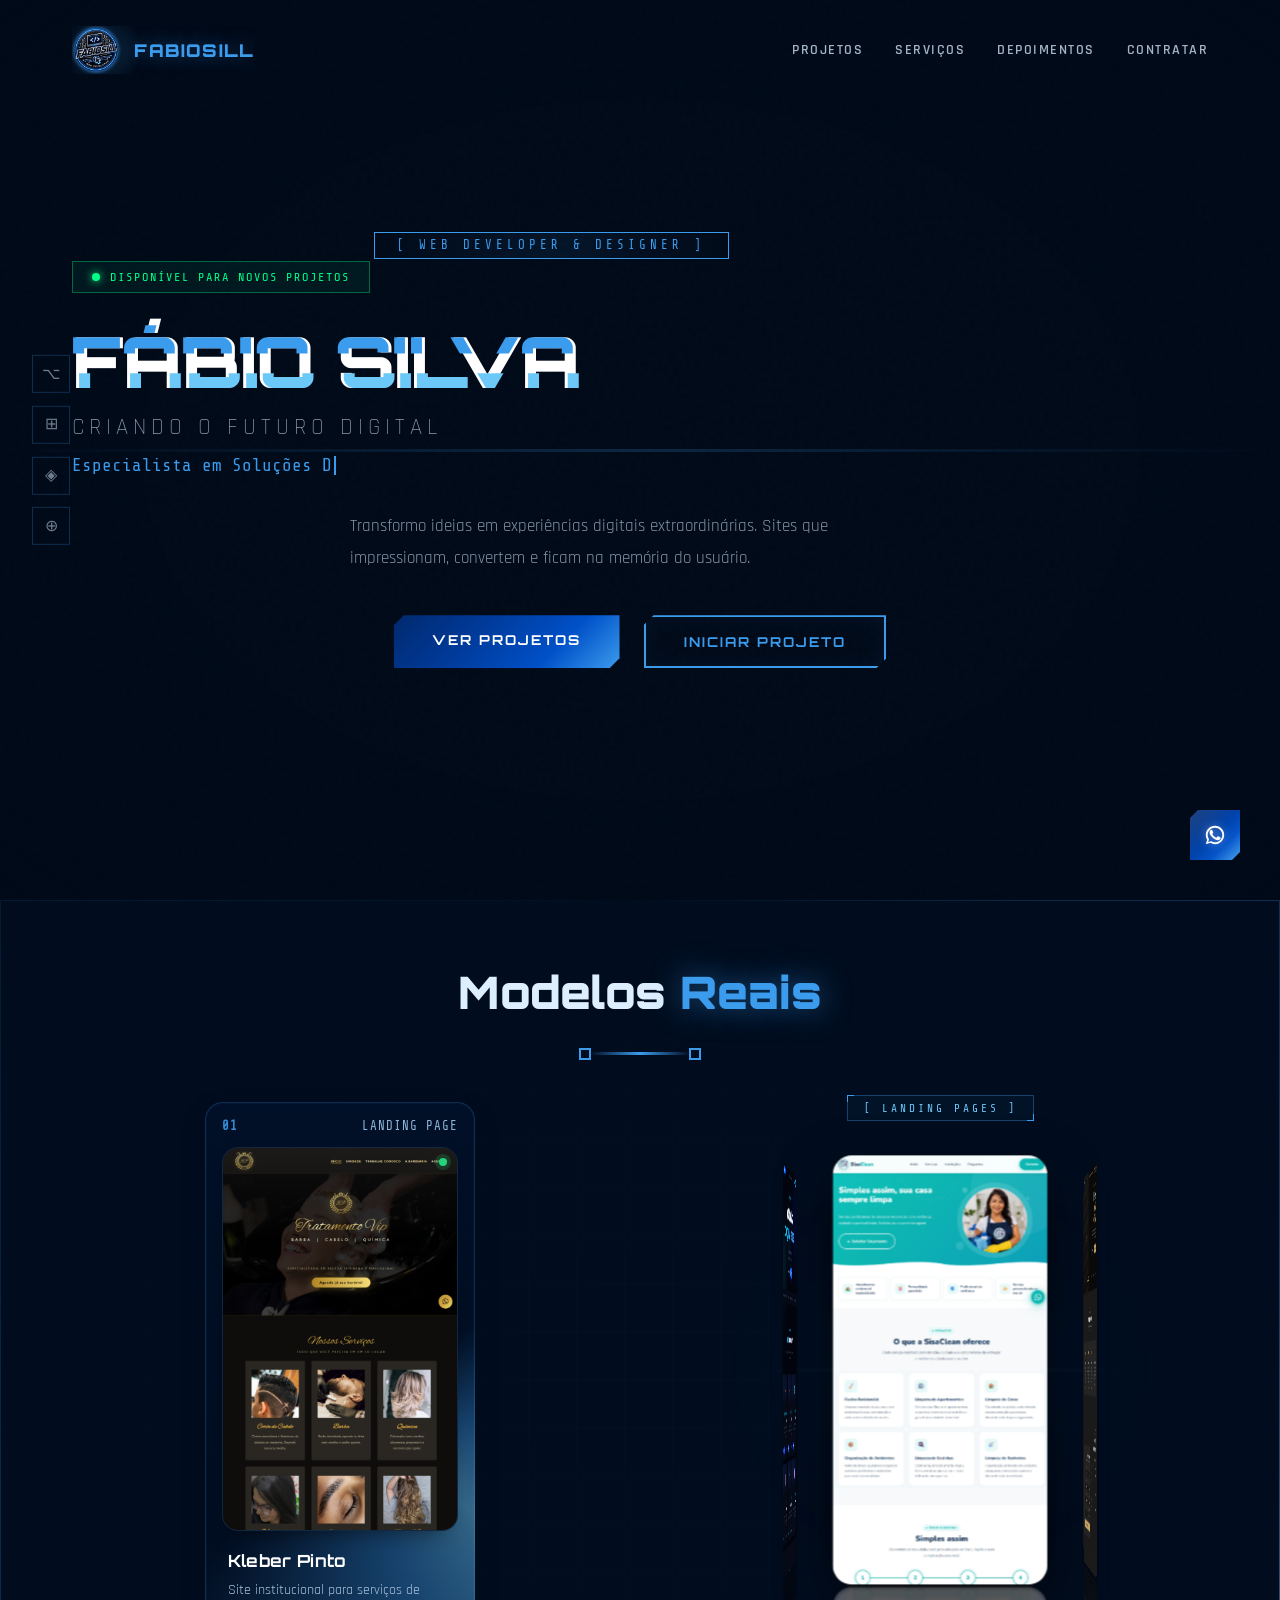
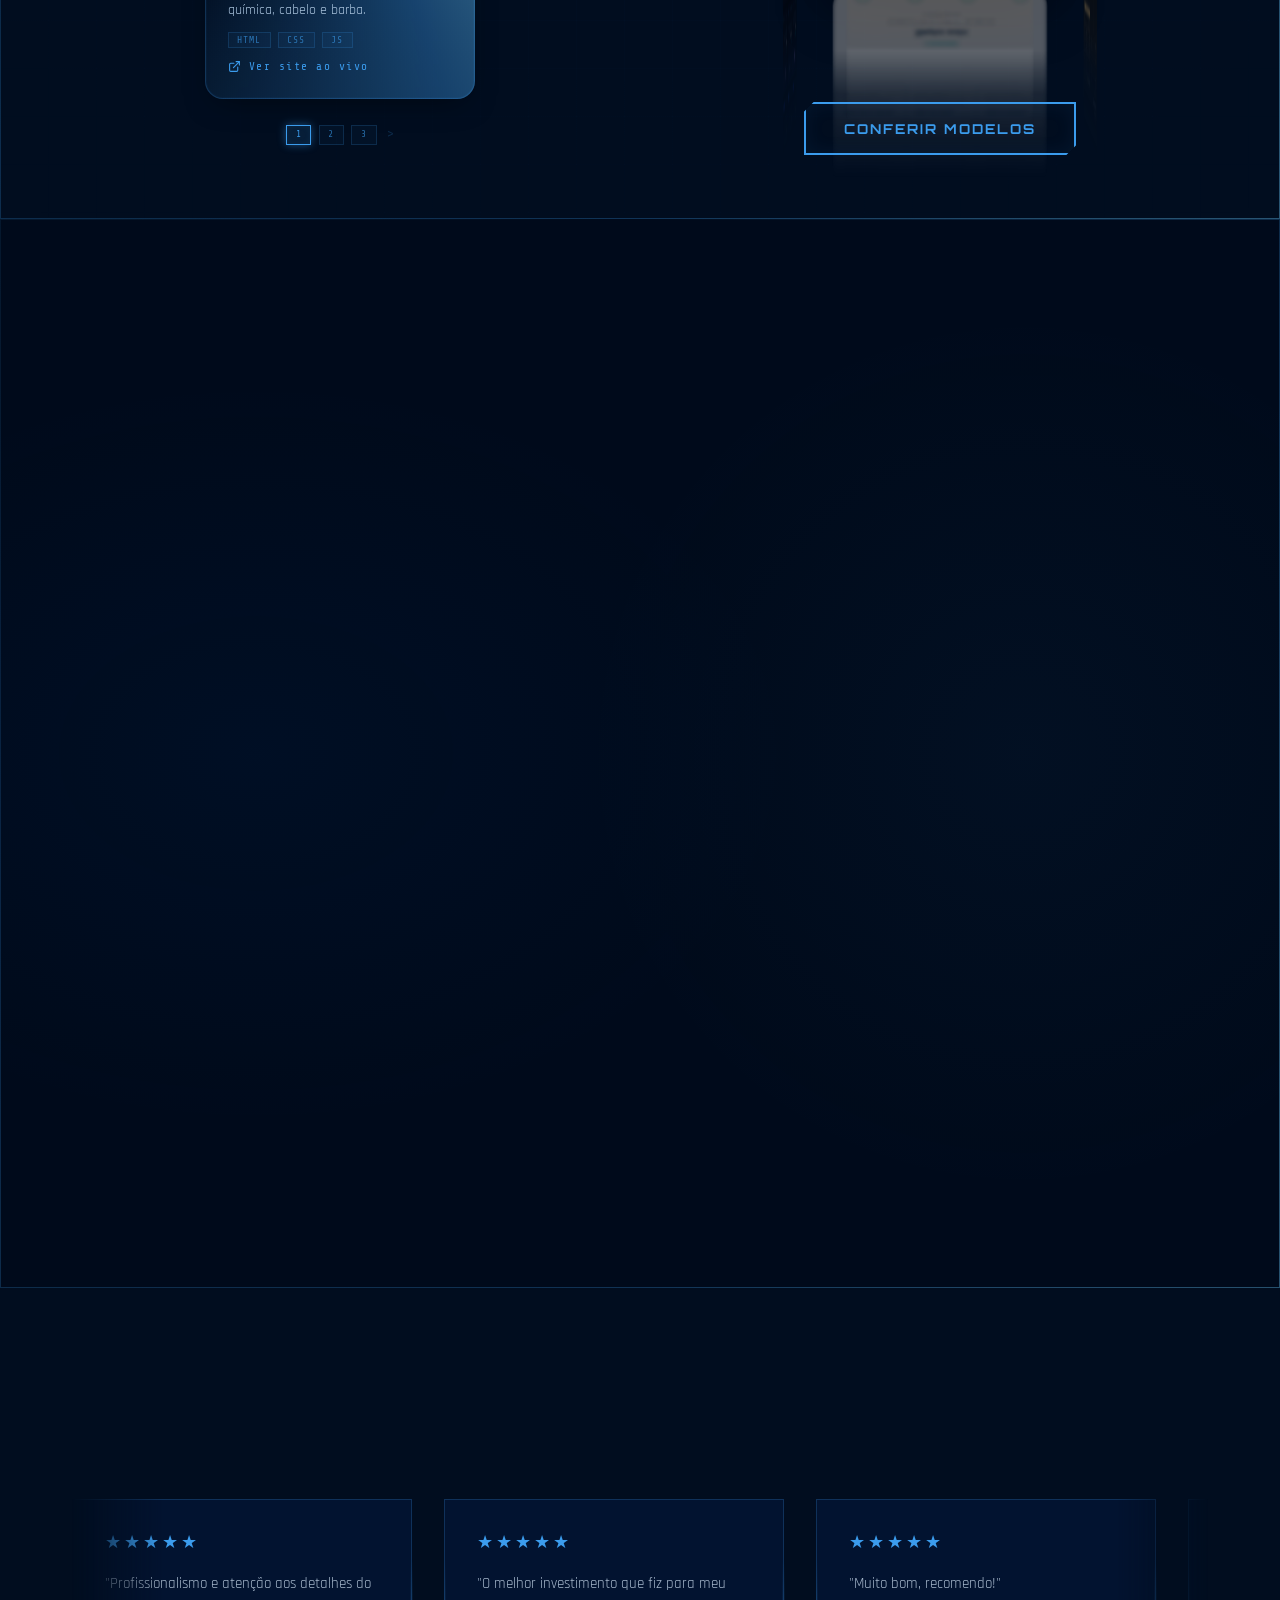
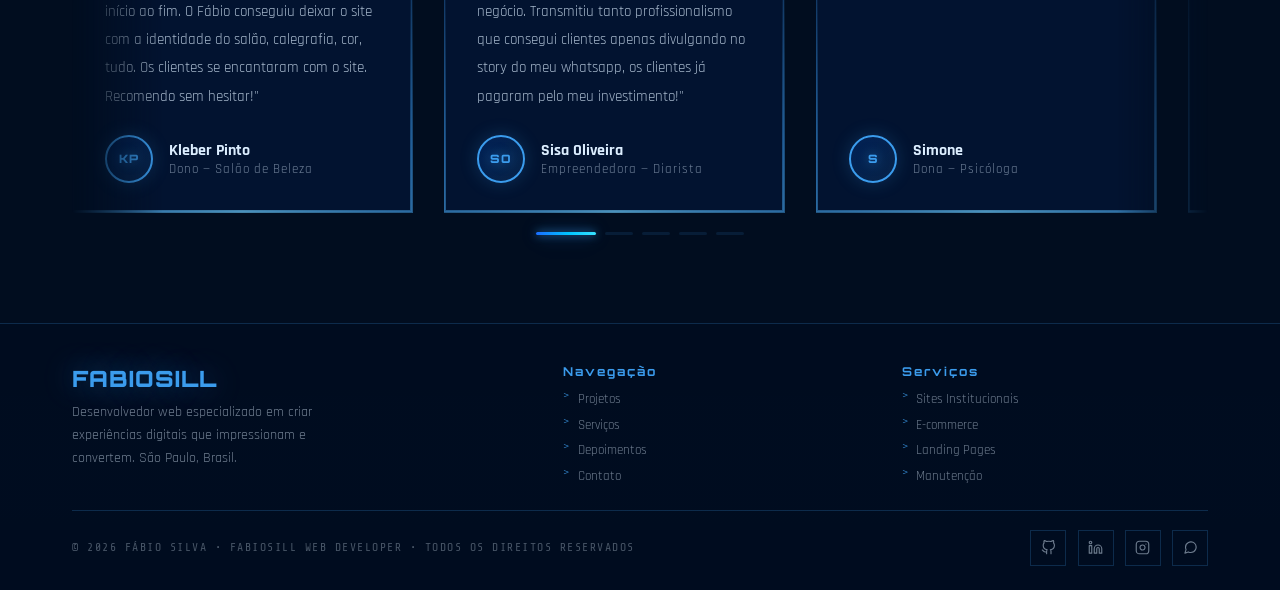
==== index.html @ 19ed00f0 "fix: responsive bugs" ====
<!DOCTYPE html>
<html lang="pt-BR">
<head>
<meta charset="UTF-8">
<meta name="viewport" content="width=device-width, initial-scale=1.0">
<title>Fabiosill</title>

<link rel="icon" href="img/logo.png" type="image/png">
<link rel="apple-touch-icon" href="img/logo.png">

<meta name="description" content="Fábio Silva — Desenvolvedor Web especializado em sites institucionais, e-commerce e landing pages de alta conversão. São Paulo, Brasil.">
<meta name="author" content="Fábio Silva — FabioSill">

<meta property="og:type" content="website">
<meta property="og:title" content="FABIOSILL">
<meta property="og:description" content="Transformo ideias em experiências digitais extraordinárias. Sites que impressionam, convertem e ficam na memória.">
<meta property="og:url" content="https://fabiosill.github.io/portfolio/">
<meta property="og:image" content="https://fabiosill.github.io/portfolio/img/logo.png">
<meta property="og:image:width" content="1200">
<meta property="og:image:height" content="630">
<meta property="og:locale" content="pt_BR">
<meta property="og:site_name" content="FABIOSILL">

<meta name="twitter:card" content="summary_large_image">
<meta name="twitter:title" content="FABIOSILL">
<meta name="twitter:description" content="Transformo ideias em experiências digitais extraordinárias. Sites que impressionam, convertem e ficam na memória.">
<meta name="twitter:image" content="https://fabiosill.github.io/portfolio/img/logo.png">
<meta name="twitter:site" content="@fabiostudios_">
<meta name="twitter:creator" content="@fabiostudios_">

<link rel="preconnect" href="https://fonts.googleapis.com">
<link rel="preconnect" href="https://fonts.gstatic.com" crossorigin>
<link rel="preconnect" href="https://fonts.googleapis.com">
<link rel="preconnect" href="https://fonts.gstatic.com" crossorigin>
<link href="https://fonts.googleapis.com/css2?family=Orbitron:wght@400;700;900&family=Rajdhani:wght@300;400;600;700&family=Share+Tech+Mono&display=swap" rel="stylesheet">
<link rel="stylesheet" href="styles/main.css">
</head>
<body>

<div class="noise" aria-hidden="true"></div>
<div id="vignette" aria-hidden="true"></div>

<!-- Social Float -->
 
<aside class="sf" aria-label="Redes sociais">
  <a href="https://github.com/fabiosill" target="_blank" rel="noopener noreferrer" aria-label="GitHub"><span class="tip" aria-hidden="true">GitHub</span>⌥</a>
  <a href="https://www.linkedin.com/in/fabiosill/" target="_blank" rel="noopener noreferrer" aria-label="LinkedIn"><span class="tip" aria-hidden="true">LinkedIn</span>⊞</a>
  <a href="https://instagram.com/fabiosill" target="_blank" rel="noopener noreferrer" aria-label="Instagram"><span class="tip" aria-hidden="true">Instagram</span>◈</a>
  <a href="https://wa.me/5511921513742" target="_blank" rel="noopener noreferrer" aria-label="WhatsApp"><span class="tip" aria-hidden="true">WhatsApp</span>⊕</a>
</aside>

<!-- WhatsApp Float Button -->
<div class="float-stack" aria-label="Ações rápidas">
  <a href="https://wa.me/5511921513742" target="_blank" rel="noopener noreferrer" id="wabtn" class="float-btn float-wa" aria-label="Falar no WhatsApp">
    <svg viewBox="0 0 24 24" fill="none" xmlns="http://www.w3.org/2000/svg" width="22" height="22" aria-hidden="true" focusable="false">
      <path d="M17.472 14.382c-.297-.149-1.758-.867-2.03-.967-.273-.099-.471-.148-.67.15-.197.297-.767.966-.94 1.164-.173.199-.347.223-.644.075-.297-.15-1.255-.463-2.39-1.475-.883-.788-1.48-1.761-1.653-2.059-.173-.297-.018-.458.13-.606.134-.133.298-.347.446-.52.149-.174.198-.298.298-.497.099-.198.05-.371-.025-.52-.075-.149-.669-1.612-.916-2.207-.242-.579-.487-.5-.669-.51a12.8 12.8 0 0 0-.57-.01c-.198 0-.52.074-.792.372-.272.297-1.04 1.016-1.04 2.479 0 1.462 1.065 2.875 1.213 3.074.149.198 2.096 3.2 5.077 4.487.709.306 1.262.489 1.694.625.712.227 1.36.195 1.871.118.571-.085 1.758-.719 2.006-1.413.248-.694.248-1.289.173-1.413-.074-.124-.272-.198-.57-.347z"/>
      <path d="M12 2C6.477 2 2 6.477 2 12c0 1.89.525 3.66 1.438 5.168L2 22l4.978-1.413A9.953 9.953 0 0 0 12 22c5.523 0 10-4.477 10-10S17.523 2 12 2zm0 18a7.946 7.946 0 0 1-4.076-1.118l-.291-.174-3.025.859.862-3.024-.19-.3A7.946 7.946 0 0 1 4 12c0-4.411 3.589-8 8-8s8 3.589 8 8-3.589 8-8 8z"/>
    </svg>
    <span class="float-btn-label">WhatsApp</span>
  </a>
</div>

<!-- CONTACT MODAL -->
<div id="contact-modal" class="cmodal-overlay" aria-hidden="true" role="dialog" aria-modal="true" aria-label="Formulário de contato">
  <div class="cmodal-box">
    <button class="cmodal-close" id="cmodal-close" aria-label="Fechar formulário">✕</button>
    <div class="cmodal-inner">
      <!-- Info lateral -->
      <div class="cmodal-info">
        <h3>Pronto para <em>transformar</em> sua presença digital?</h3>
        <p>Conte-me sobre seu projeto e receba uma proposta personalizada em até 24 horas.</p>
        <div class="citems">
          <div class="citem">
            <span class="cicon" aria-hidden="true">
              <svg viewBox="0 0 24 24" fill="none" stroke="currentColor" stroke-width="1.8" stroke-linecap="round" stroke-linejoin="round"><path d="M4 4h16c1.1 0 2 .9 2 2v12c0 1.1-.9 2-2 2H4c-1.1 0-2-.9-2-2V6c0-1.1.9-2 2-2z"/><polyline points="22,6 12,13 2,6"/></svg>
            </span>
            <div class="ctxt"><span>EMAIL</span><strong>Fabio.silva12022001@email.com</strong></div>
          </div>
          <div class="citem">
            <span class="cicon" aria-hidden="true">
              <svg viewBox="0 0 24 24" fill="none" stroke="currentColor" stroke-width="1.8" stroke-linecap="round" stroke-linejoin="round"><path d="M22 16.92v3a2 2 0 0 1-2.18 2 19.79 19.79 0 0 1-8.63-3.07A19.5 19.5 0 0 1 4.69 12 19.79 19.79 0 0 1 1.71 3.41 2 2 0 0 1 3.68 1h3a2 2 0 0 1 2 1.72c.127.96.361 1.903.7 2.81a2 2 0 0 1-.45 2.11L7.91 8.96a16 16 0 0 0 6 6l1.27-1.27a2 2 0 0 1 2.11-.45c.907.339 1.85.573 2.81.7A2 2 0 0 1 22 16.92z"/></svg>
            </span>
            <div class="ctxt"><span>WHATSAPP</span><strong>(11) 92151-3742</strong></div>
          </div>
          <div class="citem">
            <span class="cicon" aria-hidden="true">
              <svg viewBox="0 0 24 24" fill="none" stroke="currentColor" stroke-width="1.8" stroke-linecap="round" stroke-linejoin="round"><path d="M21 10c0 7-9 13-9 13s-9-6-9-13a9 9 0 0 1 18 0z"/><circle cx="12" cy="10" r="3"/></svg>
            </span>
            <div class="ctxt"><span>LOCALIZAÇÃO</span><strong>São Paulo, Brasil</strong></div>
          </div>
          <div class="citem">
            <span class="cicon" aria-hidden="true">
              <svg viewBox="0 0 24 24" fill="none" stroke="currentColor" stroke-width="1.8" stroke-linecap="round" stroke-linejoin="round"><circle cx="12" cy="12" r="10"/><polyline points="12 6 12 12 16 14"/></svg>
            </span>
            <div class="ctxt"><span>RESPOSTA</span><strong>Até 24 horas</strong></div>
          </div>
        </div>
      </div>

      <!-- Formulário -->
      <div class="cform-wrap">
        <form onsubmit="doSend(event)" novalidate>
          <div class="fg"><label for="f-nome">NOME</label><input id="f-nome" type="text" placeholder="Seu nome completo..." required autocomplete="name"></div>
          <div class="fg"><label for="f-email">EMAIL</label><input id="f-email" type="email" placeholder="seu@email.com" required autocomplete="email"></div>
          <div class="form-2col">
            <div class="fg"><label for="f-tel">TELEFONE</label><input id="f-tel" type="tel" placeholder="(11) 99999-9999" autocomplete="tel"></div>
            <div class="fg">
              <label for="f-proj">PROJETO</label>
              <select id="f-proj">
                <option value="">Selecionar...</option>
                <option>Landing page</option>
                <option>E-commerce</option>
                <option>Site institucional</option>
                <option>Manutenção</option>
                <option>Outro</option>
              </select>
            </div>
          </div>
          <div class="fg"><label for="f-msg">MENSAGEM</label><textarea id="f-msg" placeholder="Descreva seu projeto em detalhes..." required></textarea></div>
          <button type="submit" class="sbtn" id="sbtn">ENVIAR MENSAGEM</button>
        </form>
      </div>
    </div>
  </div>
</div>

<!-- NAV -->
<nav id="nav" role="navigation" aria-label="Navegação principal">
  <div class="nav-i">
    <a href="#hero" class="nlogo" aria-label="FabioSill — Início">
      <img src="img/logo.png" alt="" width="48" height="48" aria-hidden="true">
      <span>FABIOSILL</span>
    </a>
    <button class="hamburger" id="hbg" aria-label="Abrir menu" aria-expanded="false" aria-controls="navlinks">
      <span></span><span></span><span></span>
    </button>
    <ul class="nlinks" id="navlinks">
      <li><a href="#projetos">PROJETOS</a></li>
      <li><a href="#trabalho">SERVIÇOS</a></li>
      <li><a href="#depoimento">DEPOIMENTOS</a></li>
      <li><a href="#" class="open-contact-btn">CONTRATAR</a></li>
    </ul>
  </div>
</nav>

<!-- HERO -->
<section id="hero" aria-label="Apresentação">
  <video class="hero-video" autoplay muted loop playsinline aria-hidden="true">
    <source src="img/fabiosillgif.mp4" type="video/mp4">
  </video>
  <div class="hero-overlay" aria-hidden="true"></div>
  <div class="scan" aria-hidden="true"></div>
  <div class="hero-c wrap">
    <div class="avail-badge" role="status">
      <div class="avail-dot" aria-hidden="true"></div>
      <span>DISPONÍVEL PARA NOVOS PROJETOS</span>
    </div>
    <p class="badge" aria-hidden="true">[ WEB DEVELOPER &amp; DESIGNER ]</p>
    <h1 class="htitle"><span class="glitch" data-text="FÁBIO SILVA">FÁBIO SILVA</span></h1>
    <p class="hsub">CRIANDO O FUTURO DIGITAL</p>
    <p class="htype" id="typeEl" aria-live="polite" aria-atomic="true"></p>
    <p class="hdesc">Transformo ideias em experiências digitais extraordinárias. Sites que impressionam, convertem e ficam na memória do usuário.</p>
    <div class="ctas">
      <a href="#projetos" class="btn btn-p">Ver Projetos</a>
      <a href="#" class="btn btn-o open-contact-btn shine-card">Iniciar Projeto</a>
    </div>
  </div>
</section>

<!-- PROJETOS -->
<section id="projetos" class="glow-border-section" aria-labelledby="projetos-titulo">
  <div class="showcase-bg-grid" aria-hidden="true"></div>
  <div class="wrap">
    <div class="sh reveal">
      <h2 class="stitle" id="projetos-titulo">Modelos <em>Reais</em></h2>
      <div class="sdiv" aria-hidden="true"></div>
    </div>

    <div class="showcase-split">

      <!-- Card dinâmico -->
      <div class="showcase-left reveal-l">
        <div class="showcase-card-wrapper">
          <article class="pcardx showcase-dynamic-card" id="showcase-card">
            <div class="pcardx-head">
              <span class="pcardx-num" id="sc-num">01</span>
              <span class="pcardx-cat" id="sc-cat">Landing page</span>
            </div>
            <div class="pcardx-frame-wrap">
              <a id="sc-link" href="https://fabiosill.github.io/hairstylist-website" target="_blank" rel="noopener noreferrer"
                 class="pcardx-frame" aria-label="Ver projeto ao vivo">
                <div class="pcardx-scroll" id="sc-scroll">
                  <img id="sc-img" src="img/kleberpintosite.png" alt="Preview do projeto Kleber Pinto" loading="lazy" width="270" height="480">
                </div>
                <span class="pcardx-glare" aria-hidden="true"></span>
              </a>
            </div>
            <div class="pcardx-info">
              <h3 class="pcardx-title" id="sc-title">Kleber Pinto</h3>
              <p class="pcardx-desc" id="sc-desc">Site institucional para serviços de química, cabelo e barba.</p>
              <div class="pcardx-tags" id="sc-tags">
                <span class="ptag">HTML</span><span class="ptag">CSS</span><span class="ptag">JS</span>
              </div>
              <a id="sc-plink" href="https://fabiosill.github.io/hairstylist-website" target="_blank" rel="noopener noreferrer" class="pshow-link">
                <svg viewBox="0 0 24 24" fill="none" stroke="currentColor" stroke-width="2" stroke-linecap="round" stroke-linejoin="round" width="13" height="13" aria-hidden="true"><path d="M18 13v6a2 2 0 0 1-2 2H5a2 2 0 0 1-2-2V8a2 2 0 0 1 2-2h6"/><polyline points="15 3 21 3 21 9"/><line x1="10" y1="14" x2="21" y2="3"/></svg>
                <span>Ver site ao vivo</span>
              </a>
            </div>
          </article>

          <nav class="sc-nav" aria-label="Navegar entre projetos">
            <button class="sc-dot active" data-idx="0" aria-label="Projeto 1" aria-current="true">1</button>
            <button class="sc-dot" data-idx="1" aria-label="Projeto 2">2</button>
            <button class="sc-dot" data-idx="2" aria-label="Projeto 3">3</button>
            <span class="sc-next-hint" aria-hidden="true">&gt;</span>
          </nav>
        </div>
      </div>

      <!-- Carrossel 3D -->
      <div class="showcase-right reveal-r">
        <span class="sc3d-badge">[ LANDING PAGES ]</span>
        <div class="sc3d-scene" aria-hidden="true">
          <div class="sc3d-glow"></div>
          <div class="sc3d-floor"></div>
          <div class="sc3d-stage">
            <div class="sc3d-carousel">
              <div class="sc3d-card">
                <img class="sc3d-img" src="img/sisacleansite3d.png" alt="SISA Clean" loading="lazy">
                <img class="sc3d-reflection" src="img/sisacleansite3d.png" alt="" loading="lazy">
              </div>
              <div class="sc3d-card">
                <img class="sc3d-img" src="img/barbeariapremiumsite.png" alt="Barbearia Premium" loading="lazy">
                <img class="sc3d-reflection" src="img/barbeariapremiumsite.png" alt="" loading="lazy">
              </div>
              <div class="sc3d-card">
                <img class="sc3d-img" src="img/fabianadesignsite.png" alt="Fabiana Design" loading="lazy">
                <img class="sc3d-reflection" src="img/fabianadesignsite.png" alt="" loading="lazy">
              </div>
              <div class="sc3d-card">
                <img class="sc3d-img" src="img/znewtdevsite.png" alt="ZNewtDev" loading="lazy">
                <img class="sc3d-reflection" src="img/znewtdevsite.png" alt="" loading="lazy">
              </div>
            </div>
          </div>
        </div>
        <a href="#projetos" class="btn btn-o shine-card sc3d-cta">CONFERIR MODELOS</a>
      </div>

    </div>
  </div>
</section>

<!-- COMO TRABALHO + SERVIÇOS -->
<section id="trabalho" class="glow-border-section" aria-labelledby="trabalho-titulo">
  <div class="wrap">
    <div class="sh reveal">
      <h2 class="stitle" id="trabalho-titulo">Como trabalho &amp; <em>O que ofereço</em></h2>
      <div class="sdiv" aria-hidden="true"></div>
    </div>

    <div class="wo-split">

      <div class="wo-left reveal-l">
        <div class="wo-label">
          <span class="stag" style="margin-bottom:.5rem">PROCESSO DE TRABALHO</span>
          <p class="wo-desc">Do briefing à entrega, cada etapa é planejada com precisão para garantir um resultado que supera expectativas.</p>
        </div>
        <ol class="process-timeline">
          <li class="ptl-item reveal">
            <div class="ptl-num" aria-hidden="true">01</div>
            <div class="ptl-content">
              <h3>Briefing</h3>
              <p>Entendo seus objetivos, público-alvo e necessidades em detalhe.</p>
            </div>
          </li>
          <li class="ptl-item reveal">
            <div class="ptl-num" aria-hidden="true">02</div>
            <div class="ptl-content">
              <h3>Planejamento</h3>
              <p>Defino arquitetura, wireframes e estratégia técnica personalizada.</p>
            </div>
          </li>
          <li class="ptl-item reveal">
            <div class="ptl-num" aria-hidden="true">03</div>
            <div class="ptl-content">
              <h3>Design</h3>
              <p>Crio layouts modernos e funcionais alinhados à identidade da marca.</p>
            </div>
          </li>
          <li class="ptl-item reveal">
            <div class="ptl-num" aria-hidden="true">04</div>
            <div class="ptl-content">
              <h3>Desenvolvimento</h3>
              <p>Código limpo, performático e otimizado para todos os dispositivos.</p>
            </div>
          </li>
          <li class="ptl-item reveal">
            <div class="ptl-num" aria-hidden="true">05</div>
            <div class="ptl-content">
              <h3>Entrega</h3>
              <p>Testes, ajustes finais e publicação com suporte no lançamento.</p>
            </div>
          </li>
        </ol>
      </div>

      <div class="wo-divider reveal" aria-hidden="true">
        <div class="wo-divider-line"></div>
        <div class="wo-divider-gem">◆</div>
        <div class="wo-divider-line"></div>
      </div>

      <div class="wo-right reveal-r">
        <div class="wo-label">
          <span class="stag" style="margin-bottom:.5rem">SERVIÇOS DISPONÍVEIS</span>
          <p class="wo-desc">Soluções digitais completas, do conceito ao lançamento, com foco em resultados mensuráveis.</p>
        </div>
        <ul class="svc-quintet">

          <li class="svc-mini reveal shine-card">
            <div class="svc-mini-icon" aria-hidden="true">
              <svg viewBox="0 0 24 24" fill="none" stroke="currentColor" stroke-width="1.5" stroke-linecap="round" stroke-linejoin="round"><circle cx="12" cy="12" r="10"/><path d="M2 12h20M12 2a15.3 15.3 0 0 1 4 10 15.3 15.3 0 0 1-4 10 15.3 15.3 0 0 1-4-10 15.3 15.3 0 0 1 4-10z"/></svg>
            </div>
            <div class="svc-mini-body">
              <h3>Sites Institucionais</h3>
              <p>Design moderno, responsivo e profissional para qualquer dispositivo.</p>
              <span class="svc-tag">HTML / CSS / JS</span>
            </div>
          </li>

          <li class="svc-mini reveal shine-card">
            <div class="svc-mini-icon" aria-hidden="true">
              <svg viewBox="0 0 24 24" fill="none" stroke="currentColor" stroke-width="1.5" stroke-linecap="round" stroke-linejoin="round"><path d="M6 2 3 6v14a2 2 0 0 0 2 2h14a2 2 0 0 0 2-2V6l-3-4z"/><line x1="3" y1="6" x2="21" y2="6"/><path d="M16 10a4 4 0 0 1-8 0"/></svg>
            </div>
            <div class="svc-mini-body">
              <h3>E-commerce</h3>
              <p>Lojas completas com checkout otimizado e integração de pagamentos.</p>
              <span class="svc-tag">WooCommerce / Shopify</span>
            </div>
          </li>

          <li class="svc-mini reveal shine-card">
            <div class="svc-mini-icon" aria-hidden="true">
              <svg viewBox="0 0 24 24" fill="none" stroke="currentColor" stroke-width="1.5" stroke-linecap="round" stroke-linejoin="round"><polygon points="13 2 3 14 12 14 11 22 21 10 12 10 13 2"/></svg>
            </div>
            <div class="svc-mini-body">
              <h3>Landing Pages</h3>
              <p>Páginas de alta conversão projetadas para transformar visitantes em clientes.</p>
              <span class="svc-tag">CRO / Copywriting</span>
            </div>
          </li>

          <li class="svc-mini reveal shine-card">
            <div class="svc-mini-icon" aria-hidden="true">
              <svg viewBox="0 0 24 24" fill="none" stroke="currentColor" stroke-width="1.5" stroke-linecap="round" stroke-linejoin="round">
                <path d="M14.7 6.3a1 1 0 0 0 0 1.4l1.6 1.6a1 1 0 0 0 1.4 0l3.77-3.77a6 6 0 0 1-7.94 7.94l-6.91 6.91a2.12 2.12 0 0 1-3-3l6.91-6.91a6 6 0 0 1 7.94-7.94l-3.76 3.76z"/>
              </svg>
            </div>
            <div class="svc-mini-body">
              <h3>Manutenção &amp; Suporte</h3>
              <p>Suporte contínuo, atualizações e monitoramento 24/7 para seu site.</p>
              <span class="svc-tag">24/7 Support</span>
            </div>
          </li>

        </ul>
      </div>

    </div>
  </div>
</section>

<!-- DEPOIMENTOS -->
<section id="depoimento" aria-labelledby="depoimento-titulo">
  <div class="wrap">
    <div class="sh reveal">
      <h2 class="stitle" id="depoimento-titulo">O que dizem <em>os clientes</em></h2>
      <div class="sdiv" aria-hidden="true"></div>
    </div>

    <div class="tcarousel-wrap">
      <div class="tcarousel" id="tcarousel" role="list">
        <div class="tcard glow-border-card" role="listitem">
          <div class="stars" aria-label="5 estrelas">★★★★★</div>
          <p class="ttext">"Profissionalismo e atenção aos detalhes do início ao fim. O Fábio conseguiu deixar o site com a identidade do salão, calegrafia, cor, tudo. Os clientes se encantaram com o site. Recomendo sem hesitar!"</p>
          <div class="tauthor">
            <div class="tavatar tavatar-initials" aria-hidden="true" data-initials="KP">KP</div>
            <div>
              <div class="tname">Kleber Pinto</div>
              <div class="trole">Dono — Salão de Beleza</div>
            </div>
          </div>
        </div>
        <div class="tcard glow-border-card" role="listitem">
          <div class="stars" aria-label="5 estrelas">★★★★★</div>
          <p class="ttext">"O melhor investimento que fiz para meu negócio. Transmitiu tanto profissionalismo que consegui clientes apenas divulgando no story do meu whatsapp, os clientes já pagaram pelo meu investimento!"</p>
          <div class="tauthor">
            <div class="tavatar tavatar-initials" aria-hidden="true" data-initials="SO">SO</div>
            <div>
              <div class="tname">Sisa Oliveira</div>
              <div class="trole">Empreendedora — Diarista</div>
            </div>
          </div>
        </div>
        <div class="tcard glow-border-card" role="listitem">
          <div class="stars" aria-label="5 estrelas">★★★★★</div>
          <p class="ttext">"Muito bom, recomendo!"</p>
          <div class="tauthor">
            <div class="tavatar tavatar-initials" data-initials="S">S</div>
            <div>
              <div class="tname">Simone</div>
              <div class="trole">Dona — Psicóloga</div>
            </div>
          </div>
        </div>
        <div class="tcard glow-border-card" role="listitem">
          <div class="stars" aria-label="5 estrelas">★★★★★</div>
          <p class="ttext">"A melhor forma que encontrei de divulgar os preços e serviços para minhas clientes. Recomendo, investir no próprio negócio, é sempre um retorno garantido!"</p>
          <div class="tauthor">
            <div class="tavatar tavatar-initials" data-initials="F">F</div>
            <div>
              <div class="tname">Fabiana</div>
              <div class="trole">Salão — Nail Design</div>
            </div>
          </div>
        </div>
        <div class="tcard glow-border-card" role="listitem">
          <div class="stars" aria-label="5 estrelas">★★★★★</div>
          <p class="ttext">"O projeto ficou excelente!"</p>
          <div class="tauthor">
            <div class="tavatar tavatar-initials" aria-hidden="true" data-initials="FV">FV</div>
            <div>
              <div class="tname">Felippe Vaz</div>
              <div class="trole">Diretor — DataService</div>
            </div>
          </div>
        </div>
      </div>
      <div class="tcarousel-dots" id="tcarousel-dots" role="tablist" aria-label="Depoimentos">
        <button class="tdot active" data-idx="0" role="tab" aria-selected="true" aria-label="Depoimento 1"></button>
        <button class="tdot" data-idx="1" role="tab" aria-selected="false" aria-label="Depoimento 2"></button>
        <button class="tdot" data-idx="2" role="tab" aria-selected="false" aria-label="Depoimento 3"></button>
        <button class="tdot" data-idx="3" role="tab" aria-selected="false" aria-label="Depoimento 4"></button>
        <button class="tdot" data-idx="4" role="tab" aria-selected="false" aria-label="Depoimento 5"></button>
      </div>
    </div>
  </div>
</section>

<!-- FOOTER -->
<footer>
  <div class="foot-bg" aria-hidden="true"></div>
  <div class="wrap">
    <div class="foot-top">
      <div class="foot-brand">
        <span class="flogo">FABIOSILL</span>
        <p>Desenvolvedor web especializado em criar experiências digitais que impressionam e convertem. São Paulo, Brasil.</p>
      </div>
      <div class="foot-col">
        <h4>Navegação</h4>
        <ul>
          <li><a href="#projetos">Projetos</a></li>
          <li><a href="#trabalho">Serviços</a></li>
          <li><a href="#depoimento">Depoimentos</a></li>
          <li><a href="#" class="open-contact-btn">Contato</a></li>
        </ul>
      </div>
      <div class="foot-col">
        <h4>Serviços</h4>
        <ul>
          <li><a href="#">Sites Institucionais</a></li>
          <li><a href="#">E-commerce</a></li>
          <li><a href="#">Landing Pages</a></li>
          <li><a href="#">Manutenção</a></li>
        </ul>
      </div>
    </div>
    <div class="foot-bottom">
      <p class="foot-copy">© 2026 FÁBIO SILVA • FABIOSILL WEB DEVELOPER • TODOS OS DIREITOS RESERVADOS</p>
      <div class="socials">
        <a href="https://github.com/fabiosill" target="_blank" rel="noopener noreferrer" aria-label="GitHub">
          <svg viewBox="0 0 24 24" fill="none" stroke="currentColor" stroke-width="1.8" stroke-linecap="round" stroke-linejoin="round" aria-hidden="true"><path d="M9 19c-5 1.5-5-2.5-7-3m14 6v-3.87a3.37 3.37 0 0 0-.94-2.61c3.14-.35 6.44-1.54 6.44-7A5.44 5.44 0 0 0 20 4.77 5.07 5.07 0 0 0 19.91 1S18.73.65 16 2.48a13.38 13.38 0 0 0-7 0C6.27.65 5.09 1 5.09 1A5.07 5.07 0 0 0 5 4.77a5.44 5.44 0 0 0-1.5 3.78c0 5.42 3.3 6.61 6.44 7A3.37 3.37 0 0 0 9 18.13V22"/></svg>
        </a>
        <a href="https://www.linkedin.com/in/fabiosill/" target="_blank" rel="noopener noreferrer" aria-label="LinkedIn">
          <svg viewBox="0 0 24 24" fill="none" stroke="currentColor" stroke-width="1.8" stroke-linecap="round" stroke-linejoin="round" aria-hidden="true"><path d="M16 8a6 6 0 0 1 6 6v7h-4v-7a2 2 0 0 0-2-2 2 2 0 0 0-2 2v7h-4v-7a6 6 0 0 1 6-6z"/><rect x="2" y="9" width="4" height="12"/><circle cx="4" cy="4" r="2"/></svg>
        </a>
        <a href="https://instagram.com/fabiostudios_" target="_blank" rel="noopener noreferrer" aria-label="Instagram">
          <svg viewBox="0 0 24 24" fill="none" stroke="currentColor" stroke-width="1.8" stroke-linecap="round" stroke-linejoin="round" aria-hidden="true"><rect x="2" y="2" width="20" height="20" rx="5" ry="5"/><path d="M16 11.37A4 4 0 1 1 12.63 8 4 4 0 0 1 16 11.37z"/><line x1="17.5" y1="6.5" x2="17.51" y2="6.5"/></svg>
        </a>
        <a href="https://wa.me/5511921513742" target="_blank" rel="noopener noreferrer" aria-label="WhatsApp">
          <svg viewBox="0 0 24 24" fill="none" stroke="currentColor" stroke-width="1.8" stroke-linecap="round" stroke-linejoin="round" aria-hidden="true"><path d="M21 11.5a8.38 8.38 0 0 1-.9 3.8 8.5 8.5 0 0 1-7.6 4.7 8.38 8.38 0 0 1-3.8-.9L3 21l1.9-5.7a8.38 8.38 0 0 1-.9-3.8 8.5 8.5 0 0 1 4.7-7.6 8.38 8.38 0 0 1 3.8-.9h.5a8.48 8.48 0 0 1 8 8v.5z"/></svg>
        </a>
      </div>
    </div>
  </div>
</footer>

<script src="script/main.js" defer></script>
</body>
</html>
---- styles/main.css ----
/* ━━━━━━━━━━━━━━━━━━━━━━━━━━━━━━━━━━━━━━━━━━━━
   DESIGN TOKENS
━━━━━━━━━━━━━━━━━━━━━━━━━━━━━━━━━━━━━━━━━━━━ */
:root{
  --primary:        #003A99;
  --primary-medium: #0050C8;
  --primary-light:  #3B9CED;
  --primary-accent: #6BC8F7;
  --neon:           #3B9CED;
  --bg:             #010D1F;
  --card:           #021330;
  --border:         rgba(59,156,237,.22);
  --txt:            #dceeff;
  --grad: linear-gradient(135deg,#01296E 0%,#003A99 35%,#0050C8 70%,#3B9CED 100%);
}

/* ━━━━ RESET ━━━━ */
*{margin:0;padding:0;box-sizing:border-box}
html{
  scroll-behavior:smooth;
  overflow-x:hidden;
  scrollbar-width:thin;
  scrollbar-color:rgba(59,156,237,.45) rgba(1,13,31,.6);
}
html::-webkit-scrollbar{width:5px}
html::-webkit-scrollbar-track{background:rgba(1,13,31,.6)}
html::-webkit-scrollbar-thumb{
  background:linear-gradient(180deg,var(--primary),var(--neon));
  border-radius:8px;
  transition:background .3s;
}
html::-webkit-scrollbar-thumb:hover{
  background:linear-gradient(180deg,var(--neon),var(--primary-accent));
}
body{
  background:var(--bg);color:var(--txt);
  font-family:'Rajdhani',sans-serif;
  overflow-x:hidden;
  max-width:100vw;
  -webkit-tap-highlight-color:transparent;
}

/* ━━━━ ÍCONES SVG ━━━━ */
.cicon svg,
.socials a svg,
.sf a svg,
.svc-mini-icon svg{
  color:currentColor;
  stroke:currentColor;
  width:1em;height:1em;
  display:block;
}
.cicon{
  color:var(--neon);
  font-size:1.4rem;
  flex-shrink:0;
  display:flex;
  align-items:center;
  justify-content:center;
}
.cicon svg{width:1.4rem;height:1.4rem}

/* ━━━━ FIXED LAYERS ━━━━ */
#c-net{position:fixed;inset:0;z-index:0}
#c-rain{position:fixed;inset:0;z-index:1;opacity:.05;pointer-events:none}
#c-grid{position:fixed;inset:0;z-index:2;opacity:.05;pointer-events:none}
.noise{
  position:fixed;inset:0;z-index:3;pointer-events:none;opacity:.02;
  background-image:url("data:image/svg+xml,%3Csvg viewBox='0 0 256 256' xmlns='http://www.w3.org/2000/svg'%3E%3Cfilter id='n'%3E%3CfeTurbulence type='fractalNoise' baseFrequency='.65' numOctaves='3'/%3E%3C/filter%3E%3Crect width='100%25' height='100%25' filter='url(%23n)'/%3E%3C/svg%3E");
  animation:ns 1s steps(2) infinite;
}
@keyframes ns{0%{background-position:0 0}50%{background-position:-4px -4px}100%{background-position:4px 4px}}
#vignette{
  position:fixed;inset:0;z-index:4;pointer-events:none;
  background:radial-gradient(ellipse at center,transparent 55%,rgba(1,13,31,.85) 100%);
}

/* ━━━━ LAYOUT ━━━━ */
.wrap{
  position:relative;z-index:10;
  max-width:1200px;margin:0 auto;padding:0 2rem;
  width:100%;
}

/* ━━━━━━━━━━━━━━━━━━━━━━━━━━━━━━━━━━━━━━━━━━━━
   NAV
━━━━━━━━━━━━━━━━━━━━━━━━━━━━━━━━━━━━━━━━━━━━ */
nav{
  position:fixed;top:0;left:0;right:0;z-index:200;
  padding:1.6rem 0;transition:.4s;width:100%;
}
nav.scrolled{
  background:rgba(1,13,31,.94);
  backdrop-filter:blur(24px);
  border-bottom:1px solid var(--border);
  padding:1rem 0;
}
.nav-i{
  display:flex;justify-content:space-between;align-items:center;
  max-width:1200px;margin:0 auto;padding:0 2rem;
  min-width:0;width:100%;
}
.nlogo{display:flex;align-items:center;gap:.9rem;text-decoration:none;min-width:0;overflow:hidden;position:relative}
.nlogo img{
  width:48px;height:48px;object-fit:contain;
  filter:drop-shadow(0 0 2px var(--neon));transition:.3s;
  flex-shrink:0;
}
.nlogo img:hover{filter:drop-shadow(0 0 4px var(--neon)) drop-shadow(0 0 4px var(--neon))}
.nlogo span{
  
  font-family:'Orbitron',monospace;font-size:1.10rem;font-weight:1000;
  color:var(--neon);letter-spacing:1.2px;
  text-shadow:0 0 20px rgba(59,156,237,.5);white-space:nowrap;
}
.nlogo::before{
  content:'';position:absolute;left:-8px;top:50%;transform:translateY(-50%);
  width:76px;height:76px;border-radius:50%;pointer-events:none;
  background:radial-gradient(circle,rgba(59,156,237,.18) 0%,rgba(59,156,237,.08) 50%,transparent 75%);
}
nav.scrolled .nlogo img{
  filter:drop-shadow(0 0 2px rgba(59,156,237,1)) drop-shadow(0 0 2px rgba(59,156,237,.8)) drop-shadow(0 0 2px rgba(59,156,237,.5));
}
.nlinks{display:flex;gap:2rem;list-style:none;align-items:center}
.nlinks a{
  color:rgba(220,238,255,.75);text-decoration:none;
  font-size:.9rem;font-weight:600;letter-spacing:1.5px;
  text-transform:uppercase;position:relative;transition:.3s;padding:.3rem 0;
}
.nlinks a::after{
  content:'';position:absolute;bottom:0;left:0;width:0;height:2px;
  background:linear-gradient(90deg,var(--primary),var(--neon));
  transition:.35s;box-shadow:0 0 2px var(--neon);
}
.nlinks a:hover{color:var(--neon)}
.nlinks a:hover::after{width:100%}

/* ━━━━━━━━━━━━━━━━━━━━━━━━━━━━━━━━━━━━━━━━━━━━
   HERO
━━━━━━━━━━━━━━━━━━━━━━━━━━━━━━━━━━━━━━━━━━━━ */
#hero{
  min-height:100vh;min-height:100dvh;
  display:flex;align-items:center;justify-content:center;
  position:relative;overflow:clip;width:100%;max-width:100vw;
}
.hero-video{display:none}
.hero-overlay{position:absolute;inset:0;background:#000;opacity:.2;z-index:1}
.hero-c,.scan{position:relative;z-index:2}
.scan{
  position:absolute;left:0;right:0;height:3px;
  background:linear-gradient(90deg,transparent,var(--neon),transparent);
  opacity:.2;animation:scan 5s linear infinite;pointer-events:none;
}
@keyframes scan{from{top:-3px}to{top:100%}}
@keyframes lf{0%,100%{transform:translateY(0) rotate(0deg)}50%{transform:translateY(-18px) rotate(1.5deg)}}
.ring{position:absolute;border-radius:50%;animation:rs linear infinite;border:1.5px solid rgba(59,156,237,.3)}
.r1{inset:-18px;animation-duration:10s}
.r2{inset:-34px;border-color:rgba(59,156,237,.15);animation-duration:16s;animation-direction:reverse}
.r3{inset:-52px;border-color:rgba(0,80,200,.1);animation-duration:22s}
@keyframes rs{from{transform:rotate(0)}to{transform:rotate(360deg)}}

.badge{
  display:inline-block;padding:.35rem 1.4rem;
  border:1px solid var(--neon);
  font-family:'Share Tech Mono',monospace;font-size:.78rem;
  color:var(--neon);letter-spacing:4px;text-transform:uppercase;
  margin-bottom:1.4rem;position:relative;overflow:hidden;
  max-width:calc(100% - 2rem);word-break:break-word;
}
.badge::before{
  content:'';position:absolute;inset:0;
  background:linear-gradient(90deg,transparent,rgba(59,156,237,.08),transparent);
  animation:shimmer 2s linear infinite;
}
@keyframes shimmer{from{transform:translateX(-100%)}to{transform:translateX(100%)}}
.htitle{
  font-family:'Orbitron',sans-serif;
  font-size:clamp(2.2rem,5.5vw,5.2rem);
  font-weight:900;line-height:1.05;margin-bottom:.8rem;
}
.glitch{position:relative;display:inline-block;color:#fff}
.glitch::before{
  content:attr(data-text);position:absolute;top:0;left:0;width:100%;height:100%;
  color:var(--neon);clip-path:polygon(0 0,100% 0,100% 38%,0 38%);
  animation:g1 3.5s infinite;transform:translate(-3px);
}
.glitch::after{
  content:attr(data-text);position:absolute;top:0;left:0;width:100%;height:100%;
  color:var(--primary-accent);clip-path:polygon(0 65%,100% 65%,100% 100%,0 100%);
  animation:g2 3.5s infinite;transform:translate(3px);
}
@keyframes g1{0%,90%,100%{opacity:0;transform:translate(-3px)}92%{opacity:.9;transform:translate(-6px,2px)}94%{opacity:.9;transform:translate(-2px,-2px)}96%{opacity:0}}
@keyframes g2{0%,85%,100%{opacity:0;transform:translate(3px)}87%{opacity:.9;transform:translate(6px,-2px)}89%{opacity:.9;transform:translate(2px,2px)}91%{opacity:0}}
.hsub{font-size:1.45rem;color:rgba(220,238,255,.65);font-weight:300;letter-spacing:5px;margin-bottom:.8rem}
.htype{
  font-family:'Share Tech Mono',monospace;font-size:1.1rem;color:var(--neon);
  margin-bottom:2rem;min-height:1.4em;max-width:100%;
  overflow:hidden;white-space:nowrap;text-overflow:ellipsis;
}
@keyframes blink{0%,100%{opacity:1}50%{opacity:0}}
.cursor-blink{
  display:inline-block;width:2px;height:1.05em;
  background:var(--neon);margin-left:2px;vertical-align:text-bottom;
  animation:blink .7s step-start infinite;
}
.hdesc{font-size:1.05rem;max-width:580px;margin:0 auto 2.5rem;color:rgba(220,238,255,.6);line-height:1.9}
.ctas{display:flex;gap:1.5rem;justify-content:center;flex-wrap:wrap}

/* BUTTONS */
.btn{
  display:inline-block;padding:1rem 2.4rem;
  font-family:'Orbitron',sans-serif;font-size:.85rem;font-weight:700;
  letter-spacing:2px;text-transform:uppercase;text-decoration:none;
  position:relative;overflow:hidden;transition:.35s;cursor:pointer;border:none;
}
.btn-p{
  background:var(--grad);color:#fff;
  clip-path:polygon(10px 0,100% 0,100% calc(100% - 10px),calc(100% - 10px) 100%,0 100%,0 10px);
  box-shadow:0 0 30px rgba(0,80,200,.45);
}
.btn-p::before{
  content:'';position:absolute;inset:0;
  background:linear-gradient(90deg,transparent,rgba(255,255,255,.2),transparent);
  transform:translateX(-100%);transition:.4s;
}
.btn-p:hover::before{transform:translateX(100%)}
.btn-p:hover{box-shadow:0 0 60px rgba(59,156,237,.65);transform:translateY(-3px)}
.btn-o{
  background:transparent;color:var(--neon);border:2px solid var(--neon);
  clip-path:polygon(10px 0,100% 0,100% calc(100% - 10px),calc(100% - 10px) 100%,0 100%,0 10px);
  box-shadow:inset 0 0 20px rgba(59,156,237,.07);
}
.btn-o:hover{background:rgba(59,156,237,.09);box-shadow:0 0 40px rgba(59,156,237,.45);transform:translateY(-3px)}

/* ━━━━━━━━━━━━━━━━━━━━━━━━━━━━━━━━━━━━━━━━━━━━
   SECTIONS BASE
━━━━━━━━━━━━━━━━━━━━━━━━━━━━━━━━━━━━━━━━━━━━ */
section{padding:4rem 0;position:relative;z-index:10}
.sh{text-align:center;margin-bottom:2.5rem;position:relative;z-index:12}
.stag{
  font-family:'Share Tech Mono',monospace;font-size:.82rem;
  color:var(--neon);letter-spacing:4px;text-transform:uppercase;
  display:block;margin-bottom:1rem;
}
.stitle{font-family:'Orbitron',sans-serif;font-size:clamp(1.7rem,3.5vw,2.8rem);font-weight:900}
.stitle em{font-style:normal;color:var(--neon);text-shadow:0 0 30px rgba(59,156,237,.5)}
.sdiv{
  width:100px;height:3px;
  background:linear-gradient(90deg,transparent,var(--neon),transparent);
  margin:2rem auto;position:relative;
}
.sdiv::before,.sdiv::after{
  content:'';position:absolute;top:50%;transform:translateY(-50%);
  width:8px;height:8px;border:2px solid var(--neon);background:var(--bg);
}
.sdiv::before{left:-11px}.sdiv::after{right:-11px}

/* ━━━━━━━━━━━━━━━━━━━━━━━━━━━━━━━━━━━━━━━━━━━━
   COMO TRABALHO + SERVIÇOS
━━━━━━━━━━━━━━━━━━━━━━━━━━━━━━━━━━━━━━━━━━━━ */
#trabalho{background:rgba(1,10,24,0.55);position:relative;overflow:visible}
#trabalho::before{
  content:'';position:absolute;inset:0;
  background:
    radial-gradient(ellipse 60% 50% at 20% 50%,rgba(0,80,200,.06) 0%,transparent 70%),
    radial-gradient(ellipse 50% 60% at 80% 50%,rgba(59,156,237,.04) 0%,transparent 70%);
  pointer-events:none;
}

.wo-split{
  display:grid;
  grid-template-columns:1fr 40px 1fr;
  gap:0;
  align-items:stretch;
}
.wo-label{margin-bottom:1.5rem}
.wo-desc{color:rgba(220,238,255,.55);font-size:.92rem;line-height:1.75;margin-top:.6rem;max-width:360px}
.wo-left{padding-right:3rem;display:flex;flex-direction:column}
.wo-right{padding-left:3rem;display:flex;flex-direction:column}

/* Process timeline */
.process-timeline{
  list-style:none;
  position:relative;padding-left:.5rem;flex:1;
}
.process-timeline::before{
  content:'';position:absolute;left:22px;top:12px;bottom:12px;width:2px;
  background:linear-gradient(180deg,var(--neon),rgba(59,156,237,.1));
  opacity:.25;z-index:0;
}
.ptl-item{
  display:flex;gap:1.4rem;align-items:flex-start;
  margin-bottom:2rem;position:relative;z-index:1;transition:.35s;
}
.ptl-item:last-child{margin-bottom:0}
.ptl-item:hover{transform:translateX(6px)}
.ptl-num{
  width:44px;height:44px;flex-shrink:0;
  border:2px solid var(--neon);border-radius:50%;
  display:flex;align-items:center;justify-content:center;
  font-family:'Orbitron',sans-serif;font-size:.8rem;font-weight:900;
  color:var(--neon);background:var(--bg);
  position:relative;z-index:2;isolation:isolate;
  transition:.35s;box-shadow:0 0 0 rgba(59,156,237,0);
}
.ptl-item:hover .ptl-num{
  background:rgba(59,156,237,.1);
  box-shadow:0 0 20px rgba(59,156,237,.35);
}
.ptl-content{padding-top:.45rem}
.ptl-content h3{
  font-family:'Orbitron',sans-serif;font-size:.88rem;
  color:#fff;margin-bottom:.35rem;letter-spacing:.5px;
}
.ptl-content p{font-size:.9rem;color:rgba(220,238,255,.58);line-height:1.65}

/* Divisor central */
.wo-divider{
  display:flex;flex-direction:column;align-items:center;
  justify-content:center;padding-top:4rem;gap:.5rem;height:100%;
}
.wo-divider-line{
  width:2px;flex:1;
  background:linear-gradient(180deg,transparent,var(--neon),transparent);
  opacity:.18;
}
.wo-divider-gem{
  color:var(--neon);font-size:1rem;opacity:.5;
  text-shadow:0 0 14px var(--neon);
  animation:pulse-gem 2.5s ease-in-out infinite;
}
@keyframes pulse-gem{0%,100%{opacity:.35;transform:scale(1)}50%{opacity:.8;transform:scale(1.25)}}

/* Serviços */
.svc-quintet{display:grid;list-style:none;grid-template-rows:repeat(5,1fr);gap:1rem;flex:1}
.svc-mini{
  display:flex;align-items:flex-start;gap:1.1rem;
  background:var(--card);border:1px solid var(--border);
  padding:1.15rem 1.35rem;position:relative;overflow:hidden;
  transition:.4s;cursor:default;
}
.svc-mini::before{
  content:'';position:absolute;left:0;top:0;bottom:0;width:3px;
  background:var(--grad);transform:scaleY(0);transform-origin:bottom;transition:.4s;
}
.svc-mini:hover::before{transform:scaleY(1)}
.svc-mini:hover{
  border-color:rgba(59,156,237,.5);
  transform:translateX(6px);
  box-shadow:0 8px 30px rgba(59,156,237,.1);
}
.svc-mini-icon{
  width:38px;height:38px;flex-shrink:0;
  border:1px solid var(--border);
  display:flex;align-items:center;justify-content:center;
  color:var(--neon);transition:.35s;margin-top:.1rem;
  background:rgba(59,156,237,.04);
}
.svc-mini-icon svg{width:1.1rem;height:1.1rem;stroke:currentColor}
.svc-mini:hover .svc-mini-icon{
  border-color:var(--neon);
  background:rgba(59,156,237,.1);
  box-shadow:0 0 14px rgba(59,156,237,.25);
}
.svc-mini-body h3{
  font-family:'Orbitron',sans-serif;font-size:.78rem;
  color:#fff;margin-bottom:.25rem;letter-spacing:.5px;line-height:1.3;
}
.svc-mini-body p{font-size:.84rem;color:rgba(220,238,255,.55);line-height:1.55;margin-bottom:.4rem}
.svc-tag{
  display:inline-block;padding:.2rem .7rem;
  border:1px solid rgba(59,156,237,.25);
  font-family:'Share Tech Mono',monospace;font-size:.65rem;
  color:var(--neon);letter-spacing:1.5px;
}

/* ━━━━━━━━━━━━━━━━━━━━━━━━━━━━━━━━━━━━━━━━━━━━
   PORTFOLIO
━━━━━━━━━━━━━━━━━━━━━━━━━━━━━━━━━━━━━━━━━━━━ */
#portfolio{background:rgba(1,10,24,0.55);overflow:visible;position:relative}

.port-bg-grid{
  position:absolute;inset:0;pointer-events:none;z-index:0;
  background-image:
    linear-gradient(rgba(59,156,237,.03) 1px,transparent 1px),
    linear-gradient(90deg,rgba(59,156,237,.03) 1px,transparent 1px);
  background-size:48px 48px;
  mask-image:radial-gradient(ellipse 80% 70% at 50% 50%,black 0%,transparent 100%);
}
#portfolio .wrap{position:relative;z-index:10}

.port-sub{
  color:rgba(220,238,255,.55);font-size:.85rem;letter-spacing:2.5px;
  font-family:'Share Tech Mono',monospace;margin-top:-2.5rem;
  text-transform:uppercase;position:relative;z-index:15;
  display:block;margin-bottom:1rem;
}

.pgrid{
  display:grid;
  grid-template-columns:repeat(auto-fit,minmax(200px,270px));
  justify-content:center;
  gap:3rem;
}

.pcardx{
  position:relative;display:flex;flex-direction:column;gap:.9rem;padding:1rem;
  background:linear-gradient(180deg,rgba(2,19,48,.55) 0%,rgba(1,13,31,.65) 100%);
  border:1px solid var(--border);border-radius:18px;isolation:isolate;
  box-shadow:
    0 10px 30px -12px rgba(0,0,0,.55),
    0 0 0 1px rgba(59,156,237,.04) inset;
  transition:transform .5s cubic-bezier(.2,.7,.2,1),box-shadow .5s ease,border-color .5s ease;
}
.pcardx:hover{
  transform:translateY(-4px) scale(1.015);
  border-color:rgba(59,156,237,.45);
  box-shadow:
    0 25px 60px -20px rgba(0,0,0,.7),
    0 0 30px -5px rgba(59,156,237,.25);
}

.pcardx-head{
  display:flex;align-items:center;justify-content:space-between;
  font-family:'Share Tech Mono',monospace;
  font-size:.78rem;letter-spacing:.08em;
  color:var(--primary-light);text-transform:uppercase;opacity:.9;
}
.pcardx-num{color:var(--neon);font-weight:700}
.pcardx-cat{color:#9ec7ee}

.pcardx-frame{
  position:relative;display:block;width:120%;margin:0 auto;
  aspect-ratio:9/16;max-height:384px;border-radius:16px;overflow:hidden;
  background:#0a0f1a;border:1px solid rgba(59,156,237,.18);
  box-shadow:
    inset 0 0 0 1px rgba(255,255,255,.03),
    0 12px 28px -14px rgba(0,0,0,.7);
  cursor:pointer;isolation:isolate;
}

.pcardx-scroll{position:absolute;inset:0;will-change:transform}
.pcardx-scroll img{
  display:block;width:100%;height:auto;
  user-select:none;pointer-events:none;transform:translateZ(0);
}
.pcardx-scroll.is-animating{
  transition:transform var(--pdur,4s) cubic-bezier(.22,.61,.36,1);
}

.pcardx-glare{
  position:absolute;inset:0;
  background:linear-gradient(180deg,rgba(255,255,255,.06) 0%,transparent 25%);
  pointer-events:none;z-index:2;
}

.pcardx-frame::after{
  content:"";position:absolute;top:10px;right:10px;
  width:8px;height:8px;border-radius:50%;
  background:#22d37a;box-shadow:0 0 0 4px rgba(34,211,122,.18);
  z-index:3;animation:pcardx-pulse 2s ease-in-out infinite;
}
@keyframes pcardx-pulse{0%,100%{opacity:.9}50%{opacity:.4}}

.pcardx-info{display:flex;flex-direction:column;gap:.55rem;padding:.25rem .35rem .35rem}
.pcardx-title{font-family:'Orbitron',sans-serif;font-size:1.05rem;font-weight:700;color:#fff;letter-spacing:.02em}
.pcardx-desc{color:#a8c2dc;font-size:.88rem;line-height:1.45}
.pcardx-tags{display:flex;flex-wrap:wrap;gap:.4rem;margin-top:.15rem}

.ptag{
  font-family:'Share Tech Mono',monospace;font-size:.6rem;
  color:rgba(59,156,237,.65);letter-spacing:1px;
  padding:.15rem .55rem;
  border:1px solid rgba(59,156,237,.18);
  background:rgba(59,156,237,.04);transition:.3s;
}

.pshow-link{
  display:inline-flex;align-items:center;gap:.5rem;
  font-family:'Share Tech Mono',monospace;font-size:.7rem;
  color:var(--neon);letter-spacing:1.5px;text-decoration:none;
  position:relative;padding-bottom:.2rem;transition:.3s;margin-top:.2rem;
}
.pshow-link::after{
  content:'';position:absolute;bottom:0;left:0;
  width:0;height:1px;background:var(--neon);transition:.35s;
  box-shadow:0 0 6px var(--neon);
}
.pshow-link:hover::after{width:100%}
.pshow-link:hover{color:#fff}
.pshow-link svg{flex-shrink:0;transition:.3s}
.pshow-link:hover svg{transform:translate(2px,-2px)}

/* ━━━━━━━━━━━━━━━━━━━━━━━━━━━━━━━━━━━━━━━━━━━━
   TESTIMONIALS
━━━━━━━━━━━━━━━━━━━━━━━━━━━━━━━━━━━━━━━━━━━━ */
#testimonials{background:rgba(1,10,24,0.55)}

.tcarousel-wrap{
  position:relative;overflow:hidden;
  -webkit-mask-image:linear-gradient(to right,transparent 0%,black 8%,black 92%,transparent 100%);
  mask-image:linear-gradient(to right,transparent 0%,black 8%,black 92%,transparent 100%);
  padding:1rem 0 1.5rem;
}
.tcarousel{display:flex;gap:2rem;will-change:transform;transition:none;align-items:stretch}

.tcard{
  background:var(--card);border:1px solid var(--border);
  padding:2rem 2rem 1.8rem;position:relative;isolation:isolate;
  transition:border-color .4s,box-shadow .4s;
  min-width:340px;max-width:340px;flex-shrink:0;cursor:pointer;
  display:flex;flex-direction:column;
}
.tcard:hover{border-color:rgba(59,156,237,.45);box-shadow:0 18px 50px rgba(59,156,237,.1)}

.stars{color:var(--neon);font-size:1.1rem;margin-bottom:1rem;letter-spacing:3px}
.ttext{color:rgba(220,238,255,.75);line-height:1.85;font-size:.95rem;margin-bottom:1.5rem;flex:1}
.tauthor{display:flex;align-items:center;gap:1rem}
.tavatar{
  width:48px;height:48px;border-radius:50%;border:2px solid var(--neon);
  display:flex;align-items:center;justify-content:center;
  background:rgba(59,156,237,.07);
  box-shadow:0 0 18px rgba(59,156,237,.22);flex-shrink:0;
}
.tavatar-initials{
  font-family:'Orbitron',sans-serif;font-size:.72rem;font-weight:900;
  color:var(--neon);letter-spacing:1px;
  text-shadow:0 0 12px rgba(59,156,237,.6);
  background:linear-gradient(135deg,rgba(0,58,153,.35) 0%,rgba(59,156,237,.12) 100%);
}
.tname{font-weight:700;font-size:1rem}
.trole{font-size:.8rem;color:rgba(220,238,255,.5);letter-spacing:1px}

.tcarousel-dots{display:flex;justify-content:center;gap:.55rem;margin-top:1.2rem}
.tdot{
  width:28px;height:3px;border-radius:999px;
  background:rgba(59,156,237,.18);border:none;cursor:pointer;
  transition:width .38s cubic-bezier(.4,0,.2,1),background .38s,box-shadow .38s,opacity .38s ease;
  padding:0;opacity:.65;
}
.tdot:hover{opacity:1;background:rgba(59,156,237,.35)}
.tdot.active{
  background:linear-gradient(90deg,#1a6dff 0%,#00c6ff 55%,#38e1ff 100%);
  box-shadow:0 0 8px rgba(59,156,237,.75),0 0 18px rgba(59,156,237,.40),0 0 32px rgba(59,156,237,.18);
  width:60px;opacity:1;
}

/* ━━━━━━━━━━━━━━━━━━━━━━━━━━━━━━━━━━━━━━━━━━━━
   CONTACT MODAL
━━━━━━━━━━━━━━━━━━━━━━━━━━━━━━━━━━━━━━━━━━━━ */
#contact{display:none !important}

.citems{display:flex;flex-direction:column;gap:1.1rem}
.citem{
  display:flex;align-items:center;gap:1.1rem;padding:1.1rem;
  background:var(--card);border:1px solid var(--border);
  transition:.35s;position:relative;isolation:isolate;
}
.citem:hover{border-color:var(--neon);transform:translateX(7px);box-shadow:0 5px 30px rgba(59,156,237,.1)}
.ctxt span{display:block;font-family:'Share Tech Mono',monospace;font-size:.72rem;color:var(--neon);letter-spacing:2px;margin-bottom:.2rem}
.ctxt strong{font-size:1rem;color:#fff}

.fg{margin-bottom:1.6rem}
.fg label{display:block;font-family:'Share Tech Mono',monospace;font-size:.75rem;color:var(--neon);letter-spacing:2px;margin-bottom:.6rem}
.fg input,.fg textarea,.fg select{
  width:100%;background:rgba(59,156,237,.025);
  border:1px solid rgba(59,156,237,.2);color:var(--txt);
  padding:.95rem 1.1rem;font-family:'Rajdhani',sans-serif;font-size:1rem;
  outline:none;transition:.3s;resize:none;
}
.fg input:focus,.fg textarea:focus,.fg select:focus{
  border-color:var(--neon);
  box-shadow:0 0 20px rgba(59,156,237,.1);
  background:rgba(59,156,237,.04);
}
.fg select option{background:#021330;color:var(--txt)}
.fg textarea{height:125px}

.cform-wrap{background:var(--card);border:1px solid var(--border);padding:3rem;position:relative}

.sbtn{
  width:100%;padding:1.15rem;
  background:var(--grad);border:none;color:#fff;
  font-family:'Orbitron',sans-serif;font-size:1rem;font-weight:700;
  letter-spacing:3px;cursor:pointer;position:relative;overflow:hidden;
  transition:.3s;text-transform:uppercase;
}
.sbtn::before{
  content:'';position:absolute;top:0;left:-100%;width:100%;height:100%;
  background:linear-gradient(90deg,transparent,rgba(255,255,255,.2),transparent);
  transition:.5s;
}
.sbtn:hover::before{left:100%}
.sbtn:hover{box-shadow:0 0 40px rgba(59,156,237,.5);transform:translateY(-2px)}
.sbtn:disabled{opacity:.7;cursor:not-allowed}

/* ━━━━━━━━━━━━━━━━━━━━━━━━━━━━━━━━━━━━━━━━━━━━
   FOOTER
━━━━━━━━━━━━━━━━━━━━━━━━━━━━━━━━━━━━━━━━━━━━ */
footer{
  background:rgba(1,13,31,.97);
  border-top:1px solid var(--border);
  padding:2.5rem 0 1.5rem;
  position:relative;z-index:10;overflow:visible;
}
.foot-bg{
  position:absolute;inset:0;
  background-image:url('../img/footer-bg.png');
  background-size:cover;background-position:center;background-repeat:no-repeat;
  opacity:.07;pointer-events:none;z-index:0;
}
.foot-bg::after{
  content:'';position:absolute;inset:0;
  background:linear-gradient(180deg,transparent 0%,rgba(0,80,200,.06) 50%,transparent 100%);
}
footer .wrap{position:relative;z-index:1}
.foot-top{display:grid;grid-template-columns:1.5fr 1fr 1fr;gap:2rem;margin-bottom:1.2rem}
.foot-brand .flogo{
  font-family:'Orbitron',sans-serif;font-size:1.4rem;font-weight:1000;
  color:var(--neon);letter-spacing:1px;
  text-shadow:0 0 30px rgba(59,156,237,.45);display:block;margin-bottom:.55rem;
}
.foot-brand p{color:rgba(220,238,255,.5);font-size:.88rem;line-height:1.65;max-width:280px}
.foot-col h4{
  font-family:'Orbitron',sans-serif;font-size:.76rem;
  color:var(--neon);letter-spacing:2px;margin-bottom:.6rem;
}
.foot-col ul{list-style:none}
.foot-col ul li{margin-bottom:.28rem}
.foot-col ul a{
  color:rgba(220,238,255,.5);text-decoration:none;font-size:.83rem;
  transition:.3s;position:relative;padding-left:.9rem;
}
.foot-col ul a::before{content:'>';position:absolute;left:0;color:var(--neon);transition:.3s;font-size:.75rem}
.foot-col ul a:hover{color:var(--neon);padding-left:1.2rem}
.foot-bottom{
  border-top:1px solid var(--border);padding-top:1.2rem;
  display:flex;justify-content:space-between;align-items:center;
  flex-wrap:wrap;gap:.8rem;
}
.foot-copy{font-family:'Share Tech Mono',monospace;font-size:.72rem;color:rgba(220,238,255,.32);letter-spacing:1.5px}
.socials{display:flex;gap:.7rem}
.socials a{
  width:36px;height:36px;border:1px solid rgba(59,156,237,.22);
  display:flex;align-items:center;justify-content:center;
  color:rgba(220,238,255,.5);text-decoration:none;font-size:1rem;transition:.3s;
}
.socials a svg{width:15px;height:15px;stroke:currentColor;transition:.3s}
.socials a:hover{
  border-color:var(--neon);color:var(--neon);
  box-shadow:0 0 18px rgba(59,156,237,.28);transform:translateY(-3px);
}
.socials a:hover svg{stroke:var(--neon)}

/* ━━━━ FLOAT STACK ━━━━ */
.float-stack{
  position:fixed;bottom:2.5rem;right:2.5rem;
  display:flex;flex-direction:column;align-items:center;
  gap:.65rem;z-index:100;
}
.float-btn{
  width:50px;height:50px;
  background:var(--grad);border:none;color:#fff;
  cursor:pointer;font-size:1.3rem;
  clip-path:polygon(8px 0,100% 0,100% calc(100% - 8px),calc(100% - 8px) 100%,0 100%,0 8px);
  transition:.3s;
  box-shadow:0 0 20px rgba(59,156,237,.35);
  display:flex;align-items:center;justify-content:center;
  text-decoration:none;position:relative;overflow:hidden;
}
.float-btn::before{
  content:'';position:absolute;inset:0;
  background:linear-gradient(135deg,rgba(255,255,255,.12),transparent,rgba(255,255,255,.06));
  pointer-events:none;
}
.float-btn:hover{
  box-shadow:0 0 40px rgba(59,156,237,.65),0 0 70px rgba(59,156,237,.25);
  transform:translateY(-3px) scale(1.04);
}
.float-wa{
  opacity:0;transform:translateY(20px);
  transition:opacity .4s ease,transform .4s ease;
  animation:wa-entrance .6s ease .4s forwards,wa-idle 3s ease-in-out infinite 1.5s;
}
@keyframes wa-entrance{to{opacity:1;transform:translateY(0)}}
@keyframes wa-idle{
  0%,100%{box-shadow:0 0 20px rgba(59,156,237,.35)}
  50%{box-shadow:0 0 35px rgba(59,156,237,.7),0 0 60px rgba(59,156,237,.25)}
}
.float-wa.show{opacity:1;transform:translateY(0)}
.float-wa svg{fill:#fff;stroke:none;filter:drop-shadow(0 0 4px rgba(255,255,255,.4));flex-shrink:0}
.float-btn-label{
  position:absolute;right:calc(100% + 10px);
  background:rgba(2,19,48,.95);border:1px solid var(--border);
  padding:.3rem .8rem;
  font-family:'Share Tech Mono',monospace;font-size:.7rem;
  color:var(--neon);white-space:nowrap;
  opacity:0;pointer-events:none;transition:.3s;letter-spacing:1px;
  clip-path:polygon(6px 0,100% 0,100% 100%,0 100%,0 6px);
}
.float-btn:hover .float-btn-label{opacity:1}

/* ━━━━ SOCIAL FLOAT ━━━━ */
.sf{position:fixed;left:2rem;top:50%;transform:translateY(-50%);display:flex;flex-direction:column;gap:.8rem;z-index:50}
.sf a{
  width:38px;height:38px;border:1px solid rgba(59,156,237,.25);
  display:flex;align-items:center;justify-content:center;
  color:rgba(220,238,255,.5);text-decoration:none;font-size:1rem;
  transition:.35s;position:relative;
}
.sf a:hover{border-color:var(--neon);color:var(--neon);box-shadow:0 0 20px rgba(59,156,237,.3);transform:scale(1.2)}
.sf a .tip{
  position:absolute;left:calc(100% + 10px);
  background:rgba(2,19,48,.95);border:1px solid var(--border);
  padding:.3rem .8rem;font-family:'Share Tech Mono',monospace;font-size:.7rem;
  color:var(--neon);white-space:nowrap;opacity:0;pointer-events:none;transition:.3s;letter-spacing:1px;
}
.sf a:hover .tip{opacity:1}

/* ━━━━ AVAILABILITY BADGE ━━━━ */
.avail-badge{
  display:inline-flex;align-items:center;gap:.6rem;
  padding:.5rem 1.2rem;
  border:1px solid rgba(0,255,136,.35);background:rgba(0,255,136,.06);margin-bottom:2rem;
}
.avail-dot{
  width:8px;height:8px;background:#00ff88;border-radius:50%;
  box-shadow:0 0 8px #00ff88;animation:pulse-dot 1.5s ease-in-out infinite;flex-shrink:0;
}
@keyframes pulse-dot{0%,100%{box-shadow:0 0 8px #00ff88}50%{box-shadow:0 0 20px #00ff88,0 0 40px rgba(0,255,136,.4)}}
.avail-badge span{font-family:'Share Tech Mono',monospace;font-size:.75rem;color:#00ff88;letter-spacing:2px}

/* ━━━━ REVEAL ANIMATIONS ━━━━ */
.reveal{opacity:0;transform:translateY(50px);transition:opacity .8s ease,transform .8s ease}
.reveal.show{opacity:1;transform:translateY(0)}
.reveal-l{opacity:0;transform:translateX(-50px);transition:opacity .8s ease,transform .8s ease}
.reveal-l.show{opacity:1;transform:translateX(0)}
.reveal-r{opacity:0;transform:translateX(50px);transition:opacity .8s ease,transform .8s ease}
.reveal-r.show{opacity:1;transform:translateX(0)}

/* ━━━━ HAMBURGER ━━━━ */
.hamburger{
  display:none;flex-direction:column;gap:5px;
  background:none;border:none;cursor:pointer;padding:.4rem;z-index:300;position:relative;
}
.hamburger span{display:block;width:26px;height:2px;background:var(--neon);transition:.35s;transform-origin:center}
.hamburger.open span:nth-child(1){transform:translateY(7px) rotate(45deg)}
.hamburger.open span:nth-child(2){opacity:0;transform:scaleX(0)}
.hamburger.open span:nth-child(3){transform:translateY(-7px) rotate(-45deg)}

/* ━━━━━━━━━━━━━━━━━━━━━━━━━━━━━━━━━━━━━━━━━━━━
   CONTACT MODAL OVERLAY
━━━━━━━━━━━━━━━━━━━━━━━━━━━━━━━━━━━━━━━━━━━━ */
.cmodal-overlay{
  position:fixed;inset:0;z-index:1000;
  background:rgba(1,13,31,.55);
  backdrop-filter:blur(14px) saturate(0.8);-webkit-backdrop-filter:blur(14px) saturate(0.8);
  display:flex;align-items:center;justify-content:center;
  padding:1rem;opacity:0;pointer-events:none;transition:opacity 0.35s ease;
}
.cmodal-overlay.open{opacity:1;pointer-events:all}

.cmodal-box{
  position:relative;width:100%;max-width:900px;max-height:92vh;
  overflow-y:auto;background:var(--card);border:1px solid var(--border);
  box-shadow:
    0 0 0 1px rgba(59,156,237,.12) inset,
    0 40px 100px rgba(0,0,0,.7),
    0 0 60px rgba(59,156,237,.08);
  transform:translateY(30px) scale(0.97);
  transition:transform 0.38s cubic-bezier(.23,1,.32,1);
  scrollbar-width:thin;scrollbar-color:rgba(59,156,237,.35) transparent;
}
.cmodal-overlay.open .cmodal-box{transform:translateY(0) scale(1)}

.cmodal-close{
  position:absolute;top:1rem;right:1rem;
  width:36px;height:36px;
  background:rgba(59,156,237,.08);border:1px solid var(--border);
  color:var(--neon);font-size:1rem;cursor:pointer;z-index:10;
  transition:.3s;display:flex;align-items:center;justify-content:center;
}
.cmodal-close:hover{
  background:rgba(59,156,237,.15);border-color:var(--neon);
  box-shadow:0 0 20px rgba(59,156,237,.25);transform:rotate(90deg);
}

.cmodal-inner{display:grid;grid-template-columns:1fr 1.5fr;min-height:480px}

.cmodal-info{
  padding:2.5rem 2rem 2.5rem 2.5rem;border-right:1px solid var(--border);
  display:flex;flex-direction:column;gap:1.2rem;
}
.cmodal-info .stag{margin-bottom:0}
.cmodal-info h3{font-family:'Orbitron',sans-serif;font-size:1.15rem;color:#fff;line-height:1.4}
.cmodal-info h3 em{font-style:normal;color:var(--neon)}
.cmodal-info p{color:rgba(220,238,255,.65);font-size:.9rem;line-height:1.8}
.cmodal-info .citems{gap:.75rem;margin-top:.5rem}
.cmodal-info .citem{padding:.8rem 1rem}

.cmodal-inner .cform-wrap{
  padding:2.5rem 2.5rem 2.5rem 2rem;background:transparent;border:none;
}
.cmodal-inner .form-2col{display:grid;grid-template-columns:1fr 1fr;gap:1rem}

/* Pausa as animações de borda giratória quando o card está fora da viewport
   (classe alternada via IntersectionObserver em main.js) — elimina repaints
   contínuos do conic-gradient sem alterar o visual enquanto em tela. */
.glow-paused.tcard::before,
.glow-paused.pcardx::before,
.glow-paused.citem::before,
.glow-paused.glow-border-card::before,
.glow-paused.glow-border-section::after{
  animation-play-state:paused;
}

/* ━━━━━━━━━━━━━━━━━━━━━━━━━━━━━━━━━━━━━━━━━━━━
   ROTATING GLOW BORDER — sections
━━━━━━━━━━━━━━━━━━━━━━━━━━━━━━━━━━━━━━━━━━━━ */
@property --gb-angle{syntax:'<angle>';initial-value:0deg;inherits:false}
@keyframes gb-spin{to{--gb-angle:360deg}}

.glow-border-section{position:relative}
.glow-border-section::after{
  content:'';
  position:absolute;inset:0;
  border-radius:0;
  padding:1px;
  background:conic-gradient(
    from var(--gb-angle,0deg),
    transparent 0deg,
    rgba(59,156,237,.55) 60deg,
    rgba(107,200,247,.8) 120deg,
    rgba(59,156,237,.55) 180deg,
    rgba(59,156,237,.44) 240deg,
    transparent 360deg
  );
  -webkit-mask:linear-gradient(#fff 0 0) content-box,linear-gradient(#fff 0 0);
  -webkit-mask-composite:xor;
  mask-composite:exclude;
  animation:gb-spin 5s linear infinite;
  pointer-events:none;z-index:0;opacity:.5;
}
@supports not (background:conic-gradient(from 0deg,red,blue)){
  .glow-border-section::after{display:none}
}

/* ━━━━━━━━━━━━━━━━━━━━━━━━━━━━━━━━━━━━━━━━━━━━
   ROTATING GLOW BORDER — cards
━━━━━━━━━━━━━━━━━━━━━━━━━━━━━━━━━━━━━━━━━━━━ */
@property --rgb-angle{syntax:'<angle>';initial-value:0deg;inherits:false}
@keyframes rgb-spin{to{--rgb-angle:360deg}}

.tcard::before{
  content:'';position:absolute;inset:-1px;z-index:-1;
  border-radius:inherit;
  background:conic-gradient(
    from var(--rgb-angle),
    transparent 0deg,rgba(59,156,237,.0) 60deg,
    rgba(59,156,237,.55) 100deg,rgba(107,200,247,.7) 130deg,
    rgba(59,156,237,.55) 160deg,rgba(59,156,237,.0) 220deg,
    transparent 360deg
  );
  animation:rgb-spin 6s linear infinite;
  pointer-events:none;opacity:.8;
}

.pcardx::before{
  content:'';position:absolute;inset:-1px;z-index:-1;
  border-radius:18px;
  background:conic-gradient(
    from var(--rgb-angle),
    transparent 0deg,rgba(59,156,237,.0) 60deg,
    rgba(59,156,237,.5) 100deg,rgba(107,200,247,.65) 130deg,
    rgba(59,156,237,.5) 160deg,rgba(59,156,237,.0) 220deg,
    transparent 360deg
  );
  animation:rgb-spin 9s linear infinite;
  pointer-events:none;opacity:.75;
}

.citem::before{
  content:'';position:absolute;inset:-1px;z-index:-1;
  background:conic-gradient(
    from var(--rgb-angle),
    transparent 0deg,rgba(59,156,237,.0) 60deg,
    rgba(59,156,237,.45) 100deg,rgba(107,200,247,.6) 130deg,
    rgba(59,156,237,.45) 160deg,rgba(59,156,237,.0) 220deg,
    transparent 360deg
  );
  animation:rgb-spin 8s linear infinite;
  pointer-events:none;opacity:.7;
}

/* ptl-num rotating glow */
.ptl-num::before{
  content:'';position:absolute;inset:-2px;z-index:-1;
  border-radius:50%;
  background:conic-gradient(
    from var(--rgb-angle),
    transparent 0deg,rgba(59,156,237,.8) 90deg,
    rgba(107,200,247,1) 120deg,rgba(59,156,237,.8) 150deg,
    transparent 200deg,transparent 360deg
  );
  animation:rgb-spin 4s linear infinite;
  pointer-events:none;opacity:0;transition:opacity .4s ease;
}
.ptl-item:hover .ptl-num::before{opacity:1}

/* ━━━━━━━━━━━━━━━━━━━━━━━━━━━━━━━━━━━━━━━━━━━━
   GLOW BORDER CARD
━━━━━━━━━━━━━━━━━━━━━━━━━━━━━━━━━━━━━━━━━━━━ */
.glow-border-card{position:relative;isolation:isolate}
.glow-border-card::before{
  content:'';position:absolute;inset:-1.5px;
  border-radius:inherit;
  background:conic-gradient(
    from var(--gb-angle),
    transparent 0deg,transparent 60deg,
    rgba(59,156,237,.55) 120deg,rgba(107,200,247,.8) 180deg,
    rgba(59,156,237,.55) 240deg,
    transparent 300deg,transparent 360deg
  );
  animation:gb-spin 2s linear infinite;z-index:-1;pointer-events:none;
}
.glow-border-card::after{
  content:'';position:absolute;inset:1px;
  background:var(--card);border-radius:inherit;z-index:-1;pointer-events:none;
}

/* ━━━━━━━━━━━━━━━━━━━━━━━━━━━━━━━━━━━━━━━━━━━━
   CARD SHINE
━━━━━━━━━━━━━━━━━━━━━━━━━━━━━━━━━━━━━━━━━━━━ */
.shine-card{position:relative;overflow:hidden}
.shine-card::after{
  content:'';position:absolute;top:0;left:0;width:100%;height:100%;
  background:linear-gradient(
    90deg,
    transparent 0%,transparent 30%,
    rgba(107,200,247,.04) 42%,rgba(180,230,255,.10) 50%,
    rgba(255,255,255,.13) 52%,rgba(180,230,255,.10) 54%,
    rgba(107,200,247,.04) 62%,
    transparent 72%,transparent 100%
  );
  transform:translateX(-100%);
  animation:shine-sweep 4s cubic-bezier(.4,0,.9,1) infinite;
  pointer-events:none;z-index:20;
}
@keyframes shine-sweep{
  0%{transform:translateX(-120%)}
  40%,100%{transform:translateX(120%)}
}
.btn.shine-card::after{
  animation:shine-sweep 5s cubic-bezier(.4,0,.6,1) infinite;
  border-radius:0;
}

/* ━━━━━━━━━━━━━━━━━━━━━━━━━━━━━━━━━━━━━━━━━━━━
   SHOWCASE — Layout
━━━━━━━━━━━━━━━━━━━━━━━━━━━━━━━━━━━━━━━━━━━━ */
#showcase{background:rgba(1,10,24,0.55);position:relative;overflow:visible}
#showcase::before{
  content:'';position:absolute;inset:0;
  background:
    radial-gradient(ellipse 55% 50% at 25% 50%,rgba(0,80,200,.07) 0%,transparent 70%),
    radial-gradient(ellipse 55% 50% at 75% 50%,rgba(59,156,237,.05) 0%,transparent 70%);
  pointer-events:none;
}

.showcase-bg-grid{
  position:absolute;inset:0;pointer-events:none;z-index:0;
  background-image:
    linear-gradient(rgba(59,156,237,.025) 1px,transparent 1px),
    linear-gradient(90deg,rgba(59,156,237,.025) 1px,transparent 1px);
  background-size:48px 48px;
  mask-image:radial-gradient(ellipse 80% 70% at 50% 50%,black 0%,transparent 100%);
}

.showcase-split{
  display:grid;grid-template-columns:1fr 1fr;
  gap:4rem;align-items:center;
}

.showcase-left{display:flex;justify-content:center;align-items:flex-start}
.showcase-card-wrapper{
  display:flex;flex-direction:column;align-items:center;
  gap:1rem;width:100%;max-width:270px;overflow:visible;
}
.showcase-dynamic-card{width:100%;isolation:isolate}
.showcase-dynamic-card.sc-fading{
  opacity:0;transform:translateY(6px) scale(0.99);
  transition:opacity .22s ease,transform .22s ease;
}
.showcase-dynamic-card.sc-visible{
  opacity:1;transform:translateY(0) scale(1);
  transition:opacity .28s ease,transform .28s ease;
}

.sc-nav{
  display:flex;align-items:center;justify-content:center;
  gap:.45rem;padding:.6rem 0 .2rem;position:relative;z-index:10;
}
.sc-dot{
  font-family:'Share Tech Mono',monospace;font-size:.6rem;letter-spacing:1px;
  color:rgba(59,156,237,.65);padding:.15rem .55rem;
  border:1px solid rgba(59,156,237,.18);background:rgba(59,156,237,.04);
  border-radius:0;cursor:pointer;
  transition:color .3s,border-color .3s,background .3s,box-shadow .3s;line-height:1.4;
}
.sc-dot:hover{
  color:var(--neon);border-color:rgba(59,156,237,.45);background:rgba(59,156,237,.1);
}
.sc-dot.active{
  color:var(--neon);border-color:var(--neon);background:rgba(59,156,237,.12);
  box-shadow:0 0 8px rgba(59,156,237,.45),inset 0 0 6px rgba(59,156,237,.08);
}
.sc-dot.active::after{content:none}

.sc-next-hint{
  font-family:'Share Tech Mono',monospace;font-size:.8rem;color:var(--neon);
  opacity:.2;pointer-events:none;user-select:none;margin-left:.2rem;
  line-height:1;display:inline-flex;align-items:center;
}

.pcardx-frame-wrap{
  display:flex;align-items:center;gap:.55rem;width:100%;justify-content:center;
}
.sc-arrow{
  flex-shrink:0;background:none;border:none;cursor:pointer;
  color:var(--neon);font-size:1.9rem;line-height:1;padding:.2rem .1rem;
  opacity:.22;transition:opacity .25s ease,transform .2s ease,text-shadow .25s ease;
  user-select:none;pointer-events:none;
  font-family:'Share Tech Mono',monospace;display:flex;align-items:center;
}
.sc-arrow-prev{animation:arrow-pulse-l 2.8s ease-in-out infinite}
.sc-arrow-next{animation:arrow-pulse-r 2.8s ease-in-out infinite}
@keyframes arrow-pulse-l{0%,100%{opacity:.18;transform:translateX(0)}50%{opacity:.45;transform:translateX(-3px)}}
@keyframes arrow-pulse-r{0%,100%{opacity:.18;transform:translateX(0)}50%{opacity:.45;transform:translateX(3px)}}

.showcase-right{
  display:flex;flex-direction:column;justify-content:center;
  align-items:center;gap:.9rem;background:transparent;
}
.sc3d-cta{margin-top:-.15rem;align-self:center}

.sc3d-badge{
  font-family:'Share Tech Mono',monospace;font-size:.7rem;letter-spacing:3px;
  color:var(--primary-accent);border:1px solid rgba(59,156,237,.35);
  padding:.35rem 1rem;background:rgba(59,156,237,.04);
  display:inline-block;text-align:center;position:relative;
  margin-bottom:-5.35rem;
}
.sc3d-badge::before,.sc3d-badge::after{
  content:'';position:absolute;width:6px;height:6px;border:1px solid var(--neon);
}
.sc3d-badge::before{top:-1px;left:-1px;border-right:none;border-bottom:none}
.sc3d-badge::after{bottom:-1px;right:-1px;border-left:none;border-top:none}

.sc3d-scene{
  position:relative;width:100%;max-width:380px;height:640px;
  display:flex;justify-content:center;align-items:center;
  perspective:2200px;background:transparent;overflow:visible;
}
.sc3d-glow{
  position:absolute;width:300px;height:300px;border-radius:50%;
  background:radial-gradient(circle,rgba(59,156,237,.12),transparent 65%);
  filter:blur(60px);pointer-events:none;z-index:0;
}
.sc3d-floor{
  position:absolute;width:400px;height:200px;border-radius:50%;
  background:radial-gradient(ellipse at center,rgba(255,255,255,.06),rgba(255,255,255,.02) 40%,transparent 70%);
  transform:rotateX(88deg);filter:blur(6px);pointer-events:none;z-index:0;
}
.sc3d-stage{
  position:relative;width:100%;height:100%;
  display:flex;justify-content:center;align-items:center;
  transform-style:preserve-3d;z-index:1;overflow:visible;
  --sc3d-card-w:162px;--sc3d-card-h:325px;
  --sc3d-radius:112px;--sc3d-ref-opacity:.5;
}
.sc3d-carousel{
  position:relative;width:var(--sc3d-card-w);height:var(--sc3d-card-h);
  transform-style:preserve-3d;
  animation:sc3d-spin 16s linear infinite;overflow:visible;
  will-change:transform;
}
.sc3d-card{position:absolute;width:var(--sc3d-card-w);height:var(--sc3d-card-h)}
.sc3d-img{
  width:100%;height:100%;display:block;border-radius:18px;
  object-fit:cover;object-position:top center;
  box-shadow:0 20px 50px rgba(0,0,0,.5);
}
.sc3d-reflection{
  position:absolute;left:0;top:calc(100% + 2px);
  width:100%;height:100%;display:block;border-radius:18px;
  object-fit:cover;object-position:top center;
  transform:scaleY(-1);pointer-events:none;
  opacity:.55;filter:blur(2px) brightness(0.65);
  -webkit-mask-image:linear-gradient(to bottom,rgba(0,0,0,.9) 0%,rgba(0,0,0,.5) 35%,rgba(0,0,0,.12) 65%,rgba(0,0,0,0) 85%);
  mask-image:linear-gradient(to bottom,rgba(0,0,0,0) 0%,rgba(0,0,0,0) 55%,rgba(0,0,0,.3) 75%,rgba(0,0,0,.9) 85%);
}
.sc3d-card:nth-child(1){transform:rotateY(0deg) translateZ(var(--sc3d-radius))}
.sc3d-card:nth-child(2){transform:rotateY(90deg) translateZ(var(--sc3d-radius))}
.sc3d-card:nth-child(3){transform:rotateY(180deg) translateZ(var(--sc3d-radius))}
.sc3d-card:nth-child(4){transform:rotateY(270deg) translateZ(var(--sc3d-radius))}
@keyframes sc3d-spin{from{transform:rotateX(0deg) rotateY(0deg)}to{transform:rotateX(0deg) rotateY(360deg)}}

/* ━━━━━━━━━━━━━━━━━━━━━━━━━━━━━━━━━━━━━━━━━━━━
   REDUCED MOTION
━━━━━━━━━━━━━━━━━━━━━━━━━━━━━━━━━━━━━━━━━━━━ */
@media(prefers-reduced-motion:reduce){
  *,*::before,*::after{animation-duration:.01ms !important;transition-duration:.01ms !important}
  .reveal,.reveal-l,.reveal-r{opacity:1;transform:none}
}

/* ━━━━━━━━━━━━━━━━━━━━━━━━━━━━━━━━━━━━━━━━━━━━
   TABLET ≤ 960px
━━━━━━━━━━━━━━━━━━━━━━━━━━━━━━━━━━━━━━━━━━━━ */
@media(max-width:960px){
  .showcase-split{grid-template-columns:1fr 1fr;gap:2rem}
  .showcase-card-wrapper{max-width:220px}
  .sc3d-scene{height:520px}
}

/* ━━━━━━━━━━━━━━━━━━━━━━━━━━━━━━━━━━━━━━━━━━━━
   TABLET ≤ 900px
━━━━━━━━━━━━━━━━━━━━━━━━━━━━━━━━━━━━━━━━━━━━ */
@media(max-width:900px){
  .hamburger{display:flex}
  .nlinks{
    display:flex;flex-direction:column;
    position:fixed;top:0;right:-100%;width:75vw;max-width:320px;height:100vh;
    background:rgba(1,13,31,.97);backdrop-filter:blur(24px);
    border-left:1px solid var(--border);
    padding:5rem 2.5rem 3rem;gap:1.8rem;
    z-index:250;transition:right .4s cubic-bezier(.23,1,.32,1);
    list-style:none;align-items:flex-start;overflow-y:auto;
  }
  .nlinks.open{right:0}
  .nlinks a{font-size:1.05rem;letter-spacing:2px}

  .foot-top{grid-template-columns:1fr 1fr;gap:2rem}
  .sf{display:none}

  .htitle{font-size:clamp(2rem,7vw,3.5rem)}
  .hsub{font-size:1.1rem;letter-spacing:3px}
  .htype{font-size:.95rem}
  .hdesc{font-size:.95rem;padding:0 .5rem}

  .wo-split{grid-template-columns:1fr;gap:0}
  .wo-left{padding-right:0;margin-bottom:2rem}
  .wo-right{padding-left:0}
  .wo-divider{flex-direction:row;padding-top:0;margin:1.5rem 0;height:auto}
  .wo-divider-line{flex:1;width:auto;height:2px;background:linear-gradient(90deg,transparent,var(--neon),transparent);opacity:.18}

  .tcard:hover{transform:translateY(-4px)}
}

/* Touch — scroll nativo na imagem do showcase */
@media(max-width:900px) and (pointer:coarse){
  .showcase-dynamic-card .pcardx-frame{
    aspect-ratio:unset !important;height:340px !important;max-height:340px !important;
    overflow-y:scroll !important;overflow-x:hidden !important;
    -webkit-overflow-scrolling:touch;touch-action:pan-y;cursor:default;scrollbar-width:none;
  }
  .showcase-dynamic-card .pcardx-frame::-webkit-scrollbar{display:none}
  .showcase-dynamic-card .pcardx-scroll{
    position:relative !important;inset:unset !important;height:auto !important;
    transform:none !important;transition:none !important;will-change:auto !important;
  }
  .sc-arrow{font-size:2.2rem}
}

/* ━━━━━━━━━━━━━━━━━━━━━━━━━━━━━━━━━━━━━━━━━━━━
   TABLET ≤ 750px
━━━━━━━━━━━━━━━━━━━━━━━━━━━━━━━━━━━━━━━━━━━━ */
@media(max-width:750px){
  .cmodal-inner{grid-template-columns:1fr}
  .cmodal-info{border-right:none;border-bottom:1px solid var(--border);padding:2rem 1.5rem 1.5rem}
  .cmodal-inner .cform-wrap{padding:1.5rem}
  .cmodal-inner .form-2col{grid-template-columns:1fr}
}

/* ━━━━━━━━━━━━━━━━━━━━━━━━━━━━━━━━━━━━━━━━━━━━
   MOBILE ≤ 640px (showcase)
━━━━━━━━━━━━━━━━━━━━━━━━━━━━━━━━━━━━━━━━━━━━ */
@media(max-width:640px){
  .showcase-split{grid-template-columns:1fr;gap:3rem}
  .showcase-left{order:1}
  .showcase-right{order:2}
  .showcase-card-wrapper{max-width:260px}
  .sc3d-scene{height:500px;max-width:320px}
}

/* ━━━━━━━━━━━━━━━━━━━━━━━━━━━━━━━━━━━━━━━━━━━━
   MOBILE ≤ 600px
━━━━━━━━━━━━━━━━━━━━━━━━━━━━━━━━━━━━━━━━━━━━ */
@media(max-width:600px){
  #hero{min-height:100svh}
  #c-net,#c-rain,#c-grid,.noise,#vignette{display:none}

  /* Blur reduzido em mobile: visualmente quase idêntico, porém muito mais
     leve para a GPU em elementos fixed que recompõem a cada frame de scroll. */
  nav.scrolled{backdrop-filter:blur(12px)}
  .nlinks{backdrop-filter:blur(12px)}
  .cmodal-overlay{backdrop-filter:blur(8px) saturate(0.8);-webkit-backdrop-filter:blur(8px) saturate(0.8)}
  .hero-video{
    display:block;position:absolute;inset:0;
    width:100%;height:100%;object-fit:cover;object-position:center;
    opacity:.45;z-index:0;
  }
  .hero-overlay{
    background:linear-gradient(to bottom,rgba(0,0,0,.65),rgba(0,0,0,.45),rgba(0,0,0,.75));
    opacity:1;
  }
  .wrap{padding:0 1rem}
  section{padding:2.8rem 0}
  .sh{margin-bottom:2rem}
  body{cursor:auto}

  nav{padding:.9rem 0}
  .nav-i{padding:0 1rem}
  .nlogo img{width:36px;height:36px}
  .nlogo span{font-size:.88rem;letter-spacing:2px}
  .nlinks{width:85vw;max-width:300px;padding:4.5rem 2rem 2rem;gap:1.5rem}

  .hero-c{padding-top:75px;padding-left:.75rem;padding-right:.75rem}
  .r1{inset:-12px}.r2{inset:-24px}.r3{inset:-36px}
  .badge{font-size:.58rem;letter-spacing:1.5px;padding:.28rem .75rem;max-width:calc(100% - 2rem);overflow:hidden;text-overflow:ellipsis;white-space:nowrap}
  .htitle{font-size:clamp(1.65rem,9.5vw,2.6rem);word-break:break-word;hyphens:auto}
  .hsub{font-size:.88rem;letter-spacing:1.5px;word-spacing:2px}
  .htype{font-size:.82rem;min-height:2.8em;white-space:normal;overflow:hidden;max-width:100%;word-break:break-word}
  .hdesc{font-size:.88rem;margin-bottom:1.8rem;line-height:1.8;padding:0}
  .avail-badge{max-width:100%;justify-content:center}
  .avail-badge span{font-size:.62rem;letter-spacing:1px}
  .ctas{flex-direction:column;align-items:center;gap:.85rem;width:100%}
  .btn{width:100%;max-width:280px;text-align:center;padding:.85rem 1.2rem;font-size:.75rem;letter-spacing:1.5px}

  .wo-left,.wo-right{padding:0}
  .wo-desc{max-width:100%}
  .ptl-item{gap:1rem;margin-bottom:1.6rem}
  .ptl-num{width:36px;height:36px;font-size:.7rem}
  .ptl-content h3{font-size:.82rem}
  .ptl-content p{font-size:.84rem}
  .svc-quintet{gap:.75rem}
  .svc-mini{padding:.9rem 1rem}
  .svc-mini-icon{width:32px;height:32px}
  .svc-mini-body h3{font-size:.75rem}
  .svc-mini-body p{font-size:.8rem}

  .tcard{min-width:280px;max-width:280px;padding:1.5rem 1.2rem 1.4rem}
  .tcard::before{font-size:3rem}
  .ttext{font-size:.9rem}
  .tname{font-size:.92rem}

  .cmodal-info{display:none}
  .cmodal-inner{grid-template-columns:1fr;min-height:auto}
  .cmodal-inner .cform-wrap{padding:1.8rem 1.2rem 1.5rem;background:transparent;border:none}
  .cmodal-box{max-height:92vh;border-radius:0}

  .cform-wrap{padding:1.4rem 1rem}
  .fg{margin-bottom:1.3rem}
  .fg input,.fg textarea,.fg select{padding:.8rem .9rem;font-size:.95rem}
  .sbtn{font-size:.88rem;letter-spacing:2px;padding:1rem}
  .form-2col{display:block !important}
  .form-2col .fg{margin-bottom:1.3rem}
  .citems{gap:.85rem}
  .citem{padding:.9rem}
  .ctxt strong{font-size:.9rem}

  .foot-top{grid-template-columns:1fr;gap:1.4rem}
  .foot-brand .flogo{font-size:1.3rem}
  .foot-brand p{font-size:.83rem;max-width:100%}
  .foot-col h4{font-size:.75rem;margin-bottom:.6rem}
  .foot-col ul li{margin-bottom:.32rem}
  .foot-bottom{flex-direction:column;text-align:center;gap:.7rem}
  .foot-copy{font-size:.6rem;letter-spacing:1px}
  .socials a{width:32px;height:32px}

  .reveal{transform:translateY(30px)}
  .reveal-l{transform:translateX(-30px)}
  .reveal-r{transform:translateX(30px)}

  .pgrid{grid-template-columns:1fr;gap:1.5rem}
  .pcardx-frame{
    position:relative;display:block;width:95%;margin:0 auto;
    aspect-ratio:9/16;max-height:384px;border-radius:16px;overflow:hidden;
    background:#0a0f1a;border:1px solid rgba(59,156,237,.18);
    box-shadow:inset 0 0 0 1px rgba(255,255,255,.03),0 12px 28px -14px rgba(0,0,0,.7);
    cursor:pointer;isolation:isolate;
  }

  .float-stack{bottom:1.2rem;right:1.2rem;gap:.5rem}
  .float-btn{width:42px;height:42px;font-size:1.1rem}
  .float-btn svg{width:18px;height:18px}
}

/* ━━━━━━━━━━━━━━━━━━━━━━━━━━━━━━━━━━━━━━━━━━━━
   MOBILE ≤ 480px
━━━━━━━━━━━━━━━━━━━━━━━━━━━━━━━━━━━━━━━━━━━━ */
@media(max-width:480px){
  .cmodal-box{max-height:95vh}
  .cmodal-info{padding:1.5rem 1rem}
  .cmodal-inner .cform-wrap{padding:1.2rem 1rem}
}

/* ━━━━━━━━━━━━━━━━━━━━━━━━━━━━━━━━━━━━━━━━━━━━
   EXTRA-SMALL ≤ 380px
━━━━━━━━━━━━━━━━━━━━━━━━━━━━━━━━━━━━━━━━━━━━ */
@media(max-width:380px){
  .wrap{padding:0 .85rem}
  .hero-c{padding-left:.5rem;padding-right:.5rem}
  .htitle{font-size:clamp(1.45rem,10vw,2rem)}
  .badge{font-size:.52rem;padding:.25rem .6rem}
  .hsub{font-size:.82rem}
  .htype{font-size:.76rem;min-height:2.8em;white-space:normal;word-break:break-word}
  .hdesc{font-size:.83rem}
  .btn{max-width:260px;font-size:.7rem;padding:.8rem 1rem}
  .nlogo span{font-size:.78rem;letter-spacing:1.5px}
  .nlogo img{width:32px;height:32px}
  .foot-brand .flogo{font-size:1.15rem}
}

/* ━━━━━━━━━━━━━━━━━━━━━━━━━━━━━━━━━━━━━━━━━━━━
   LANDSCAPE MOBILE
━━━━━━━━━━━━━━━━━━━━━━━━━━━━━━━━━━━━━━━━━━━━ */
@media(max-width:900px) and (orientation:landscape) and (max-height:500px){
  #hero{min-height:auto;padding:6rem 0 4rem}
  .hero-c{padding-top:70px}
  .r1{inset:-8px}.r2{inset:-16px}.r3{inset:-24px}
  .htitle{font-size:clamp(1.4rem,5vw,2rem)}
  .hdesc{display:none}
}

/* ━━━━ Portfolio ≤ 1024px ━━━━ */
@media(max-width:1024px){
  .pgrid{grid-template-columns:repeat(2,1fr);gap:1.75rem}
  .pcardx-frame{width:95%;max-height:392px}
}

/* ━━━━ sc3d ≥ 1100px ━━━━ */
@media(min-width:1100px){
  .sc3d-stage{--sc3d-card-w:200px;--sc3d-card-h:400px;--sc3d-radius:150px}
}
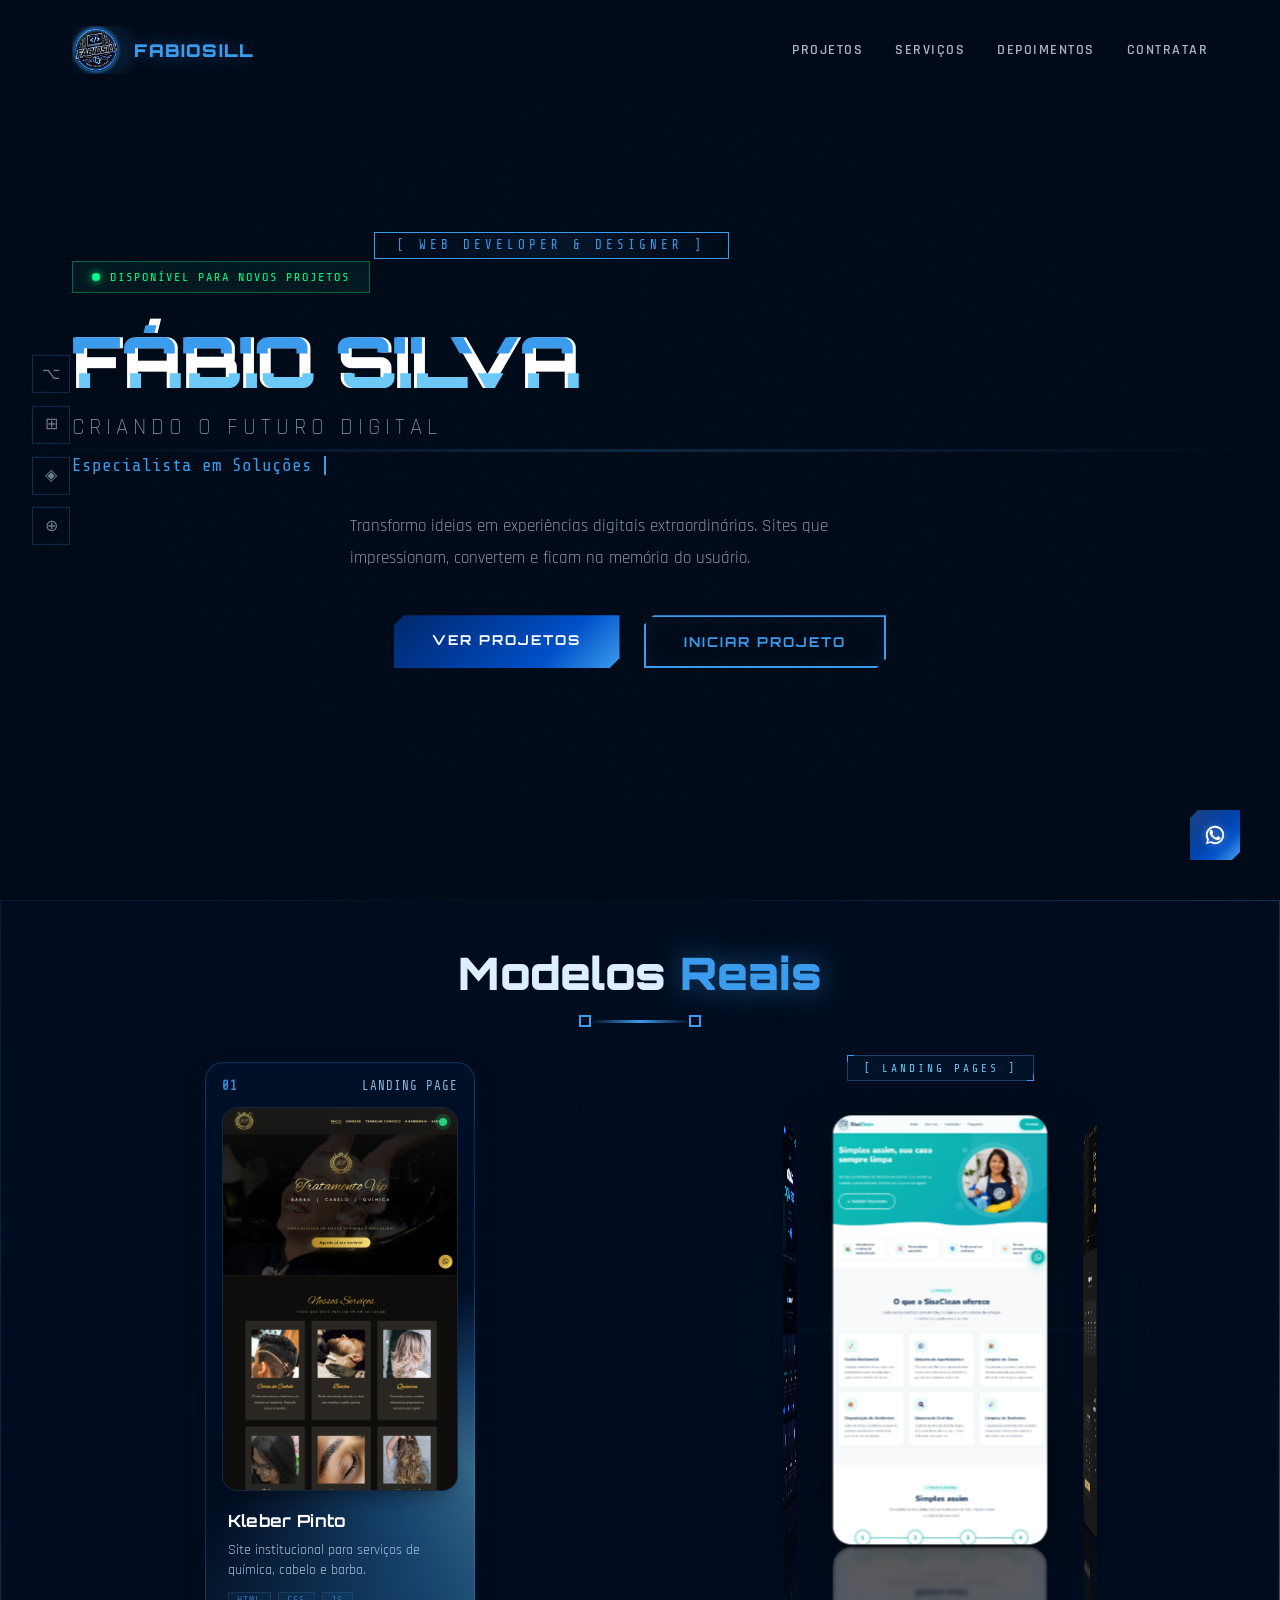
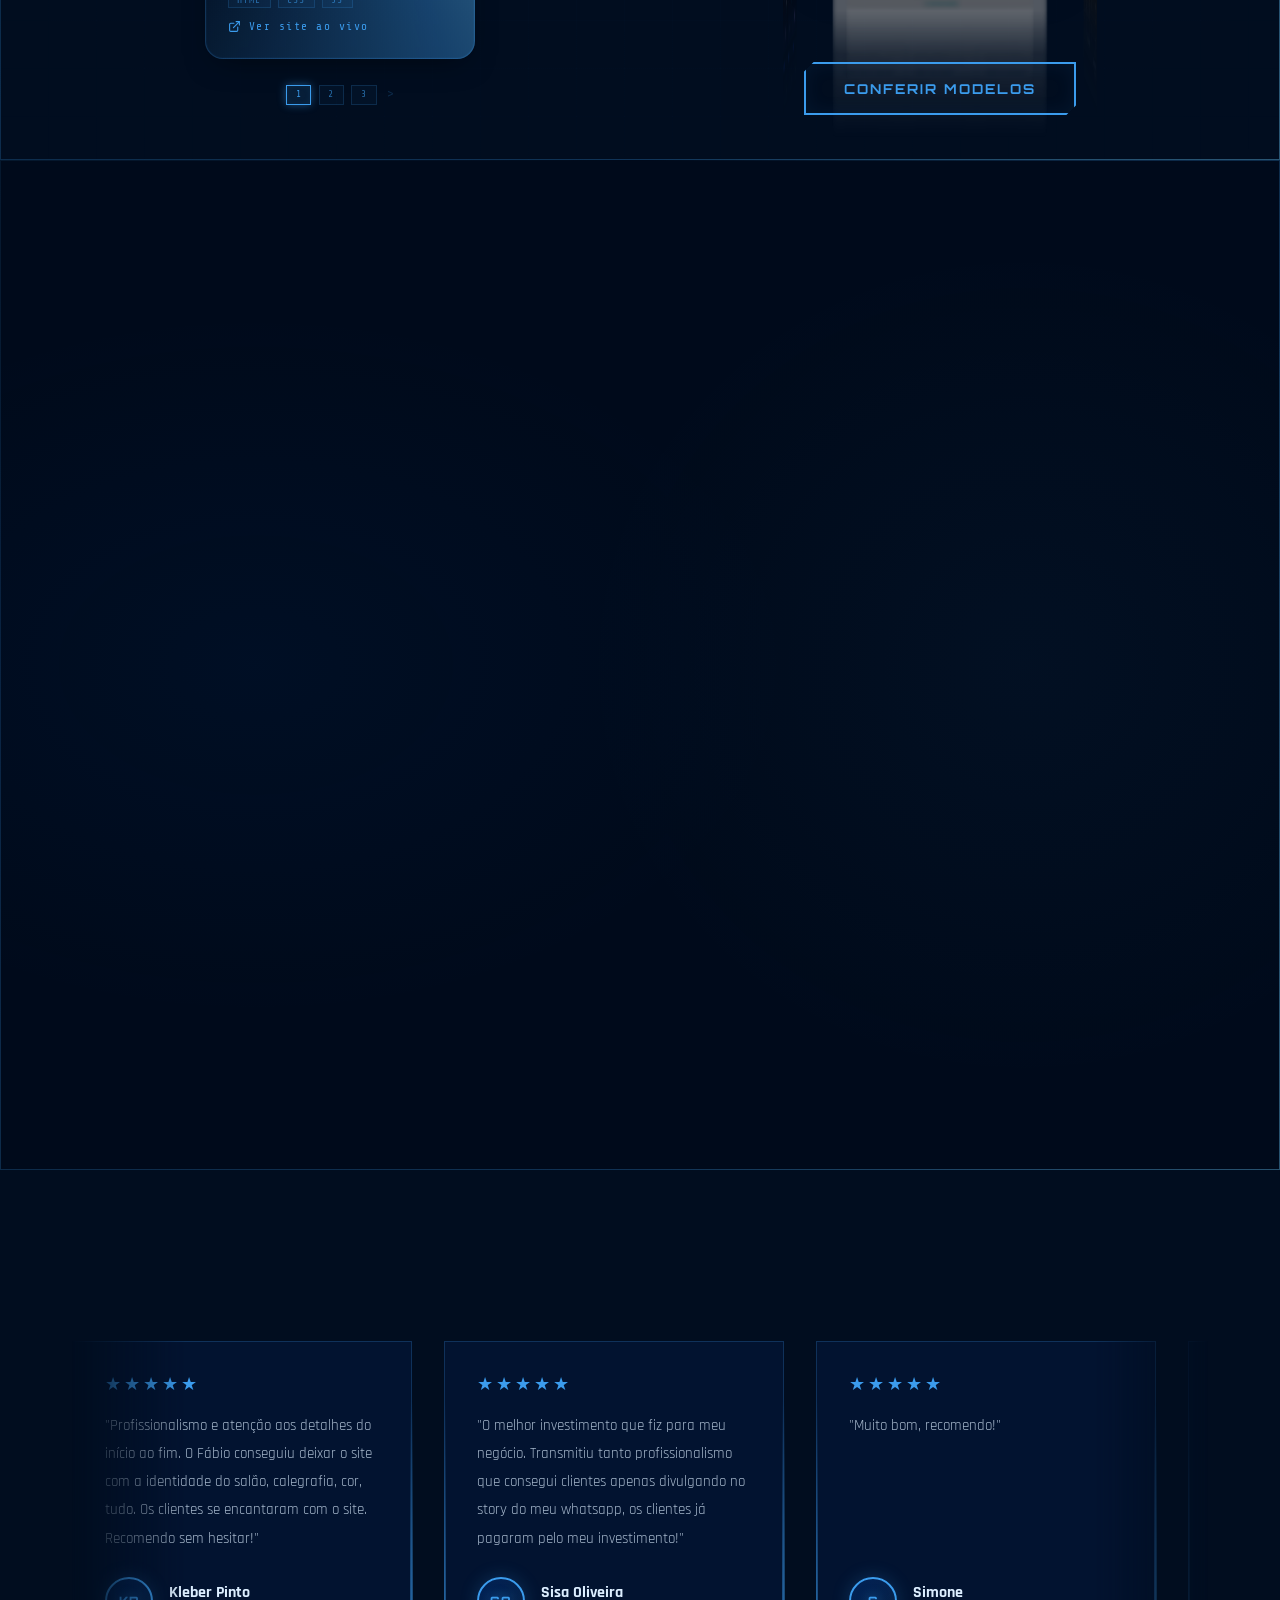
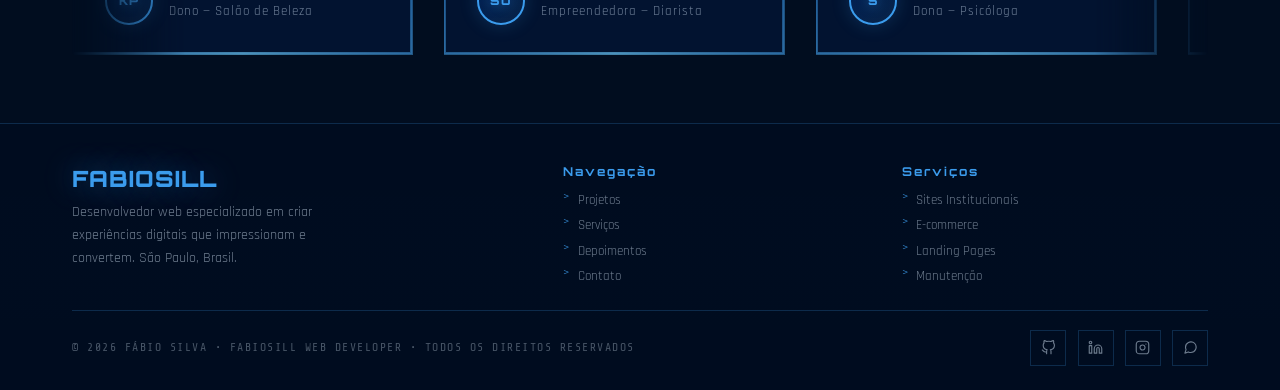
==== commit 2bad0a3f: "feat: add infinite carousel animation" ====
--- a/index.html
+++ b/index.html
@@ -437,13 +437,7 @@
           </div>
         </div>
       </div>
-      <div class="tcarousel-dots" id="tcarousel-dots" role="tablist" aria-label="Depoimentos">
-        <button class="tdot active" data-idx="0" role="tab" aria-selected="true" aria-label="Depoimento 1"></button>
-        <button class="tdot" data-idx="1" role="tab" aria-selected="false" aria-label="Depoimento 2"></button>
-        <button class="tdot" data-idx="2" role="tab" aria-selected="false" aria-label="Depoimento 3"></button>
-        <button class="tdot" data-idx="3" role="tab" aria-selected="false" aria-label="Depoimento 4"></button>
-        <button class="tdot" data-idx="4" role="tab" aria-selected="false" aria-label="Depoimento 5"></button>
-      </div>
+
     </div>
   </div>
 </section>
--- a/styles/main.css
+++ b/styles/main.css
@@ -235,8 +235,8 @@
 /* ━━━━━━━━━━━━━━━━━━━━━━━━━━━━━━━━━━━━━━━━━━━━
    SECTIONS BASE
 ━━━━━━━━━━━━━━━━━━━━━━━━━━━━━━━━━━━━━━━━━━━━ */
-section{padding:4rem 0;position:relative;z-index:10}
-.sh{text-align:center;margin-bottom:2.5rem;position:relative;z-index:12}
+section{padding:2.8rem 0;position:relative;z-index:10}
+.sh{text-align:center;margin-bottom:2rem;position:relative;z-index:12}
 .stag{
   font-family:'Share Tech Mono',monospace;font-size:.82rem;
   color:var(--neon);letter-spacing:4px;text-transform:uppercase;
@@ -247,7 +247,7 @@
 .sdiv{
   width:100px;height:3px;
   background:linear-gradient(90deg,transparent,var(--neon),transparent);
-  margin:2rem auto;position:relative;
+  margin:1.2rem auto;position:relative;
 }
 .sdiv::before,.sdiv::after{
   content:'';position:absolute;top:50%;transform:translateY(-50%);
@@ -391,16 +391,16 @@
 
 .port-sub{
   color:rgba(220,238,255,.55);font-size:.85rem;letter-spacing:2.5px;
-  font-family:'Share Tech Mono',monospace;margin-top:-2.5rem;
+  font-family:'Share Tech Mono',monospace;margin-top:-1.5rem;
   text-transform:uppercase;position:relative;z-index:15;
-  display:block;margin-bottom:1rem;
+  display:block;margin-bottom:.8rem;
 }
 
 .pgrid{
   display:grid;
   grid-template-columns:repeat(auto-fit,minmax(200px,270px));
   justify-content:center;
-  gap:3rem;
+  gap:2rem;
 }
 
 .pcardx{
@@ -492,26 +492,56 @@
 .pshow-link:hover svg{transform:translate(2px,-2px)}
 
 /* ━━━━━━━━━━━━━━━━━━━━━━━━━━━━━━━━━━━━━━━━━━━━
-   TESTIMONIALS
+   TESTIMONIALS — INFINITE MARQUEE
 ━━━━━━━━━━━━━━━━━━━━━━━━━━━━━━━━━━━━━━━━━━━━ */
 #testimonials{background:rgba(1,10,24,0.55)}
 
+/* Wrapper: clipagem + fade lateral */
 .tcarousel-wrap{
-  position:relative;overflow:hidden;
-  -webkit-mask-image:linear-gradient(to right,transparent 0%,black 8%,black 92%,transparent 100%);
-  mask-image:linear-gradient(to right,transparent 0%,black 8%,black 92%,transparent 100%);
+  position:relative;
+  overflow:hidden;
+  -webkit-mask-image:linear-gradient(to right,transparent 0%,black 10%,black 90%,transparent 100%);
+  mask-image:linear-gradient(to right,transparent 0%,black 10%,black 90%,transparent 100%);
   padding:1rem 0 1.5rem;
-}
-.tcarousel{display:flex;gap:2rem;will-change:transform;transition:none;align-items:stretch}
-
+  /* Pausa ao hover/touch — via var controlada pelo JS */
+  --marquee-play:running;
+}
+
+/* Track — tamanho calculado pelo JS para caber os clones */
+.tcarousel{
+  display:flex;
+  gap:2rem;
+  width:max-content;        /* não quebra linha */
+  will-change:transform;
+  animation:tmarquee var(--marquee-dur,30s) linear infinite;
+  animation-play-state:var(--marquee-play);
+}
+
+@keyframes tmarquee{
+  0%   { transform:translateX(0); }
+  100% { transform:translateX(var(--marquee-shift,0px)); }
+}
+
+/* Pausa declarativa via CSS também (fallback / redundância) */
+.tcarousel-wrap:hover .tcarousel,
+.tcarousel-wrap:focus-within .tcarousel{
+  animation-play-state:paused;
+}
+
+/* Cards */
 .tcard{
   background:var(--card);border:1px solid var(--border);
   padding:2rem 2rem 1.8rem;position:relative;isolation:isolate;
-  transition:border-color .4s,box-shadow .4s;
-  min-width:340px;max-width:340px;flex-shrink:0;cursor:pointer;
+  transition:border-color .4s,box-shadow .4s,transform .3s;
+  min-width:340px;max-width:340px;flex-shrink:0;cursor:default;
   display:flex;flex-direction:column;
-}
-.tcard:hover{border-color:rgba(59,156,237,.45);box-shadow:0 18px 50px rgba(59,156,237,.1)}
+  user-select:none;
+}
+.tcard:hover{
+  border-color:rgba(59,156,237,.45);
+  box-shadow:0 18px 50px rgba(59,156,237,.1);
+  transform:translateY(-4px);
+}
 
 .stars{color:var(--neon);font-size:1.1rem;margin-bottom:1rem;letter-spacing:3px}
 .ttext{color:rgba(220,238,255,.75);line-height:1.85;font-size:.95rem;margin-bottom:1.5rem;flex:1}
@@ -530,20 +560,6 @@
 }
 .tname{font-weight:700;font-size:1rem}
 .trole{font-size:.8rem;color:rgba(220,238,255,.5);letter-spacing:1px}
-
-.tcarousel-dots{display:flex;justify-content:center;gap:.55rem;margin-top:1.2rem}
-.tdot{
-  width:28px;height:3px;border-radius:999px;
-  background:rgba(59,156,237,.18);border:none;cursor:pointer;
-  transition:width .38s cubic-bezier(.4,0,.2,1),background .38s,box-shadow .38s,opacity .38s ease;
-  padding:0;opacity:.65;
-}
-.tdot:hover{opacity:1;background:rgba(59,156,237,.35)}
-.tdot.active{
-  background:linear-gradient(90deg,#1a6dff 0%,#00c6ff 55%,#38e1ff 100%);
-  box-shadow:0 0 8px rgba(59,156,237,.75),0 0 18px rgba(59,156,237,.40),0 0 32px rgba(59,156,237,.18);
-  width:60px;opacity:1;
-}
 
 /* ━━━━━━━━━━━━━━━━━━━━━━━━━━━━━━━━━━━━━━━━━━━━
    CONTACT MODAL
@@ -1153,6 +1169,7 @@
   .wo-divider{flex-direction:row;padding-top:0;margin:1.5rem 0;height:auto}
   .wo-divider-line{flex:1;width:auto;height:2px;background:linear-gradient(90deg,transparent,var(--neon),transparent);opacity:.18}
 
+  .tcard{min-width:280px;max-width:280px}
   .tcard:hover{transform:translateY(-4px)}
 }
 
@@ -1214,8 +1231,8 @@
     opacity:1;
   }
   .wrap{padding:0 1rem}
-  section{padding:2.8rem 0}
-  .sh{margin-bottom:2rem}
+  section{padding:2rem 0}
+  .sh{margin-bottom:1.5rem}
   body{cursor:auto}
 
   nav{padding:.9rem 0}
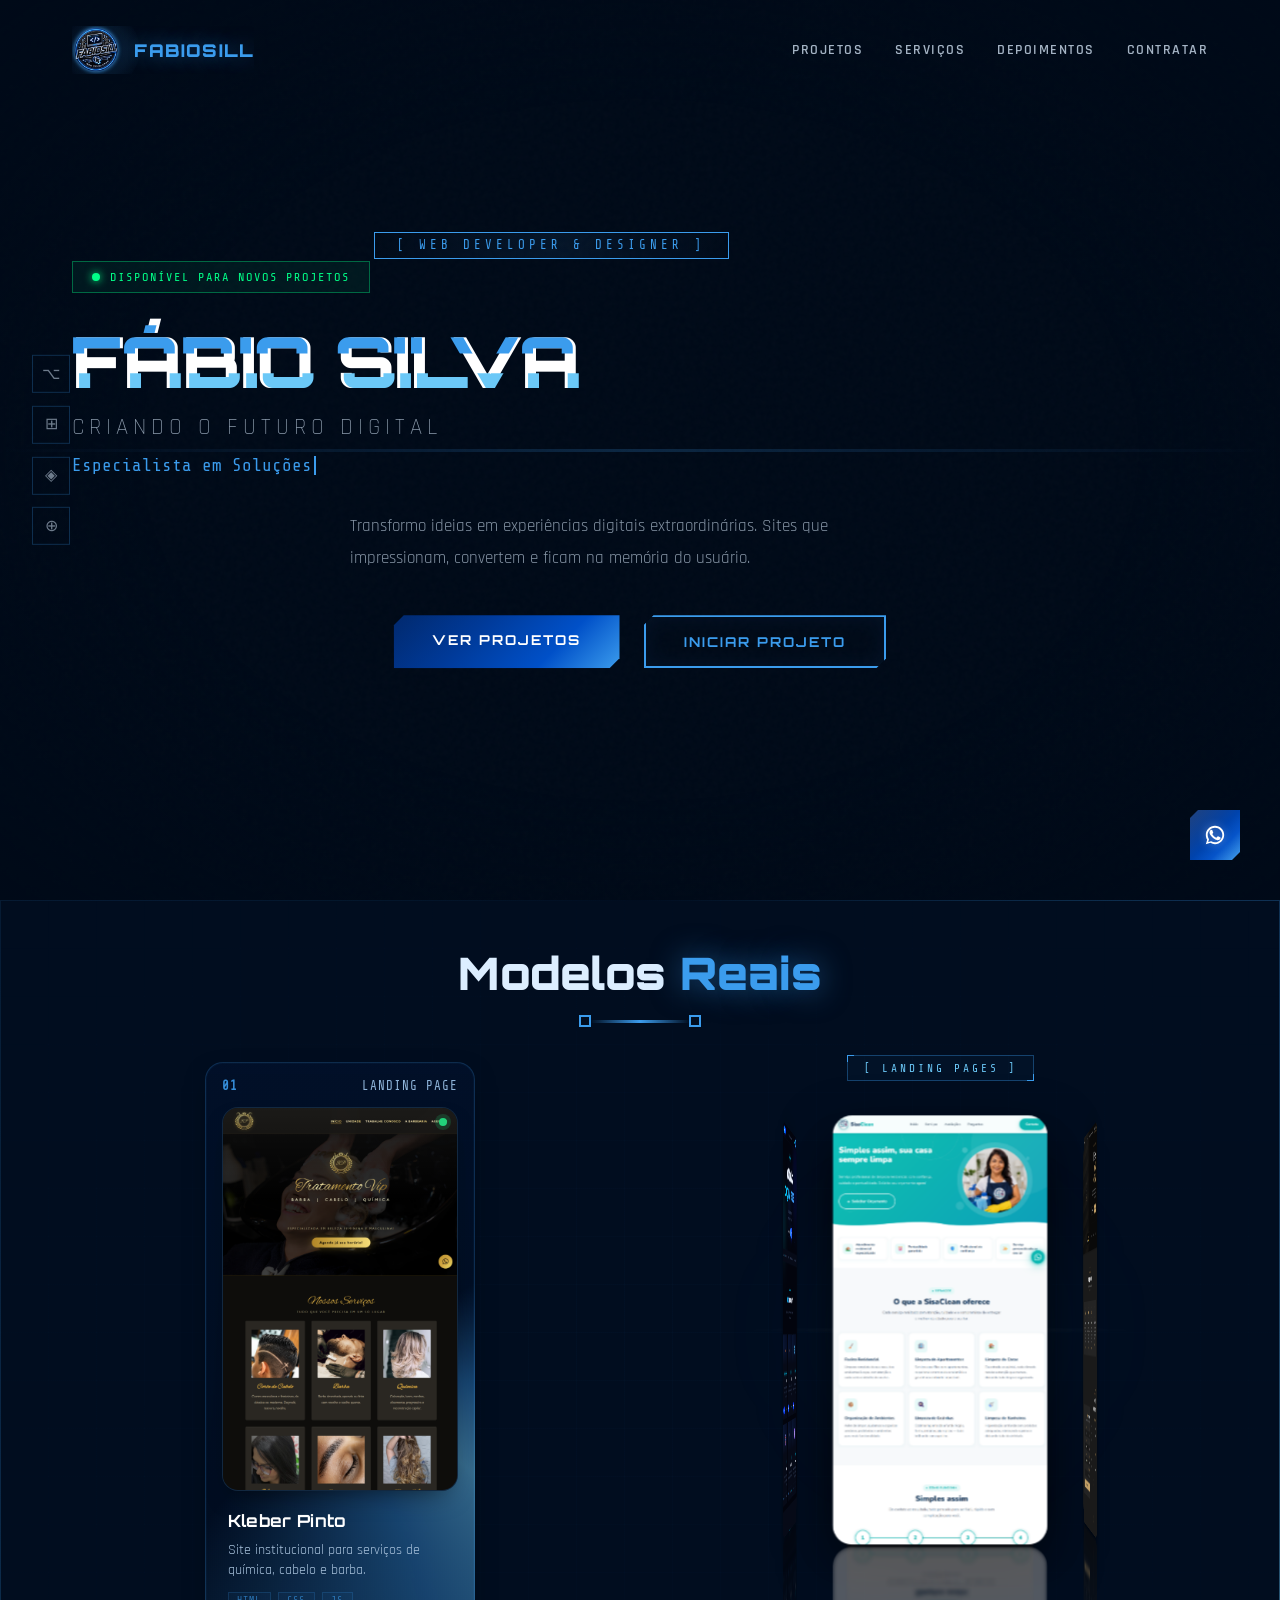
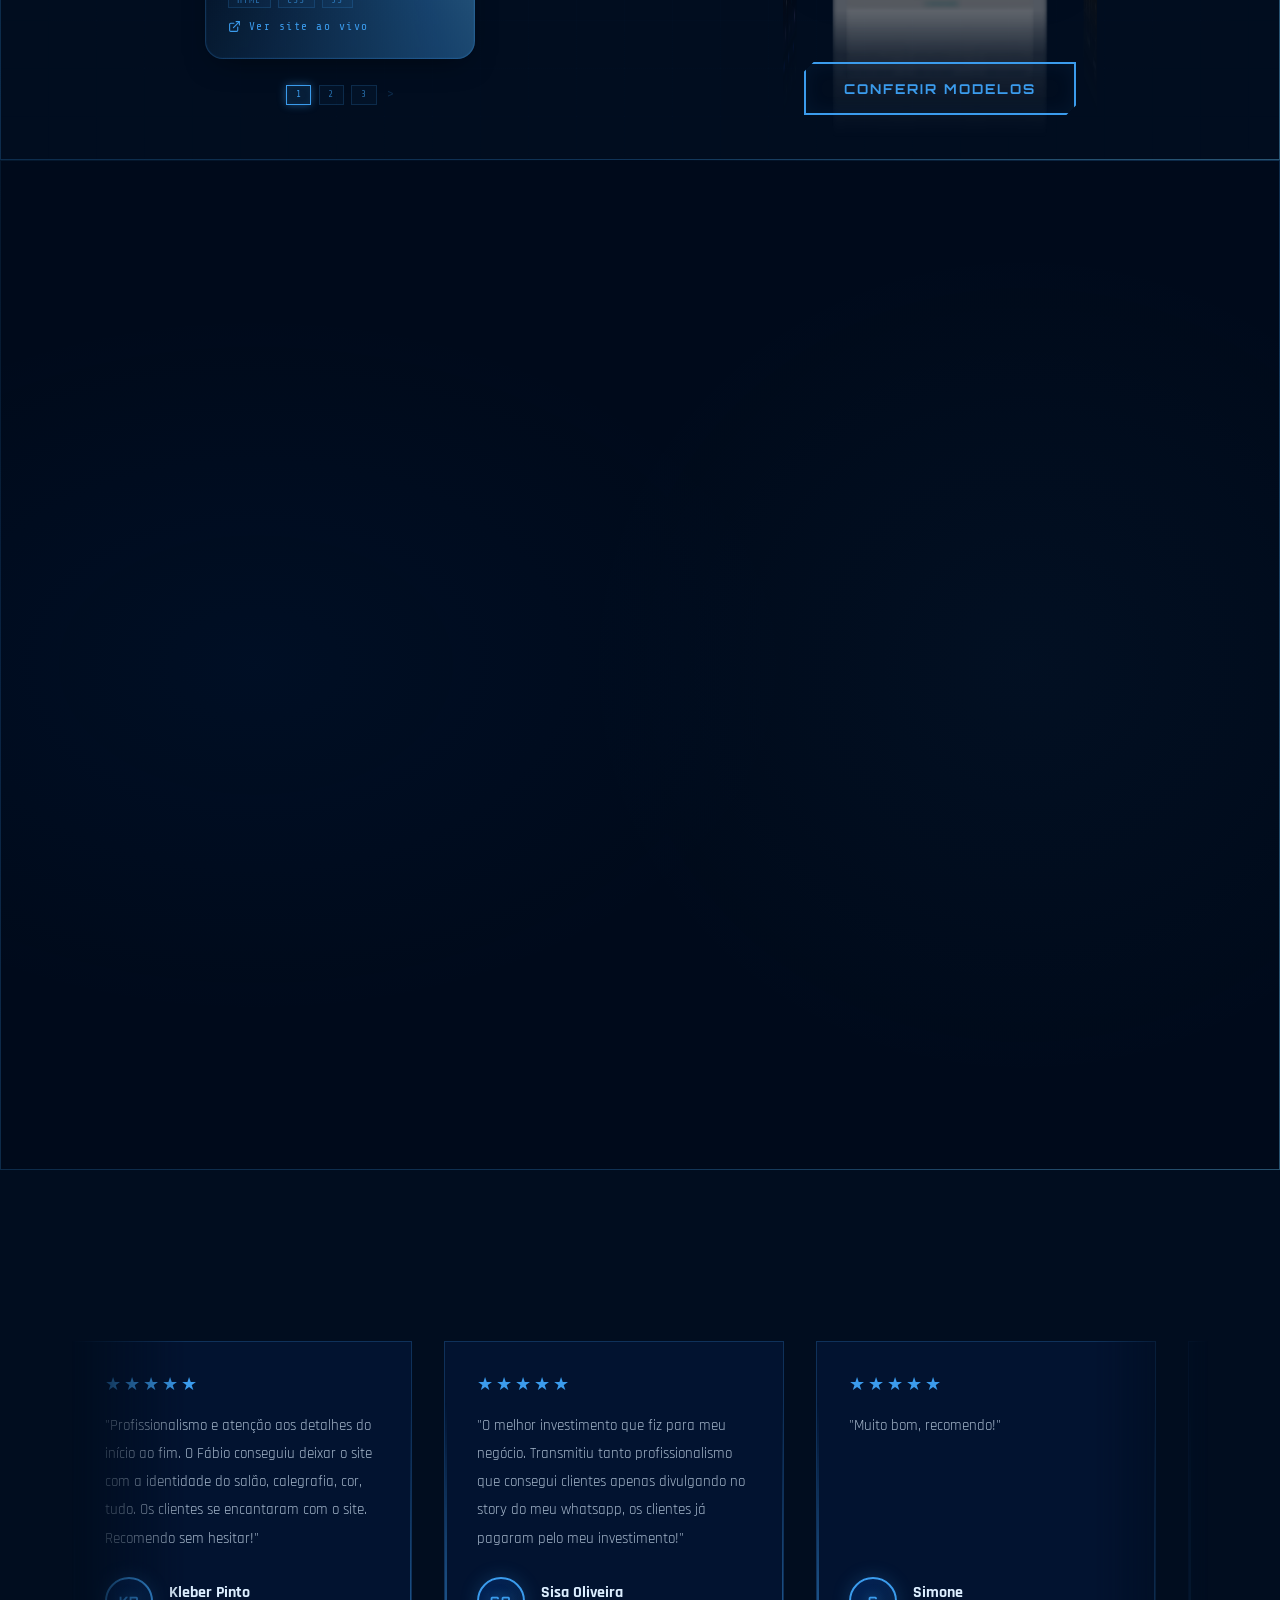
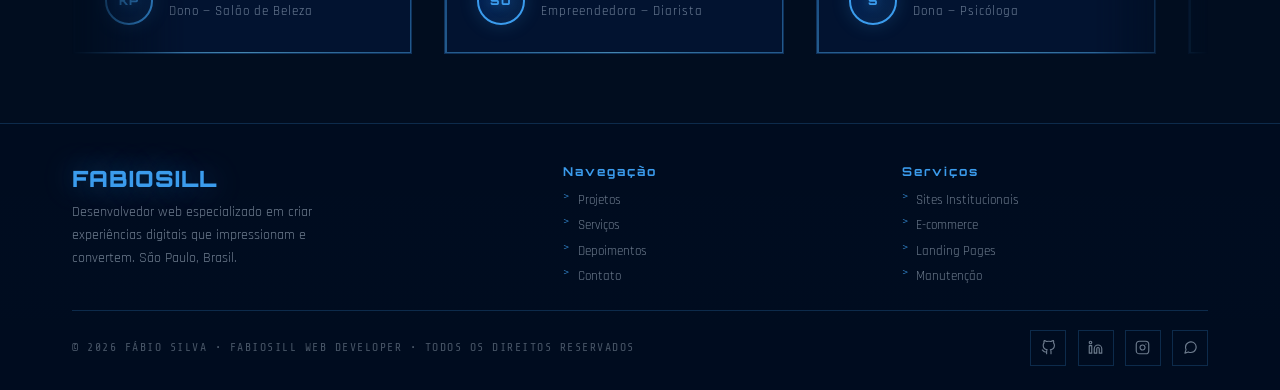
==== commit 0b20e920: "feat: add glow-border services cards" ====
--- a/index.html
+++ b/index.html
@@ -360,7 +360,7 @@
             <div class="svc-mini-body">
               <h3>Manutenção &amp; Suporte</h3>
               <p>Suporte contínuo, atualizações e monitoramento 24/7 para seu site.</p>
-              <span class="svc-tag">24/7 Support</span>
+              <span class="svc-tag"> Support</span>
             </div>
           </li>
 
--- a/styles/main.css
+++ b/styles/main.css
@@ -349,6 +349,68 @@
   transform:translateX(6px);
   box-shadow:0 8px 30px rgba(59,156,237,.1);
 }
+
+/* ━━━━━━━━━━━━━━━━━━━━━━━━━━━━━━━━━━━━━━━━━━━━━━━━━━━━━━━━━
+   GLOW BORDER — Serviços Disponíveis (.svc-mini)
+
+   Técnica: background-clip padding-box / border-box
+   ─────────────────────────────────────────────────────────
+   O conic-gradient é aplicado ao background com clip
+   border-box, tornando-o visível em toda a caixa do elemento.
+   Uma segunda camada (linear-gradient com a cor do card),
+   recortada ao padding-box, cobre o interior — deixando o
+   gradiente exposto APENAS na faixa de border.
+
+   Resultado:
+   • linha luminosa exatamente sobre a borda, sem deslocamento;
+   • respeita qualquer border-radius automaticamente;
+   • sem pseudo-elemento → sem conflito com ::before (barra
+     lateral de hover) nem com ::after (.shine-card);
+   • sem inset negativo → overflow:hidden não corta nada;
+   • reutiliza @property --gb-angle e @keyframes gb-spin
+     já declarados no arquivo, sem nada duplicado.
+   ━━━━━━━━━━━━━━━━━━━━━━━━━━━━━━━━━━━━━━━━━━━━━━━━━━━━━━━━━ */
+.svc-mini{
+  /* border transparent é obrigatório para que o background-clip
+     border-box do conic-gradient seja renderizado nessa faixa */
+  border:1.5px solid transparent;
+
+  background:
+    /* Camada 1 (topo): cor sólida do card, recortada ao padding-box.
+       Cobre o interior, deixando o gradiente visível só no border. */
+    linear-gradient(var(--card),var(--card)) padding-box,
+    /* Camada 2 (base): luz circulante — ocupa o border-box inteiro
+       mas só "aparece" onde a camada 1 não cobre (= a faixa do border).
+       Arco de ~150° garante que o brilho seja sempre visível em todos
+       os cards ao mesmo tempo, sem deixar trechos totalmente apagados. */
+    conic-gradient(
+      from var(--gb-angle),
+      rgba(59,156,237,.18)   0deg,    /* base dim contínua          */
+      rgba(59,156,237,.18)  210deg,   /* mantém dim até aqui        */
+      rgba(59,156,237,.45)  255deg,   /* ramp-up início             */
+      rgba(107,200,247,.9)  300deg,   /* pico luminoso              */
+      rgba(59,156,237,.45)  345deg,   /* ramp-down                  */
+      rgba(59,156,237,.18)  360deg    /* fecha no base dim          */
+    ) border-box;
+
+  animation:gb-spin 2s linear infinite;
+}
+
+/* Todos os cards em fase idêntica → brilho visível em todos ao mesmo tempo */
+
+/* Hover: mantém border transparent para preservar o background-clip.
+   O feedback visual permanece via box-shadow + translateX existentes. */
+.svc-mini:hover{border-color:transparent}
+
+/* Fallback para browsers sem suporte a conic-gradient:
+   restaura o visual estático original sem animação. */
+@supports not (background:conic-gradient(from 0deg,red,blue)){
+  .svc-mini{
+    border:1px solid var(--border);
+    background:var(--card);
+    animation:none;
+  }
+}
 .svc-mini-icon{
   width:38px;height:38px;flex-shrink:0;
   border:1px solid var(--border);
@@ -826,7 +888,9 @@
 .glow-paused.pcardx::before,
 .glow-paused.citem::before,
 .glow-paused.glow-border-card::before,
-.glow-paused.glow-border-section::after{
+.glow-paused.glow-border-section::after,
+/* .svc-mini anima o próprio elemento (não ::before) — pausa via section pai */
+.glow-paused.glow-border-section .svc-mini{
   animation-play-state:paused;
 }
 
@@ -925,11 +989,16 @@
 
 /* ━━━━━━━━━━━━━━━━━━━━━━━━━━━━━━━━━━━━━━━━━━━━
    GLOW BORDER CARD
+   Técnica: padding + mask-composite:exclude
+   O conic-gradient é renderizado apenas na faixa
+   de padding (1.5px), nunca fora do elemento.
+   border-radius é respeitado geometricamente.
 ━━━━━━━━━━━━━━━━━━━━━━━━━━━━━━━━━━━━━━━━━━━━ */
 .glow-border-card{position:relative;isolation:isolate}
 .glow-border-card::before{
-  content:'';position:absolute;inset:-1.5px;
+  content:'';position:absolute;inset:0;
   border-radius:inherit;
+  padding:1.5px;
   background:conic-gradient(
     from var(--gb-angle),
     transparent 0deg,transparent 60deg,
@@ -937,11 +1006,16 @@
     rgba(59,156,237,.55) 240deg,
     transparent 300deg,transparent 360deg
   );
-  animation:gb-spin 2s linear infinite;z-index:-1;pointer-events:none;
-}
-.glow-border-card::after{
-  content:'';position:absolute;inset:1px;
-  background:var(--card);border-radius:inherit;z-index:-1;pointer-events:none;
+  -webkit-mask:
+    linear-gradient(#fff 0 0) content-box,
+    linear-gradient(#fff 0 0);
+  -webkit-mask-composite:xor;
+  mask:
+    linear-gradient(#fff 0 0) content-box,
+    linear-gradient(#fff 0 0);
+  mask-composite:exclude;
+  animation:gb-spin 2s linear infinite;
+  pointer-events:none;
 }
 
 /* ━━━━━━━━━━━━━━━━━━━━━━━━━━━━━━━━━━━━━━━━━━━━
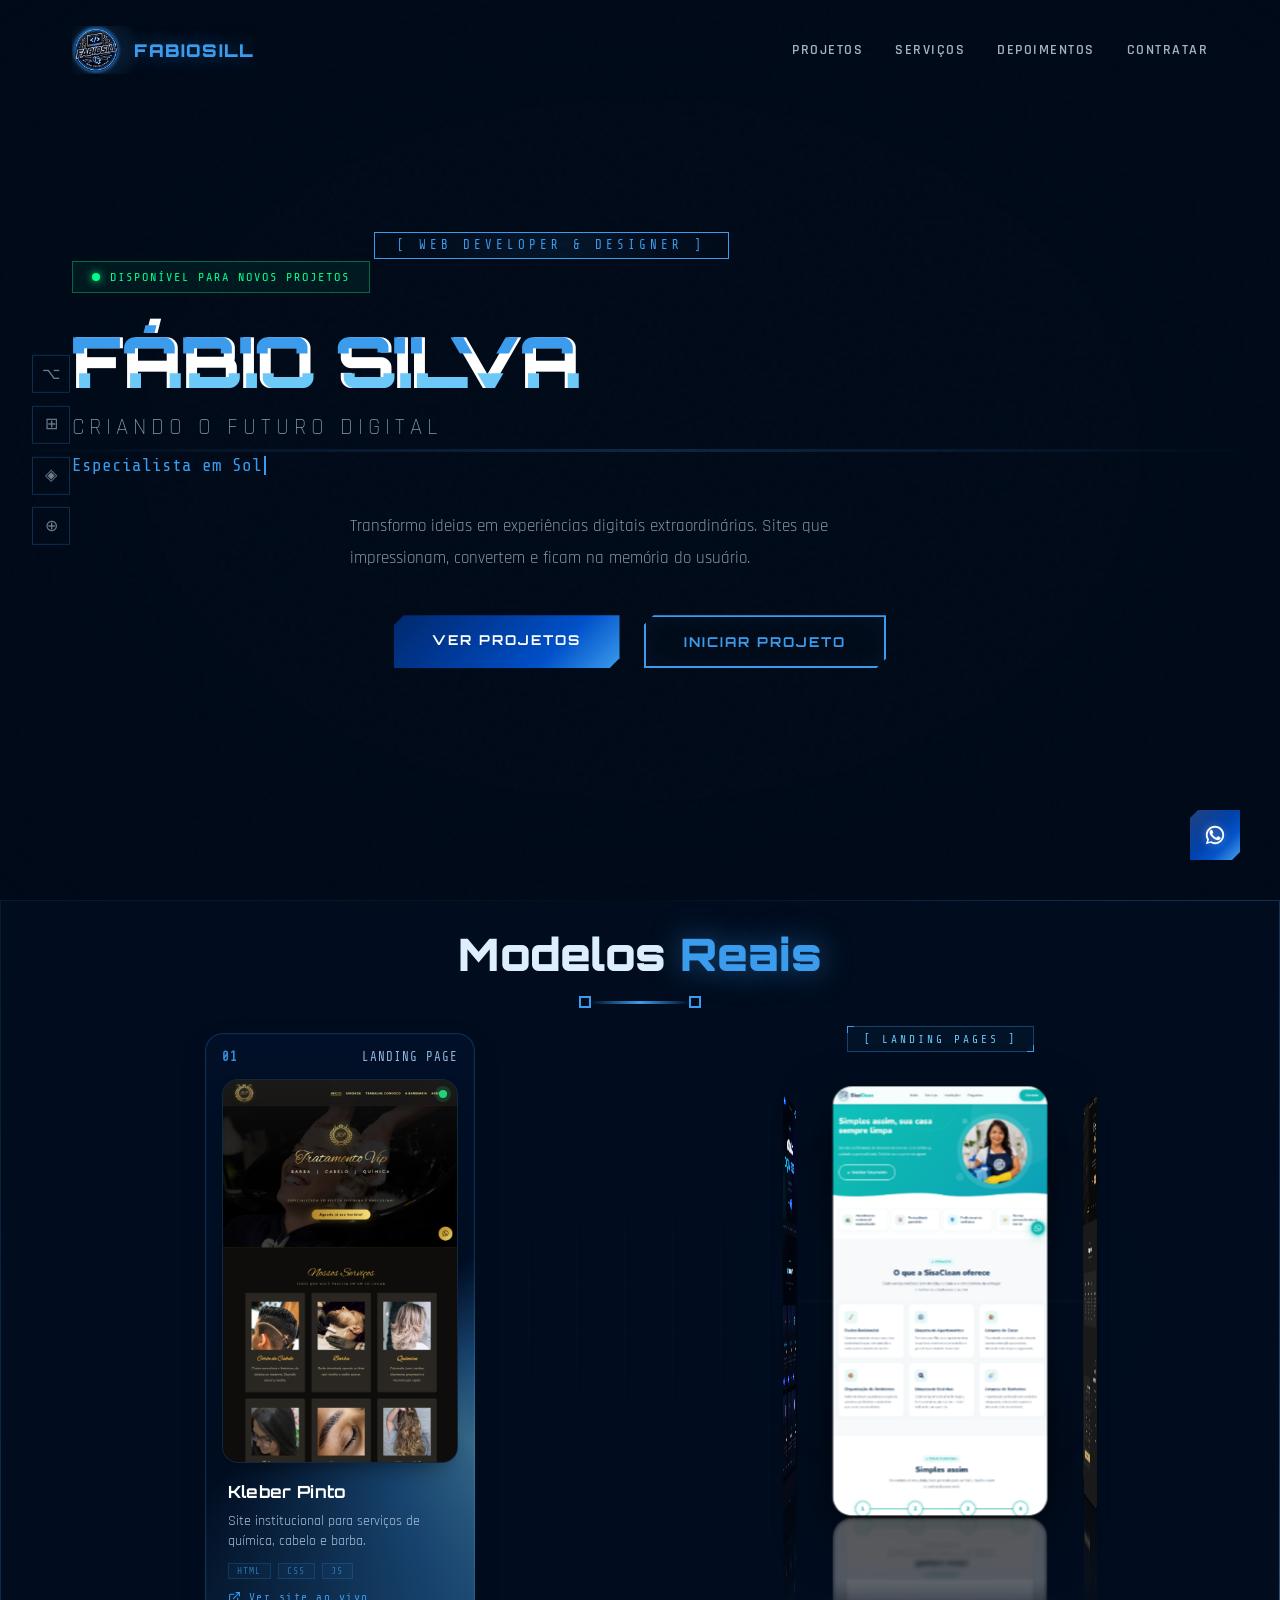
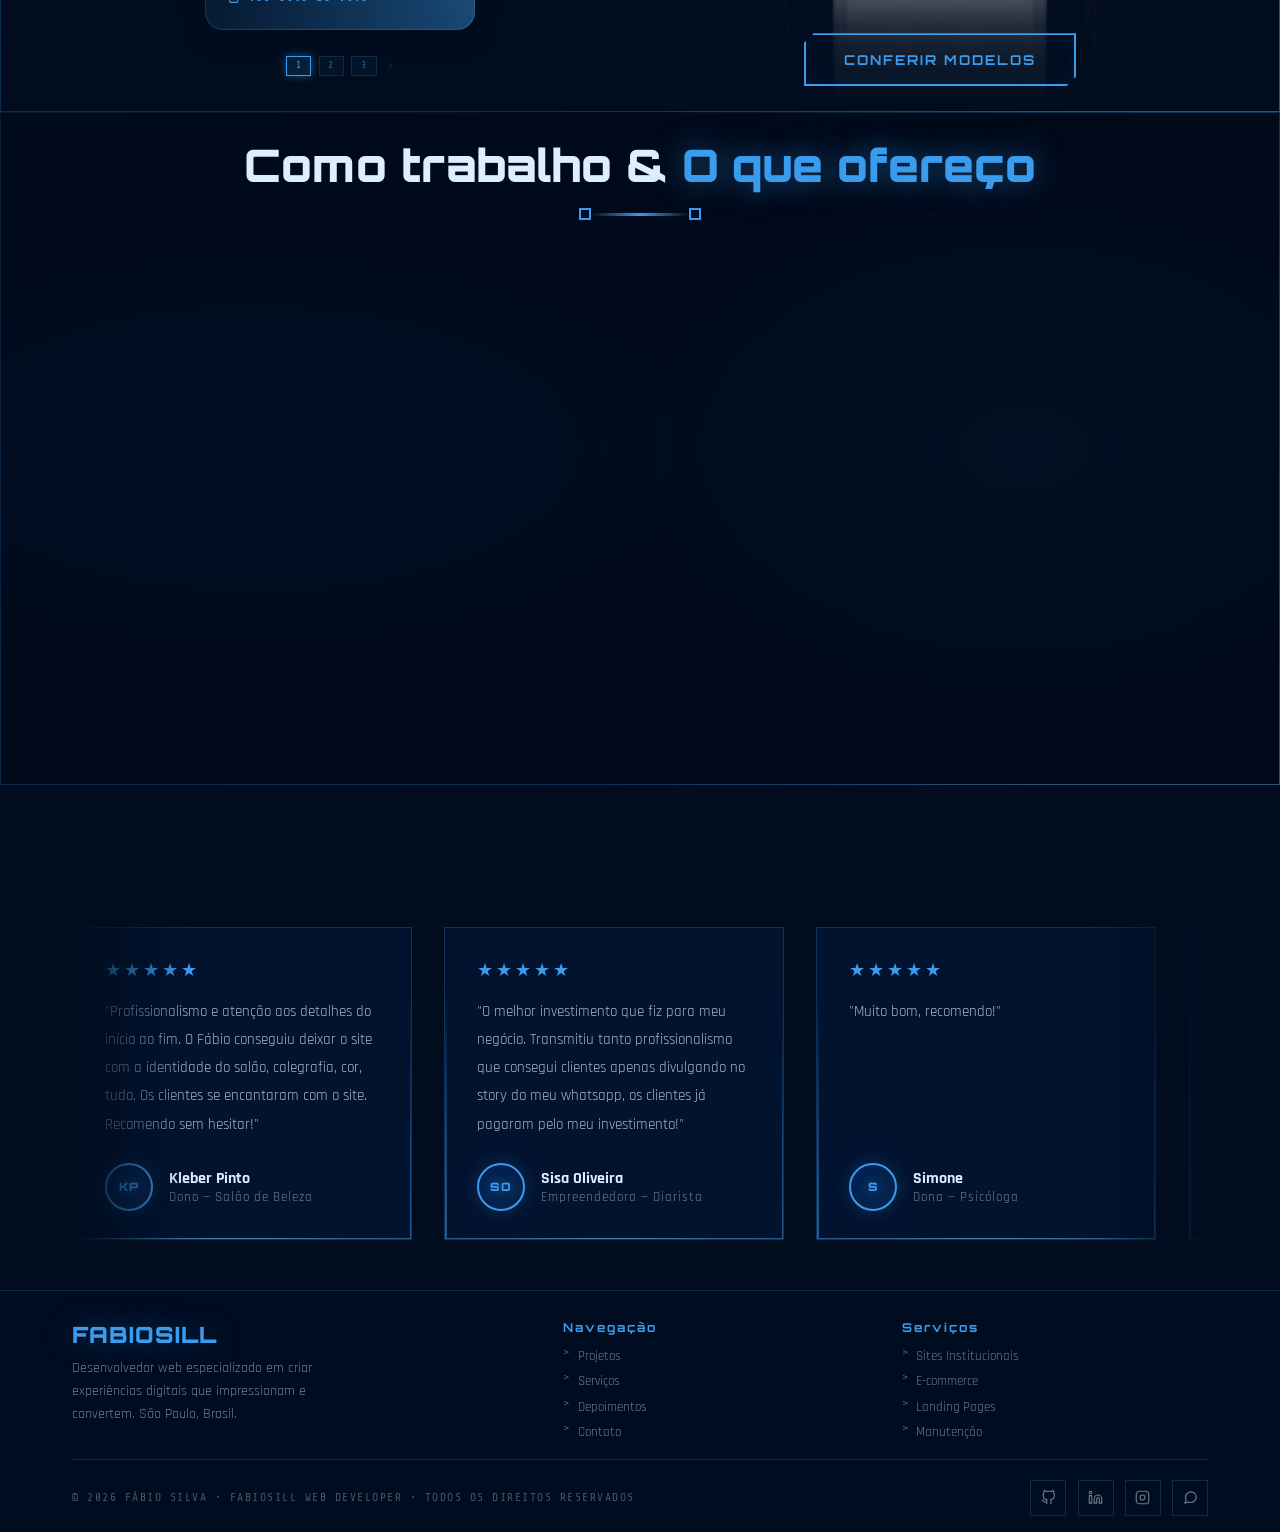
==== commit fabc348f: "refactor: (UI)" ====
--- a/index.html
+++ b/index.html
@@ -346,7 +346,7 @@
             </div>
             <div class="svc-mini-body">
               <h3>Landing Pages</h3>
-              <p>Páginas de alta conversão projetadas para transformar visitantes em clientes.</p>
+              <p>Páginas com estratégias projetadas para atrair clientes.</p>
               <span class="svc-tag">CRO / Copywriting</span>
             </div>
           </li>
@@ -359,7 +359,7 @@
             </div>
             <div class="svc-mini-body">
               <h3>Manutenção &amp; Suporte</h3>
-              <p>Suporte contínuo, atualizações e monitoramento 24/7 para seu site.</p>
+              <p>Suporte contínuo, atualizações e monitoramento para seu site.</p>
               <span class="svc-tag"> Support</span>
             </div>
           </li>
--- a/styles/main.css
+++ b/styles/main.css
@@ -235,8 +235,8 @@
 /* ━━━━━━━━━━━━━━━━━━━━━━━━━━━━━━━━━━━━━━━━━━━━
    SECTIONS BASE
 ━━━━━━━━━━━━━━━━━━━━━━━━━━━━━━━━━━━━━━━━━━━━ */
-section{padding:2.8rem 0;position:relative;z-index:10}
-.sh{text-align:center;margin-bottom:2rem;position:relative;z-index:12}
+section{padding:1.6rem 0;position:relative;z-index:10}
+.sh{text-align:center;margin-bottom:1.4rem;position:relative;z-index:12}
 .stag{
   font-family:'Share Tech Mono',monospace;font-size:.82rem;
   color:var(--neon);letter-spacing:4px;text-transform:uppercase;
@@ -284,7 +284,7 @@
   position:relative;padding-left:.5rem;flex:1;
 }
 .process-timeline::before{
-  content:'';position:absolute;left:22px;top:12px;bottom:12px;width:2px;
+  content:'';position:absolute;left:30px;top:12px;bottom:12px;width:2px;
   background:linear-gradient(180deg,var(--neon),rgba(59,156,237,.1));
   opacity:.25;z-index:0;
 }
@@ -332,11 +332,11 @@
 @keyframes pulse-gem{0%,100%{opacity:.35;transform:scale(1)}50%{opacity:.8;transform:scale(1.25)}}
 
 /* Serviços */
-.svc-quintet{display:grid;list-style:none;grid-template-rows:repeat(5,1fr);gap:1rem;flex:1}
+.svc-quintet{display:grid;list-style:none;gap:.55rem;flex:1}
 .svc-mini{
   display:flex;align-items:flex-start;gap:1.1rem;
   background:var(--card);border:1px solid var(--border);
-  padding:1.15rem 1.35rem;position:relative;overflow:hidden;
+  padding:.75rem 1rem;position:relative;overflow:hidden;
   transition:.4s;cursor:default;
 }
 .svc-mini::before{
@@ -678,7 +678,7 @@
 footer{
   background:rgba(1,13,31,.97);
   border-top:1px solid var(--border);
-  padding:2.5rem 0 1.5rem;
+  padding:1.8rem 0 1rem;
   position:relative;z-index:10;overflow:visible;
 }
 .foot-bg{
@@ -692,7 +692,7 @@
   background:linear-gradient(180deg,transparent 0%,rgba(0,80,200,.06) 50%,transparent 100%);
 }
 footer .wrap{position:relative;z-index:1}
-.foot-top{display:grid;grid-template-columns:1.5fr 1fr 1fr;gap:2rem;margin-bottom:1.2rem}
+.foot-top{display:grid;grid-template-columns:1.5fr 1fr 1fr;gap:2rem;margin-bottom:.8rem}
 .foot-brand .flogo{
   font-family:'Orbitron',sans-serif;font-size:1.4rem;font-weight:1000;
   color:var(--neon);letter-spacing:1px;
@@ -1305,8 +1305,8 @@
     opacity:1;
   }
   .wrap{padding:0 1rem}
-  section{padding:2rem 0}
-  .sh{margin-bottom:1.5rem}
+  section{padding:1.4rem 0}
+  .sh{margin-bottom:1.1rem}
   body{cursor:auto}
 
   nav{padding:.9rem 0}
@@ -1331,10 +1331,11 @@
   .wo-desc{max-width:100%}
   .ptl-item{gap:1rem;margin-bottom:1.6rem}
   .ptl-num{width:36px;height:36px;font-size:.7rem}
+  .process-timeline::before{left:26px}
   .ptl-content h3{font-size:.82rem}
   .ptl-content p{font-size:.84rem}
-  .svc-quintet{gap:.75rem}
-  .svc-mini{padding:.9rem 1rem}
+  .svc-quintet{gap:.4rem}
+  .svc-mini{padding:.65rem .85rem}
   .svc-mini-icon{width:32px;height:32px}
   .svc-mini-body h3{font-size:.75rem}
   .svc-mini-body p{font-size:.8rem}
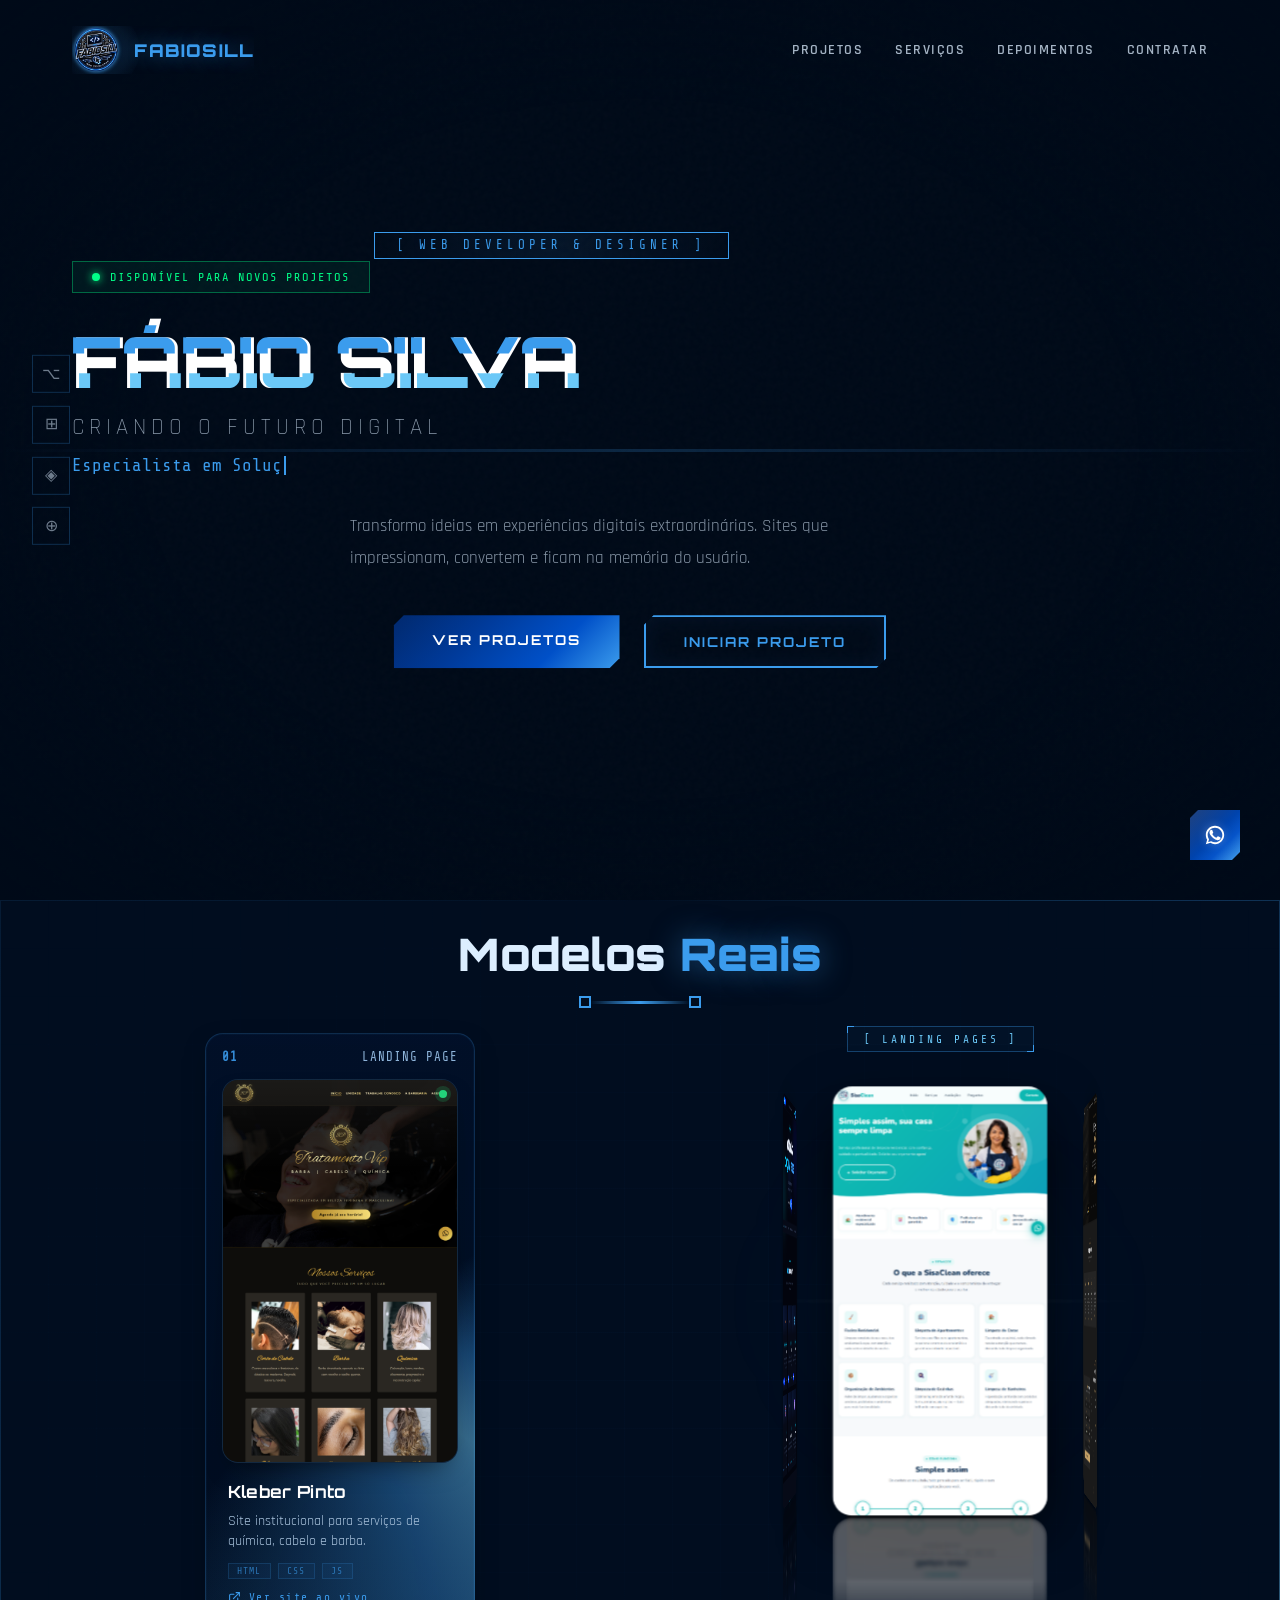
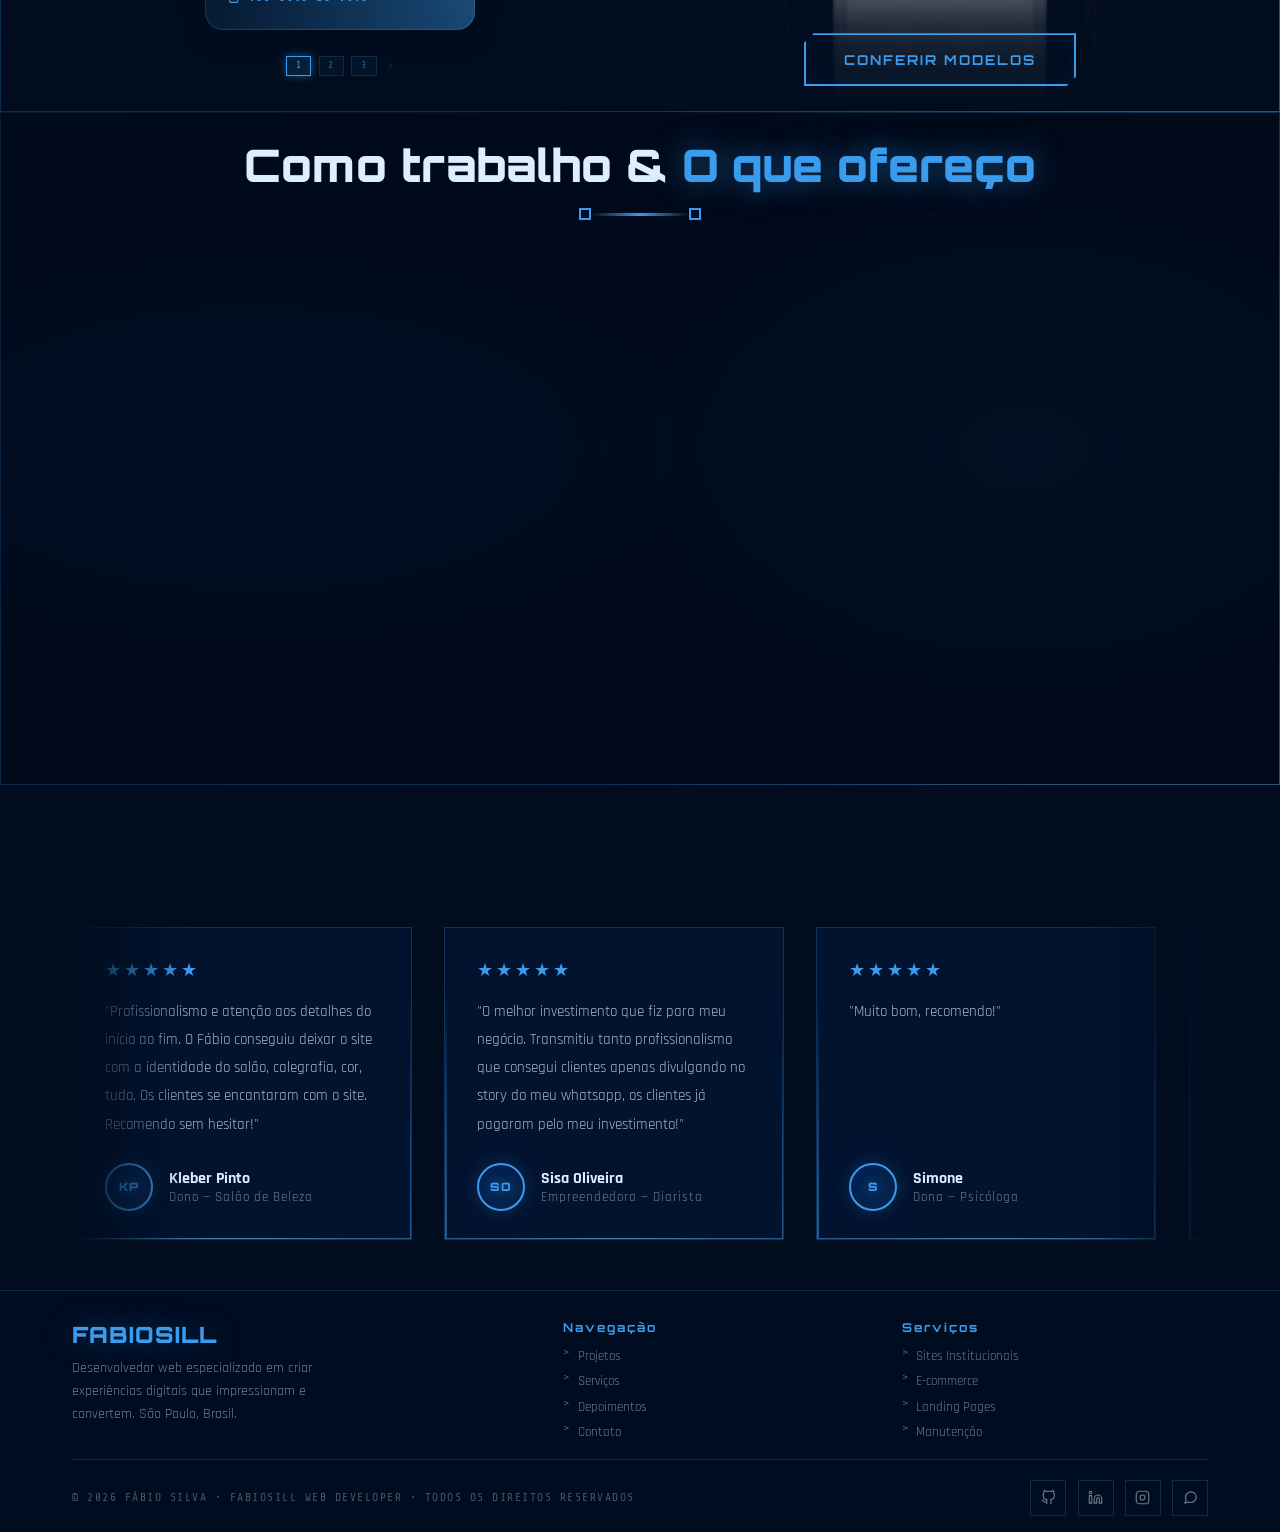
==== commit 0b087c7f: "refactor: search projects, links" ====
--- a/index.html
+++ b/index.html
@@ -244,7 +244,7 @@
             </div>
           </div>
         </div>
-        <a href="#projetos" class="btn btn-o shine-card sc3d-cta">CONFERIR MODELOS</a>
+        <a href="projetos/projetos.html" class="btn btn-o shine-card sc3d-cta">CONFERIR MODELOS</a>
       </div>
 
     </div>
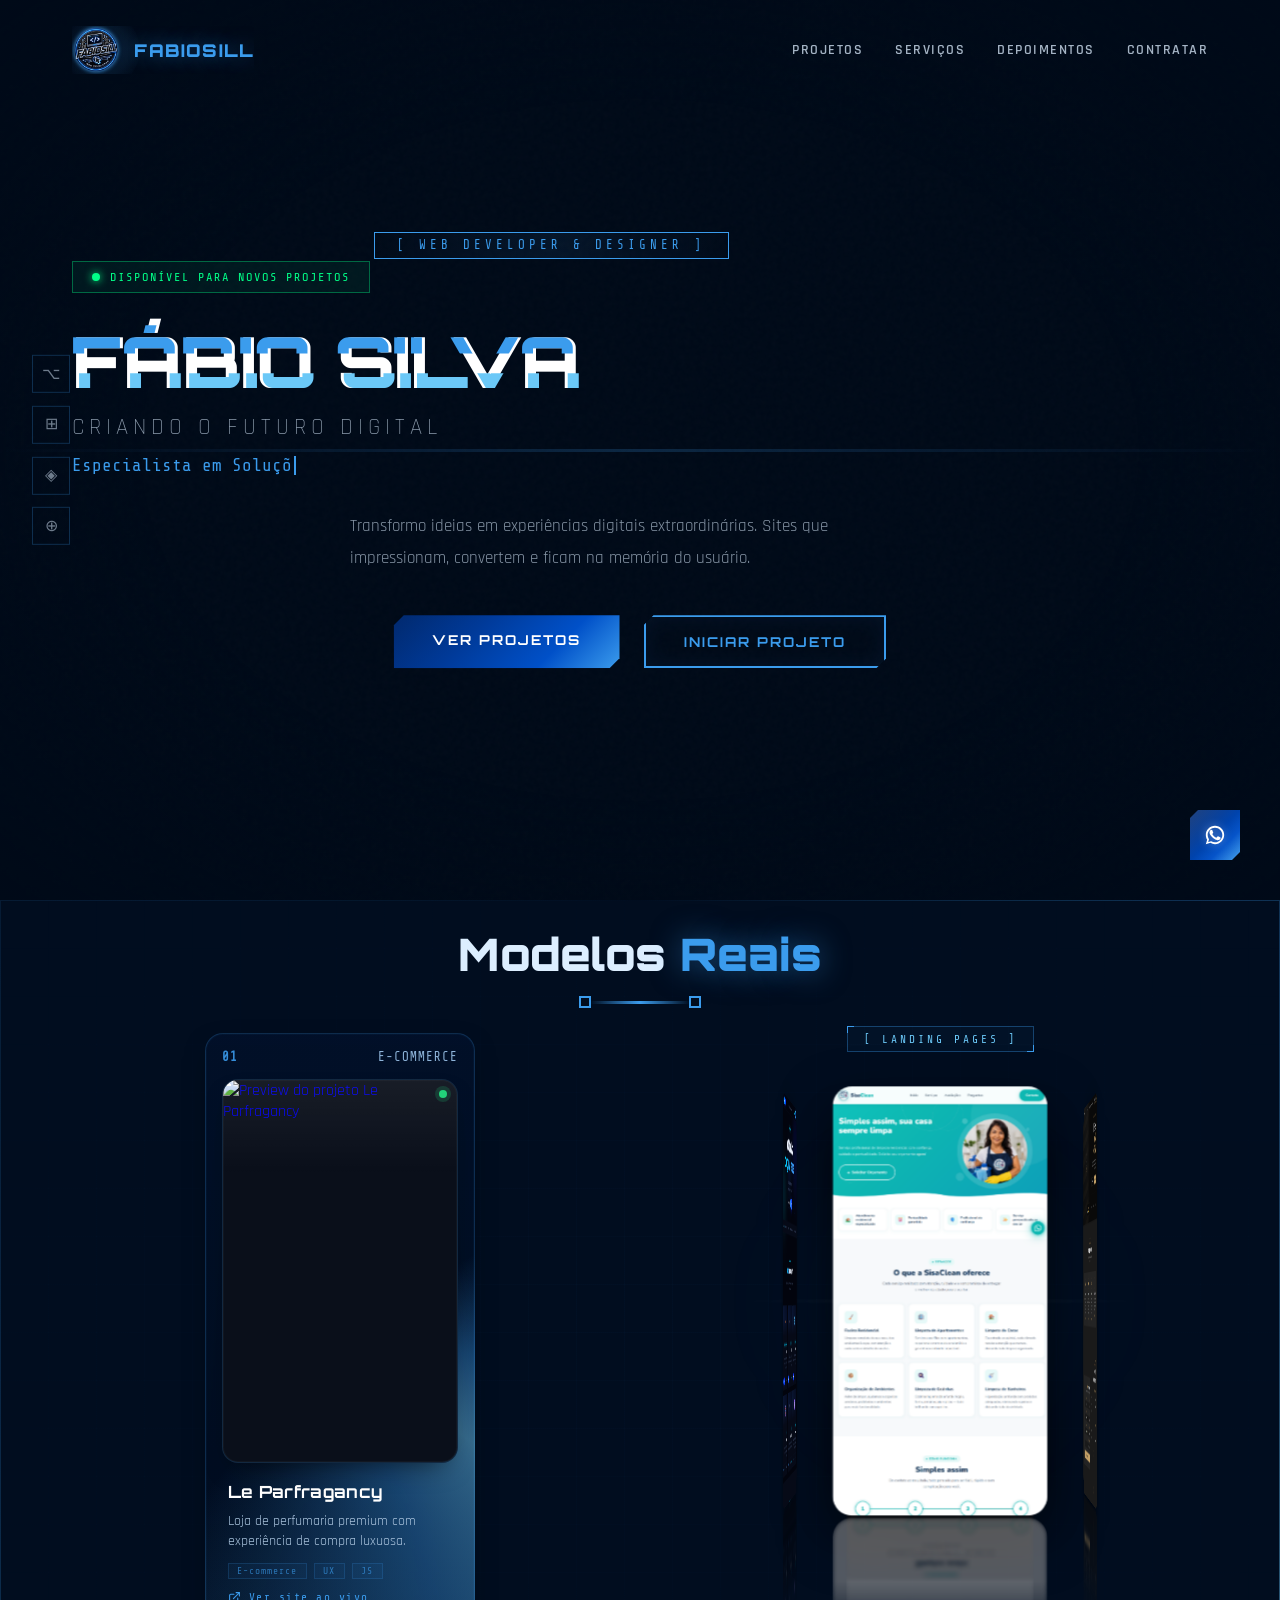
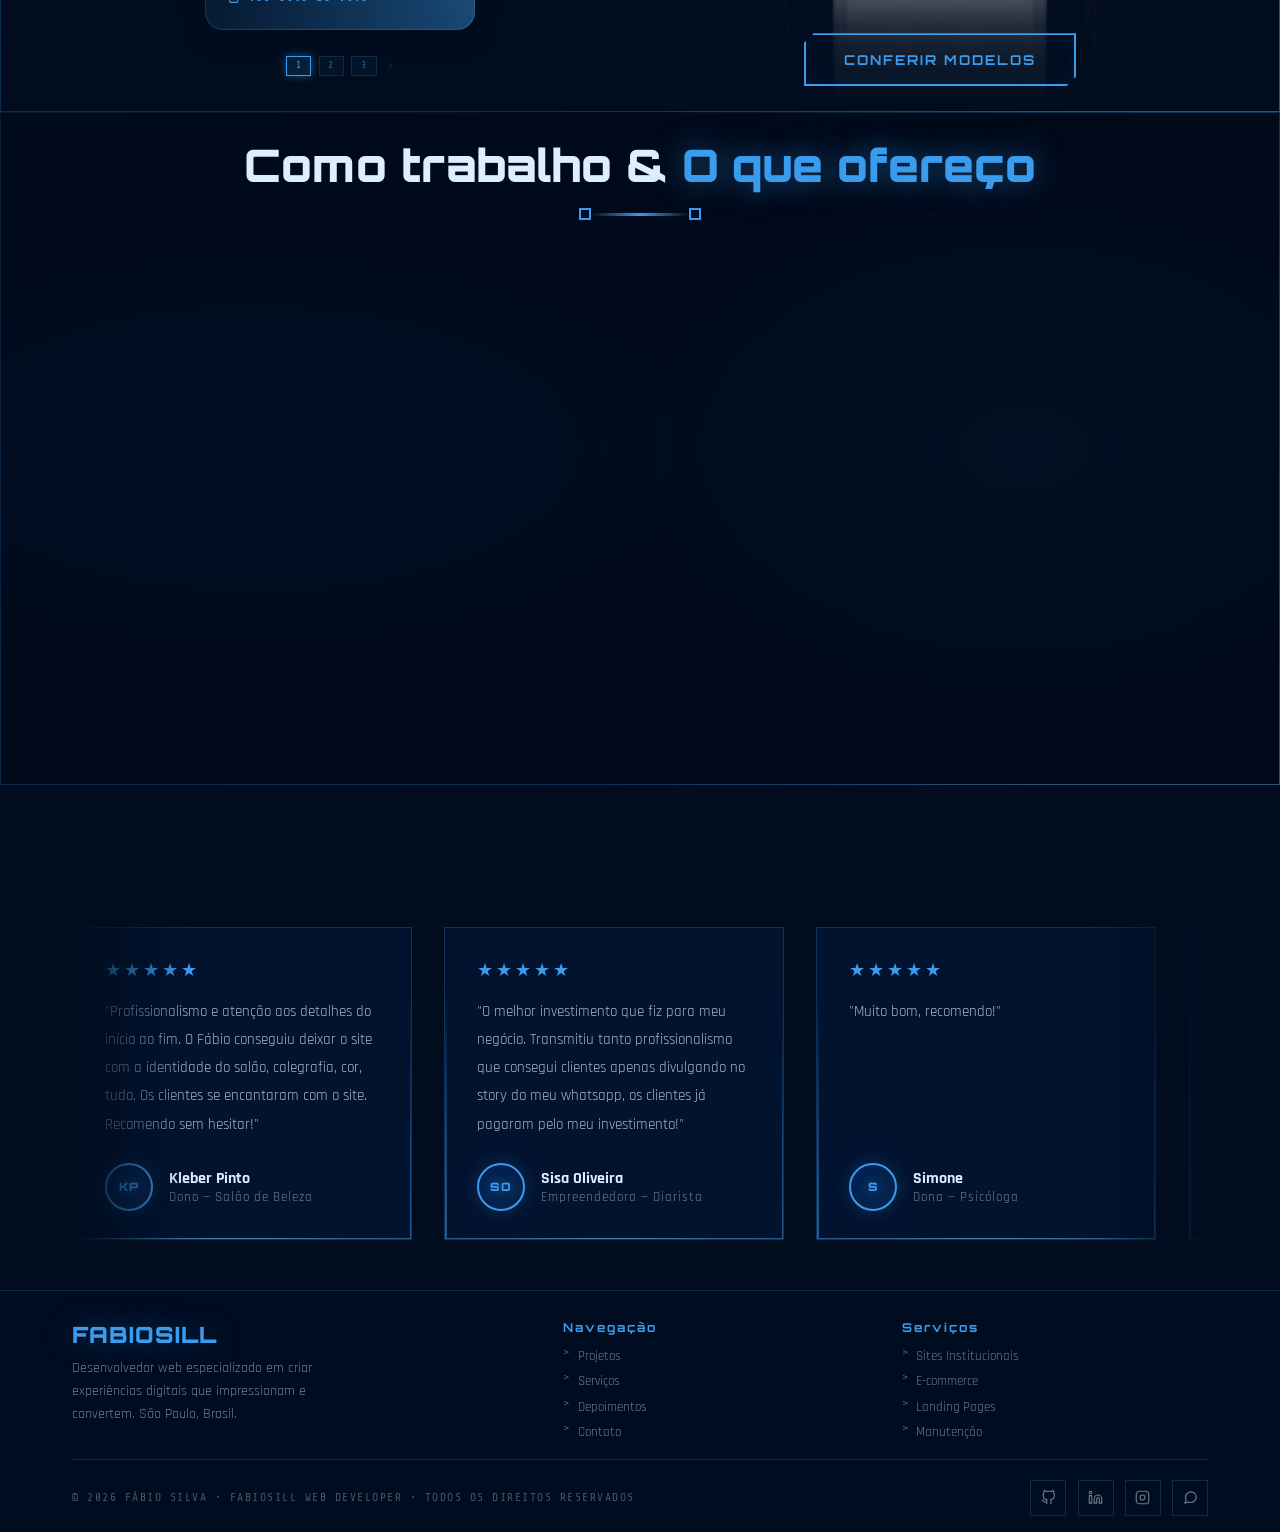
==== commit b58037f9: "feat: refactor mobile card" ====
--- a/index.html
+++ b/index.html
@@ -184,24 +184,24 @@
           <article class="pcardx showcase-dynamic-card" id="showcase-card">
             <div class="pcardx-head">
               <span class="pcardx-num" id="sc-num">01</span>
-              <span class="pcardx-cat" id="sc-cat">Landing page</span>
+              <span class="pcardx-cat" id="sc-cat">E-commerce</span>
             </div>
             <div class="pcardx-frame-wrap">
-              <a id="sc-link" href="https://fabiosill.github.io/hairstylist-website" target="_blank" rel="noopener noreferrer"
+              <a id="sc-link" href="https://fabiosill.github.io/leparfragancy-web" target="_blank" rel="noopener noreferrer"
                  class="pcardx-frame" aria-label="Ver projeto ao vivo">
                 <div class="pcardx-scroll" id="sc-scroll">
-                  <img id="sc-img" src="img/kleberpintosite.png" alt="Preview do projeto Kleber Pinto" loading="lazy" width="270" height="480">
+                  <img id="sc-img" src="img/leparfragancysite.png" alt="Preview do projeto Le Parfragancy" loading="lazy" width="270" height="480">
                 </div>
                 <span class="pcardx-glare" aria-hidden="true"></span>
               </a>
             </div>
             <div class="pcardx-info">
-              <h3 class="pcardx-title" id="sc-title">Kleber Pinto</h3>
-              <p class="pcardx-desc" id="sc-desc">Site institucional para serviços de química, cabelo e barba.</p>
+              <h3 class="pcardx-title" id="sc-title">Le Parfragancy</h3>
+              <p class="pcardx-desc" id="sc-desc">Loja de perfumaria premium com experiência de compra luxuosa.</p>
               <div class="pcardx-tags" id="sc-tags">
-                <span class="ptag">HTML</span><span class="ptag">CSS</span><span class="ptag">JS</span>
+                <span class="ptag">E-commerce</span><span class="ptag">UX</span><span class="ptag">JS</span>
               </div>
-              <a id="sc-plink" href="https://fabiosill.github.io/hairstylist-website" target="_blank" rel="noopener noreferrer" class="pshow-link">
+              <a id="sc-plink" href="https://fabiosill.github.io/leparfragancy-web" target="_blank" rel="noopener noreferrer" class="pshow-link">
                 <svg viewBox="0 0 24 24" fill="none" stroke="currentColor" stroke-width="2" stroke-linecap="round" stroke-linejoin="round" width="13" height="13" aria-hidden="true"><path d="M18 13v6a2 2 0 0 1-2 2H5a2 2 0 0 1-2-2V8a2 2 0 0 1 2-2h6"/><polyline points="15 3 21 3 21 9"/><line x1="10" y1="14" x2="21" y2="3"/></svg>
                 <span>Ver site ao vivo</span>
               </a>
--- a/styles/main.css
+++ b/styles/main.css
@@ -1216,6 +1216,10 @@
    TABLET ≤ 900px
 ━━━━━━━━━━━━━━━━━━━━━━━━━━━━━━━━━━━━━━━━━━━━ */
 @media(max-width:900px){
+  /* Esconde o card dinâmico de projetos (Le Parfragancy / Simone / SISA Clean) apenas em mobile */
+  .showcase-left{display:none}
+  .showcase-split{grid-template-columns:1fr}
+
   .hamburger{display:flex}
   .nlinks{
     display:flex;flex-direction:column;
@@ -1270,6 +1274,7 @@
   .cmodal-info{border-right:none;border-bottom:1px solid var(--border);padding:2rem 1.5rem 1.5rem}
   .cmodal-inner .cform-wrap{padding:1.5rem}
   .cmodal-inner .form-2col{grid-template-columns:1fr}
+  .foot-col{display: none;}
 }
 
 /* ━━━━━━━━━━━━━━━━━━━━━━━━━━━━━━━━━━━━━━━━━━━━
@@ -1430,6 +1435,7 @@
   .pcardx-frame{width:95%;max-height:392px}
 }
 
+
 /* ━━━━ sc3d ≥ 1100px ━━━━ */
 @media(min-width:1100px){
   .sc3d-stage{--sc3d-card-w:200px;--sc3d-card-h:400px;--sc3d-radius:150px}
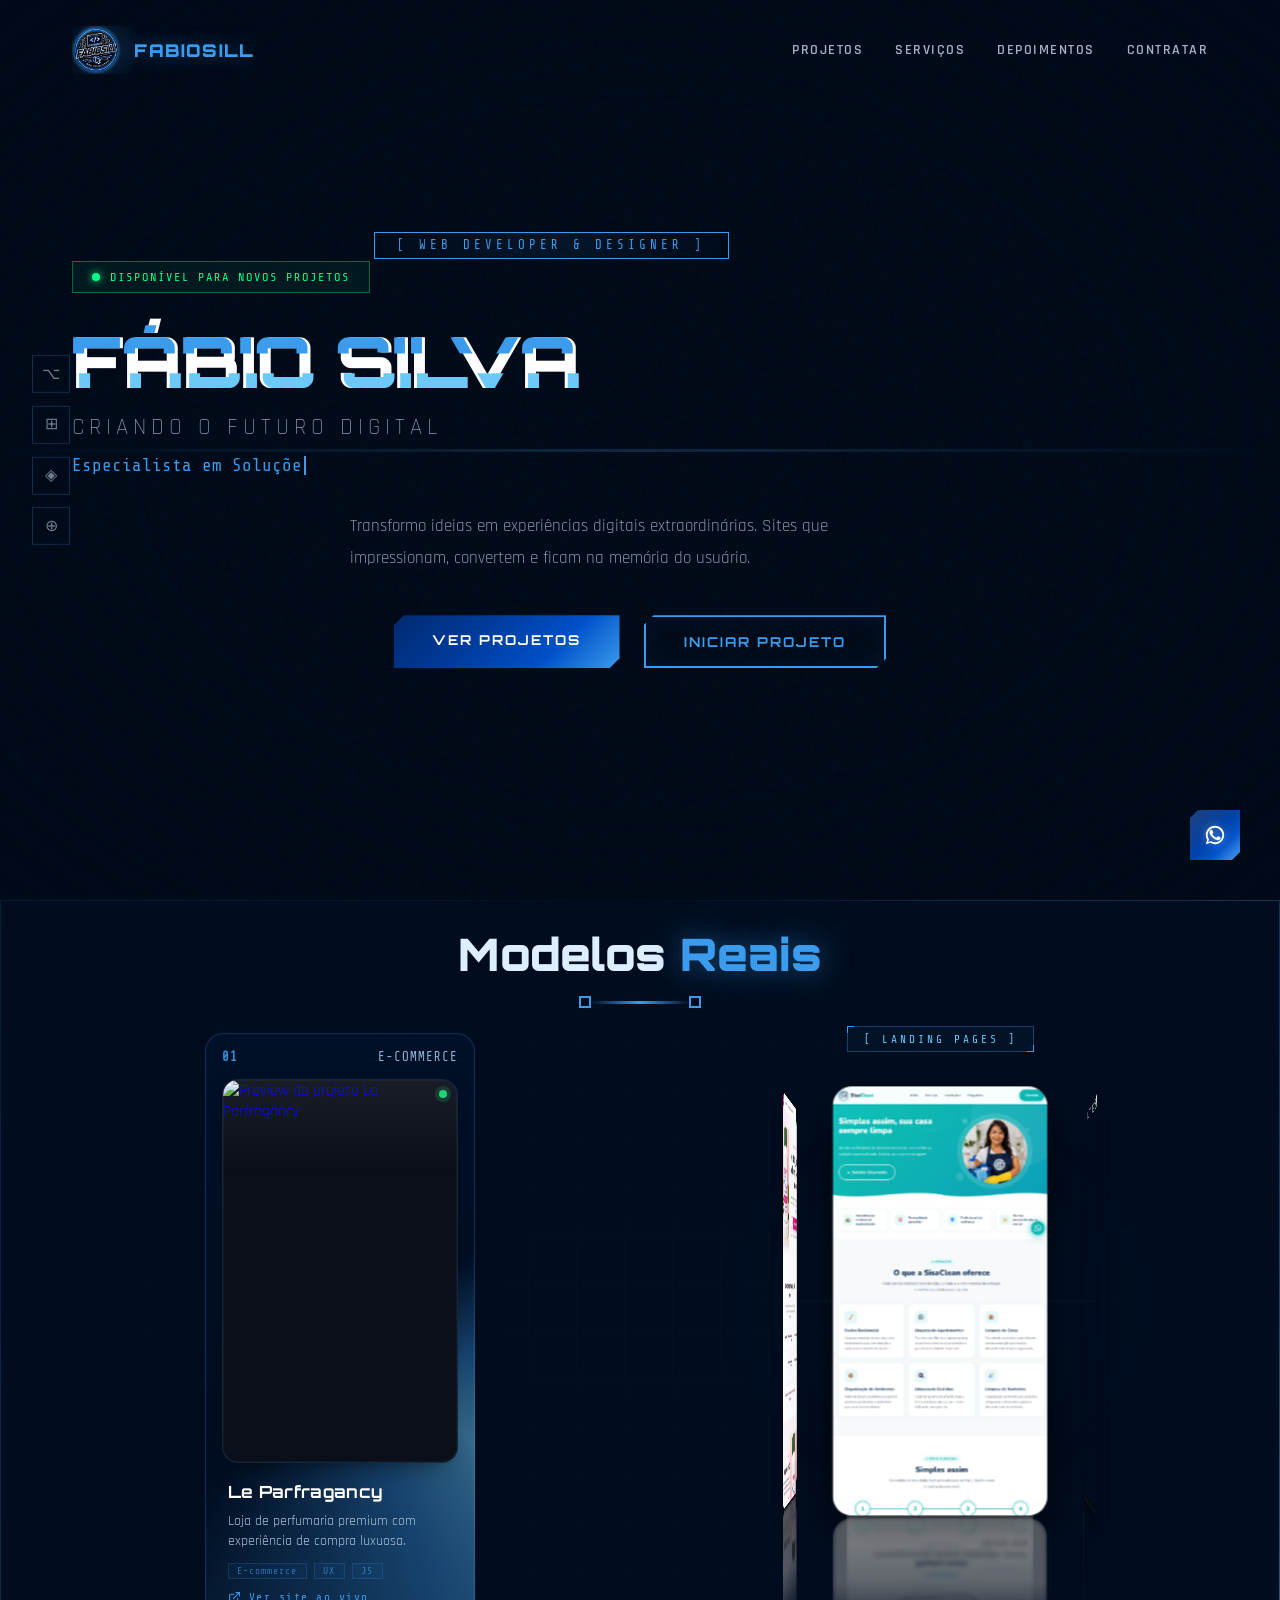
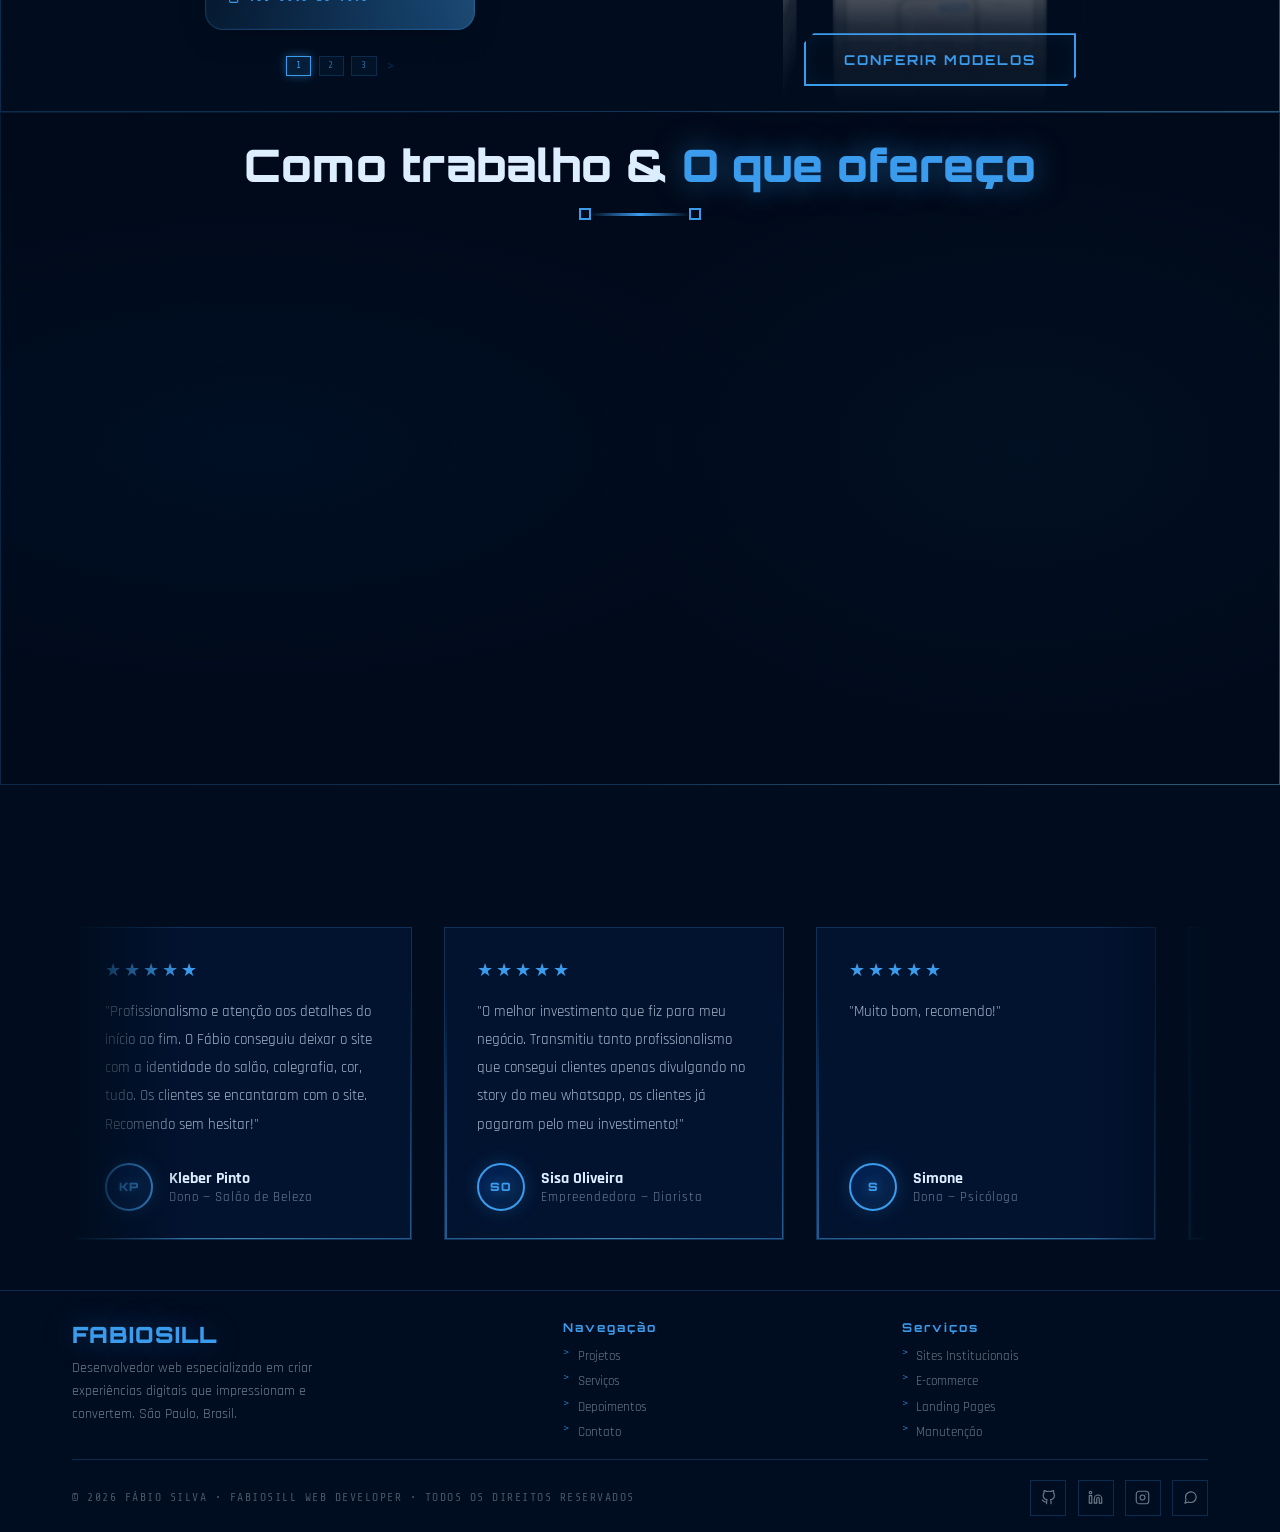
==== commit 20aeb0bc: "refactor: (UI/UX)" ====
--- a/index.html
+++ b/index.html
@@ -230,16 +230,16 @@
                 <img class="sc3d-reflection" src="img/sisacleansite3d.png" alt="" loading="lazy">
               </div>
               <div class="sc3d-card">
-                <img class="sc3d-img" src="img/barbeariapremiumsite.png" alt="Barbearia Premium" loading="lazy">
-                <img class="sc3d-reflection" src="img/barbeariapremiumsite.png" alt="" loading="lazy">
+                <img class="sc3d-img" src="img/leparfragancysitemodel.png" alt="Barbearia Premium" loading="lazy">
+                <img class="sc3d-reflection" src="img/leparfragancysitemodel.png" alt="" loading="lazy">
               </div>
               <div class="sc3d-card">
-                <img class="sc3d-img" src="img/fabianadesignsite.png" alt="Fabiana Design" loading="lazy">
-                <img class="sc3d-reflection" src="img/fabianadesignsite.png" alt="" loading="lazy">
+                <img class="sc3d-img" src="img/silvsmartsolutionsite.png" alt="Fabiana Design" loading="lazy">
+                <img class="sc3d-reflection" src="img/silvsmartsolutionsite.png" alt="" loading="lazy">
               </div>
               <div class="sc3d-card">
-                <img class="sc3d-img" src="img/znewtdevsite.png" alt="ZNewtDev" loading="lazy">
-                <img class="sc3d-reflection" src="img/znewtdevsite.png" alt="" loading="lazy">
+                <img class="sc3d-img" src="img/emagrecerplussite.png" alt="ZNewtDev" loading="lazy">
+                <img class="sc3d-reflection" src="img/emagrecerplussite.png" alt="" loading="lazy">
               </div>
             </div>
           </div>
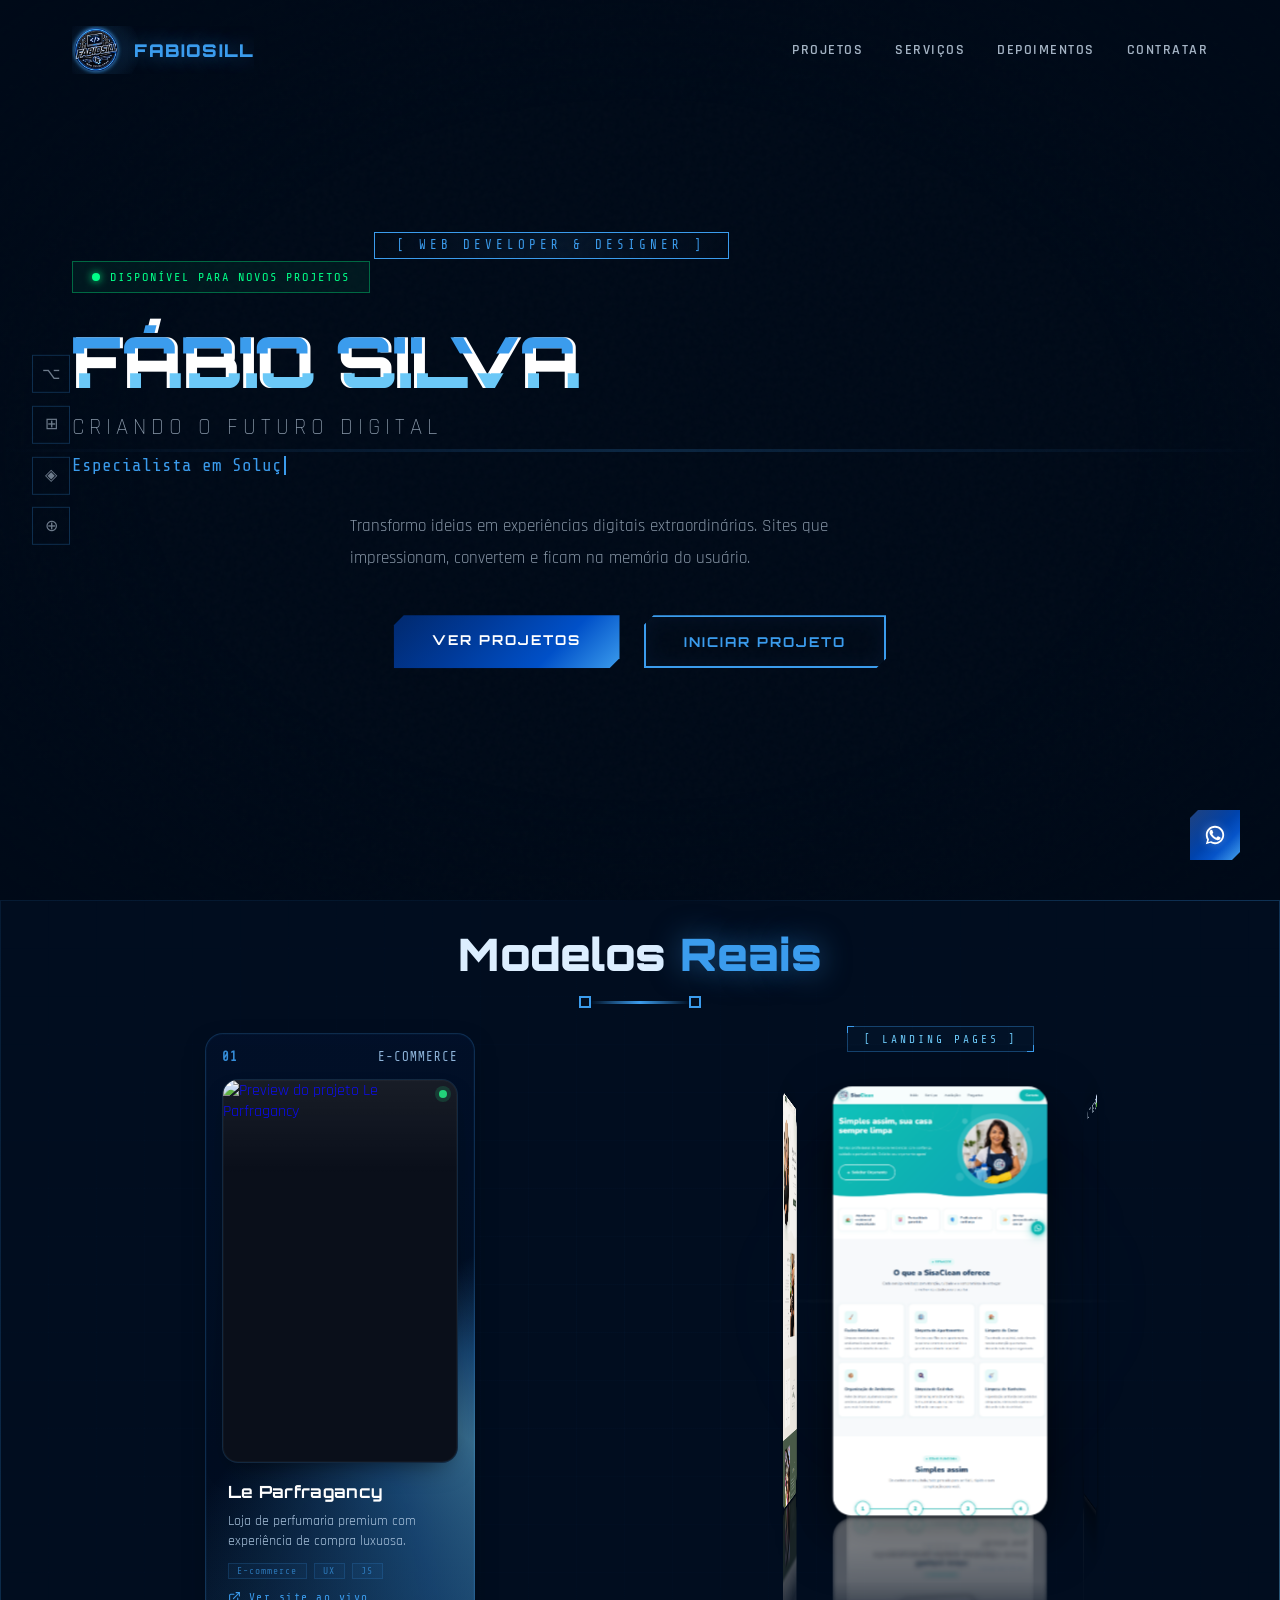
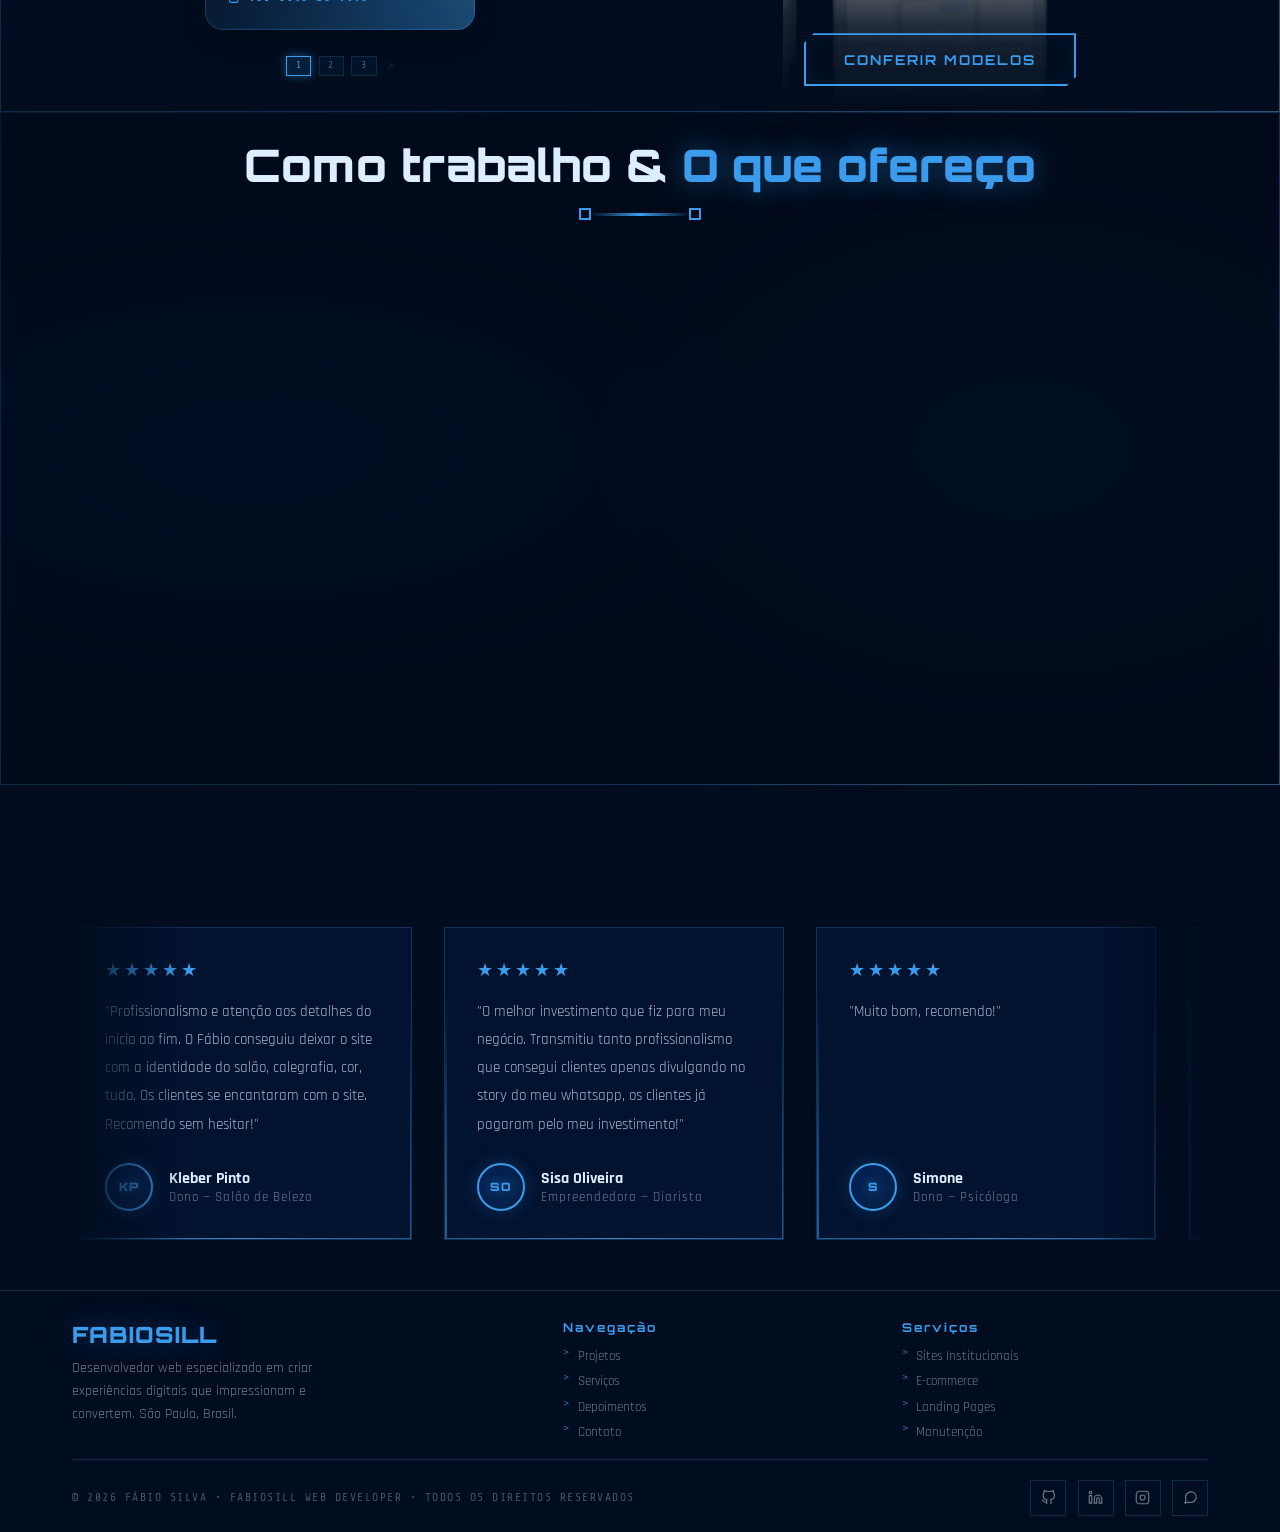
==== commit 1145e428: "feat: change 3d img" ====
--- a/index.html
+++ b/index.html
@@ -238,8 +238,8 @@
                 <img class="sc3d-reflection" src="img/silvsmartsolutionsite.png" alt="" loading="lazy">
               </div>
               <div class="sc3d-card">
-                <img class="sc3d-img" src="img/emagrecerplussite.png" alt="ZNewtDev" loading="lazy">
-                <img class="sc3d-reflection" src="img/emagrecerplussite.png" alt="" loading="lazy">
+                <img class="sc3d-img" src="img/simonepsicologasite.png" alt="Simone Psicóloga" loading="lazy">
+                <img class="sc3d-reflection" src="img/simonepsicologasite.png" alt="" loading="lazy">
               </div>
             </div>
           </div>
@@ -492,4 +492,4 @@
 
 <script src="script/main.js" defer></script>
 </body>
-</html>+</html>
